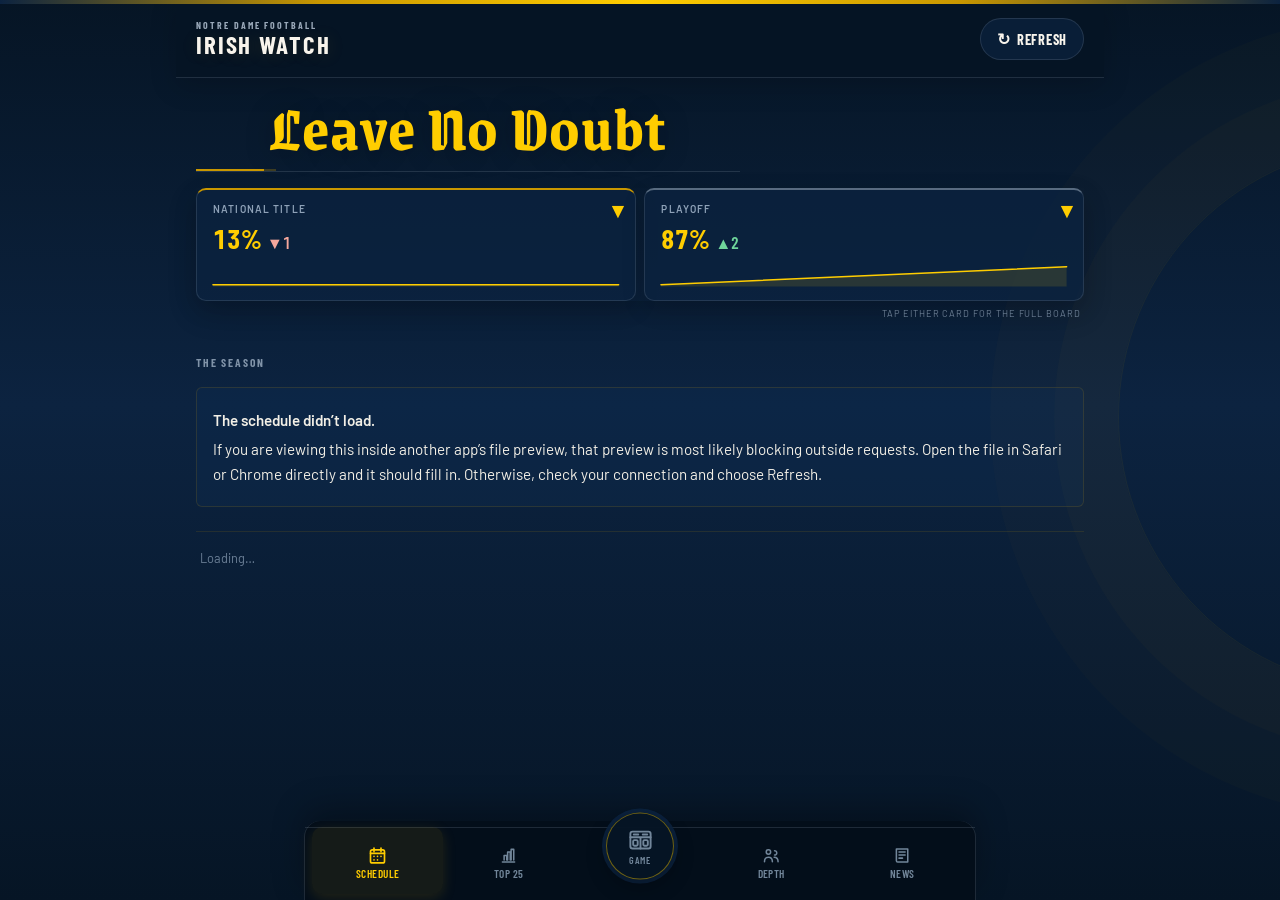
==== index.html @ 7088911b "Silent refresh on return, Top 25 tab, scoreboard icon - A tab left open refreshes itself: on coming " ====
<!DOCTYPE html>
<html lang="en">
<head>
<meta charset="utf-8">
<meta name="viewport" content="width=device-width, initial-scale=1, viewport-fit=cover">
<title>Irish Watch — Notre Dame football</title>
<link rel="preconnect" href="https://fonts.googleapis.com">
<link rel="preconnect" href="https://fonts.gstatic.com" crossorigin>
<link href="https://fonts.googleapis.com/css2?family=Barlow+Condensed:wght@500;600;700&family=Barlow:wght@400;500;600&family=Grenze+Gotisch:wght@600;700&display=swap" rel="stylesheet">
<link rel="stylesheet" href="app.css">
<meta name="description" content="Irish Watch — a Notre Dame football game-day dashboard.">

<meta name="theme-color" content="#0C2340">
<meta name="application-name" content="Irish Watch">

<link rel="manifest" href="manifest.json">
<meta name="mobile-web-app-capable" content="yes">
<meta name="apple-mobile-web-app-capable" content="yes">
<meta name="apple-mobile-web-app-status-bar-style" content="black-translucent">
<meta name="apple-mobile-web-app-title" content="Irish Watch">

<link rel="icon" type="image/svg+xml" href="favicon.svg">
<link rel="icon" type="image/png" sizes="32x32" href="irish-watch-favicon-32.png">
<link rel="icon" type="image/png" sizes="64x64" href="irish-watch-favicon-64.png">
<link rel="apple-touch-icon" sizes="180x180" href="irish-watch-icon-180.png">

<meta property="og:type" content="website">
<meta property="og:title" content="Irish Watch — Notre Dame Football">
<meta property="og:description" content="Game day. Every day.">
<meta property="og:image" content="irish-watch-og-1200x630.png">
<meta property="og:image:width" content="1200">
<meta property="og:image:height" content="630">
<meta name="twitter:card" content="summary_large_image">
<meta name="twitter:title" content="Irish Watch — Notre Dame Football">
<meta name="twitter:description" content="Game day. Every day.">
<meta name="twitter:image" content="irish-watch-og-1200x630.png">
</head>
<body>
<a class="skip" href="#tabpanel">Skip to the schedule</a>
<div class="page">
<div class="wrap">

  <header class="bar">
    <div class="brand-group">
      <div class="brand-lockup">
        <div class="brand-kicker">NOTRE DAME FOOTBALL</div>
        <h1>Irish Watch</h1>
      </div>
    </div>
    <span class="rank" id="rank" hidden></span>
    <span class="rec" id="rec"></span>
    <span class="spacer"></span>
    <button type="button" class="refresh" id="refresh"><span class="refresh-icon" aria-hidden="true">↻</span> Refresh</button>
  </header>

  <!-- 2026 team motto -->
  <p class="motto">Leave No Doubt</p>

  <!-- 4.1.3 — one polite region announces every load result -->
  <p class="sr-only" id="live" role="status" aria-live="polite"></p>

  <main>
    <section class="hero" id="hero" aria-labelledby="heroHead" hidden>
      <h2 class="sr-only" id="heroHead">Next Notre Dame game</h2>
      <p class="when" id="heroWhen">Next up</p>
      <p class="opp" id="heroOpp"></p>
      <p class="line" id="heroLine"></p>
      <p class="venue" id="heroVenue"></p>
      <p class="series" id="heroSeries" hidden></p>
      <p class="wx" id="heroWx" hidden></p>
      <p class="spread" id="heroSpread"></p>
      <!-- aria-live off: a countdown that announced itself every 30s would be unusable -->
      <p class="clock" id="heroClock" aria-live="off"></p>
    </section>

    <div class="strip">
      <button type="button" class="cell" id="btnTitle" aria-expanded="false" aria-controls="oddsboard">
        <span class="k">National title</span>
        <span class="v pending" id="mTitle">Loading…</span>
      </button>
      <button type="button" class="cell" id="btnPlayoff" aria-expanded="false" aria-controls="oddsboard">
        <span class="k">Playoff</span>
        <span class="v pending" id="mPlayoff">Loading…</span>
      </button>
    </div>
    <p class="hint" id="oddsHint">Tap either card for the full board</p>
    <div id="oddsboard" hidden></div>

    <h2 class="sr-only">Notre Dame and national football data</h2>

    <div id="tabpanel" tabindex="-1">
      <div role="tabpanel" id="panel-schedule" aria-labelledby="tab-schedule" tabindex="0">
        <p class="loading">Loading the schedule…</p>
      </div>
      <div role="tabpanel" id="panel-around" aria-labelledby="tab-around" tabindex="0" hidden></div>
      <div role="tabpanel" id="panel-game" aria-labelledby="tab-game" tabindex="0" hidden></div>
      <div role="tabpanel" id="panel-depth"  aria-labelledby="tab-depth"  tabindex="0" hidden></div>
      <div role="tabpanel" id="panel-news"   aria-labelledby="tab-news"   tabindex="0" hidden></div>
    </div>
  </main>

  <footer><p class="foot" id="foot">Loading…</p></footer>
</div>
</div>
<nav class="tabbar" role="tablist" aria-label="Sections">
  <button type="button" role="tab" id="tab-schedule" aria-controls="panel-schedule" aria-selected="true" tabindex="0"><svg viewBox="0 0 24 24" aria-hidden="true"><rect x="4" y="5.5" width="16" height="15" rx="2"/><path d="M8 3.5v4M16 3.5v4M4 9.5h16"/><path d="M8 13h.01M12 13h.01M16 13h.01M8 17h.01M12 17h.01"/></svg><span>Schedule</span></button>
  <button type="button" role="tab" id="tab-around" aria-controls="panel-around" aria-selected="false" tabindex="-1"><svg viewBox="0 0 24 24" aria-hidden="true"><path d="M5 19.5h14"/><path d="M7 17V12h3v5M11 17V8h3v9M15 17V5h3v12"/></svg><span>Top 25</span></button>
  <button type="button" role="tab" id="tab-game" aria-controls="panel-game" aria-selected="false" tabindex="-1"><svg viewBox="0 0 24 24" aria-hidden="true"><rect x="3" y="4.5" width="18" height="15" rx="2"/><path d="M3 9.5h18M12 9.5v10"/><path d="M6 7h4M14 7h4"/><rect x="5.5" y="12" width="4" height="5" rx="1"/><rect x="14.5" y="12" width="4" height="5" rx="1"/></svg><span>Game</span></button>
  <button type="button" role="tab" id="tab-depth" aria-controls="panel-depth" aria-selected="false" tabindex="-1"><svg viewBox="0 0 24 24" aria-hidden="true"><circle cx="8.5" cy="8" r="2.5"/><path d="M4 19c0-3 1.8-5 4.5-5s4.5 2 4.5 5M15.5 11.5a2.5 2.5 0 1 0 0-5M15 14c2.7 0 4.5 1.8 4.5 5"/></svg><span>Depth</span></button>
  <button type="button" role="tab" id="tab-news" aria-controls="panel-news" aria-selected="false" tabindex="-1"><svg viewBox="0 0 24 24" aria-hidden="true"><path d="M5 4.5h13v15H6.5A1.5 1.5 0 0 1 5 18Z"/><path d="M8 8h7M8 11.5h7M8 15h4"/></svg><span>News</span></button>
</nav>

<script src="app.js" defer></script>
</body>
</html>
---- app.css ----
/* Irish Watch - one stylesheet, one pass.

   Order matters and is deliberate: base rules first, then the @media blocks at
   the foot of the file from widest to narrowest, then the preference queries.
   A narrower breakpoint therefore always wins over a wider one, and a media
   rule always wins over the base rule it refines. Add new rules to the section
   they belong to - do not append a fresh override layer at the bottom. */

@keyframes reveal{from{opacity:0;transform:translateY(.4rem)}to{opacity:1;transform:none}}
@keyframes pulse{0%,100%{opacity:1}50%{opacity:.35}}

/* ====================================================================
   PALETTE
   ==================================================================== */
/* Notre Dame Athletics navy #0C2340 and gold #C99700, plus the semantic tones
   the data views need. Two of these are deliberately not the official colours:
   --inplay is ND's #0A843D lifted to 5.8:1 on the page navy (the original is
   only 3.3:1), and --dim is tuned to 7.3:1 so secondary text still passes. */
:root{
  /* Page side padding. .wrap consumes it and the sticky header mirrors it with
     negative margins, so they must agree or the header leaves transparent
     strips at the screen edges. Steps up on desktop and down on phones in the
     @media blocks at the foot of the file. */
  --gutter:1rem;
  --ink-2:#102844;--ink-3:#294A6E;--leaf:#C5A24A;--parch:#F2EFE6;--dim:#9DAABC;--win:#6FD69B;--loss:#F5A79C;--live-fg:#FFFFFF;--live-fg-2:#FFD9D3;--neutral:#7FC8E8;--live:#FF5A4E;--inplay:#4FAE78;--focus:#FFD966;color-scheme:dark;--navy:#0C2340;--navy-deep:#07192F;--gold:#C99700;--gold-bright:#FFCD00;--paper:#F8F4EC;--muted:#9AA9BA;--line:rgba(154,169,186,.18);--gold-line:rgba(201,151,0,.30)}

/* ====================================================================
   BASE
   ==================================================================== */
*{box-sizing:border-box}
/* Some embedded webviews force a light canvas. Declare the scheme, then paint
   the background on html, body AND .page so at least one of them wins. */
html,body{margin:0;padding:0;background:radial-gradient(circle at 50% -10%, rgba(20,56,101,.55), transparent 38rem),
      var(--navy-deep) !important}
body{font-family:'Barlow',system-ui,-apple-system,sans-serif;font-size:1rem;line-height:1.5;-webkit-font-smoothing:antialiased;color:var(--paper);background:linear-gradient(180deg,#061525 0%,#0C2340 45%,#061525 100%) !important}
/* .page once used overflow:hidden to clip its decorative circle, but that makes
   it a scroll container and position:sticky then has nothing to stick to.
   overflow:clip clips without creating one. */
.page{position:relative;isolation:isolate;min-height:100dvh;padding-top:0;padding-bottom:calc(5.2rem + env(safe-area-inset-bottom, 0px));overflow:visible;overflow-x:clip;background:transparent !important}
/* Gutters carry the responsive step AND the iOS notch inset together, in one
   calc(), so no later rule can drop one without the other. */
.wrap{
  margin:0 auto;
  max-width:54rem;
  padding:0 0 3rem;
  padding-left:calc(var(--gutter) + env(safe-area-inset-left, 0px));
  padding-right:calc(var(--gutter) + env(safe-area-inset-right, 0px));
}

/* ====================================================================
   ACCESSIBILITY PRIMITIVES
   ==================================================================== */
/* 2.4.7 - one visible focus style everywhere, never removed. */
:focus-visible{outline:3px solid var(--focus);outline-offset:2px;border-radius:2px}
.sr-only{position:absolute;width:1px;height:1px;padding:0;margin:-1px;overflow:hidden;clip:rect(0 0 0 0);white-space:nowrap;border:0}
.skip{position:absolute;left:1rem;top:-4rem;z-index:10;background:var(--leaf);color:#231A03;font-weight:600;padding:.75rem 1rem;border-radius:3px;text-decoration:none}
.skip:focus{top:.75rem}
/* One disclosure indicator everywhere something expands: schedule rows,
   folds, and the two market cards. Same glyph family, size and colour, so
   "this opens" reads the same on every tab. */
.row.tappable::after,
details.fold > summary::after,
.strip .cell::after{
  font-family:'Barlow Condensed',sans-serif;
  font-size:1.35rem;line-height:1;font-weight:700;
  color:var(--gold-bright);
}

/* ====================================================================
   HEADER
   ==================================================================== */
/* Sticky so Refresh is always a thumb away. Promoted to its own layer up front
   so Safari does not re-composite it at the moment it becomes stuck, and opaque
   enough that nothing ghosts through as content scrolls underneath. */
.bar{
  display:flex;align-items:center;flex-wrap:wrap;gap:.7rem;
  min-height:4.6rem;
  position:sticky;top:0;z-index:60;
  background:rgba(6,21,37,.97);
  -webkit-backdrop-filter:blur(14px);
  backdrop-filter:blur(14px);
  border-bottom:1px solid var(--line);
  box-shadow:0 8px 28px rgba(0,0,0,.16);
  transform:translateZ(0);
  -webkit-transform:translateZ(0);
  will-change:transform;
  /* the status-bar inset lives here, not on .page, so the header paints
     behind the clock instead of leaving a transparent strip */
  padding-top:calc(.75rem + env(safe-area-inset-top, 0px));
  padding-bottom:.7rem;
  margin-left:calc(-1 * (var(--gutter) + env(safe-area-inset-left, 0px)));
  margin-right:calc(-1 * (var(--gutter) + env(safe-area-inset-right, 0px)));
  padding-left:calc(var(--gutter) + env(safe-area-inset-left, 0px));
  padding-right:calc(var(--gutter) + env(safe-area-inset-right, 0px));
}
.bar h1{font-weight:700;margin:0;font-family:'Barlow Condensed',sans-serif;text-transform:uppercase;text-shadow:0 1px 18px rgba(201,151,0,.16);font-size:1.55rem;letter-spacing:.075em;color:var(--paper);line-height:1.05}
.bar .rank{font-family:'Barlow Condensed',sans-serif;font-weight:600;font-size:.72rem;letter-spacing:.06em;background:var(--gold-bright);color:#07192F;border-radius:999px;padding:.16rem .5rem}
.bar .rec{font-variant-numeric:tabular-nums;color:#BAC6D5;font-family:'Barlow Condensed',sans-serif;font-size:.86rem;letter-spacing:.04em}
.bar .spacer{flex:1}
/* 2026 team motto. One line to change next season. Grenze Gotisch keeps the
   gothic character but with open counters, so it reads at a glance - mixed case
   on purpose, uppercase gothic is much harder to parse. */
.motto{text-align:center;font-weight:700;text-wrap:balance;position:relative;font-family:'Grenze Gotisch','Barlow Condensed',serif;line-height:.92;text-shadow:0 2px 28px rgba(0,0,0,.28);max-width:17ch;margin:.95rem 0 1rem;padding:.2rem 0 .9rem;border-bottom:1px solid var(--line);color:var(--gold-bright);font-size:clamp(2.1rem,8vw,4rem);letter-spacing:.015em}
.refresh{min-width:5.5rem;font-size:.9rem;cursor:pointer;display:inline-flex;align-items:center;justify-content:center;gap:.4rem;border:1px solid rgba(201,151,0,.45);background:rgba(12,35,64,.7);color:var(--paper);min-height:2.65rem;padding:0 1rem;font-family:'Barlow Condensed',sans-serif;font-weight:700;letter-spacing:.05em;text-transform:uppercase;transition:all .18s ease;border-color:var(--line);border-radius:999px}
.refresh:hover{border-color:var(--gold-bright);color:var(--gold-bright);background:rgba(201,151,0,.08);transform:translateY(-1px)}

/* ====================================================================
   NEXT GAME / LIVE HERO
   ==================================================================== */
/* The broadcast card. Two columns on a desktop; the phone block at the foot of
   this file collapses it to a single flow. */
.hero{position:relative;overflow:hidden;opacity:0;animation:reveal .7s cubic-bezier(.2,.7,.3,1) forwards;margin:0;color:var(--paper);display:grid;grid-template-columns:minmax(0,1fr) auto;grid-template-rows:auto auto auto 1fr auto;column-gap:1.25rem;border:1px solid var(--gold-line);border-radius:12px;min-height:13rem;margin-top:.85rem;padding:1.35rem 1.4rem 1.25rem;background:radial-gradient(circle at 86% 18%,rgba(255,205,0,.13),transparent 14rem),
      linear-gradient(135deg,#12345A 0%,#0C2340 50%,#061525 100%);box-shadow:0 18px 45px rgba(0,0,0,.22)}
.hero .when,.hero .opp{padding-right:5.5rem}
.hero .when{font-weight:600;grid-column:1;grid-row:1;color:#D8B84F;text-transform:uppercase;letter-spacing:.13em;font-size:.68rem}
.hero .opp{font-family:'Barlow Condensed',sans-serif;font-weight:700;line-height:1.03;text-transform:uppercase;text-shadow:0 2px 16px rgba(0,0,0,.24);grid-column:1;grid-row:2;margin:.3rem 0 .45rem;font-size:clamp(2rem,7vw,3.15rem);letter-spacing:-.025em}
.hero .opp .vs{font-weight:500;font-size:.62em;margin-right:.35rem;opacity:1;color:var(--gold-bright)}
.hero .line{font-weight:500;grid-column:1;grid-row:3;color:#E8EEF5;font-size:1rem}
.hero .line b{font-weight:600}
.hero .venue{font-size:.85rem;margin-top:.1rem;grid-column:1;grid-row:4;align-self:end;color:#9FB0C4}
.hero .series{font-size:.9rem;font-weight:600;margin:.4rem 0 0;padding-right:5.5rem;color:var(--gold-bright);letter-spacing:.02em;grid-column:1;grid-row:4;align-self:end;margin-left:0;margin-top:0}
/* Kickoff forecast, full width under everything. Only painted for a game
   inside Open-Meteo's 16-day window. */
.hero .wx{grid-column:1 / -1;grid-row:5;margin:.8rem 0 0;padding-top:.6rem;
  border-top:1px solid rgba(201,151,0,.24);font-size:.88rem;color:#DDE5EE}
.hero .wx .k{font-family:'Barlow Condensed',sans-serif;font-weight:700;font-size:.7rem;
  letter-spacing:.14em;text-transform:uppercase;color:#D8B84F;margin-right:.5rem}
.hero .wx .glyph{font-size:1.15rem;line-height:1;vertical-align:-.1em;margin-right:.15rem}
.hero .clock{font-family:'Barlow Condensed',sans-serif;font-weight:600;font-variant-numeric:tabular-nums;letter-spacing:.02em;grid-column:2;grid-row:3 / span 2;align-self:end;margin:0;padding:.7rem 0 0 .9rem;border-top:0;border-left:1px solid rgba(201,151,0,.24);font-size:1.9rem;color:var(--paper)}
.hero .clock small{font-size:.5em;font-weight:600;margin-left:.1rem;margin-right:.55rem}
.hero .spread{margin:0;font-weight:600;line-height:1.35;text-align:right;font-variant-numeric:tabular-nums;top:1.35rem;right:1.35rem;grid-column:2;grid-row:1 / span 2;position:static;min-width:6rem;padding:.35rem 0 0 .9rem;border-left:1px solid rgba(201,151,0,.24);font-family:'Barlow Condensed',sans-serif;font-size:1rem;color:#E8EEF5}
.hero.live{color:var(--live-fg);box-shadow:none;background:radial-gradient(circle at 86% 18%,rgba(255,110,100,.13),transparent 14rem),
    linear-gradient(135deg,#7E2925 0%,#471817 62%,#241214 100%);border-color:rgba(255,122,112,.38)}
.hero.live .when,.hero.live .venue{color:var(--live-fg-2)}
.hero.live .clock{border-top-color:rgba(255,255,255,.4)}

/* ====================================================================
   MARKET STRIP AND ODDS BOARD
   ==================================================================== */
.strip{display:flex;border-radius:0 0 8px 8px;box-shadow:0 12px 30px rgba(0,0,0,.16);align-items:stretch;gap:.55rem;background:transparent;border:0;margin:.7rem 0 0}
.up{color:var(--win)}
.down{color:var(--loss)}

/* ====================================================================
   TAB PANELS
   ==================================================================== */
/* The tablist itself is the fixed bottom bar; see the NAVIGATION section. */
[role="tablist"]{display:flex;overflow-x:auto;-webkit-overflow-scrolling:touch;scrollbar-width:none;gap:.3rem;padding:.3rem;border:1px solid rgba(201,151,0,.16);border-radius:8px;background:rgba(5,19,36,.7);box-shadow:inset 0 1px 0 rgba(255,255,255,.025)}
[role="tablist"]::-webkit-scrollbar{display:none}
[role="tab"]{flex:1 0 auto;min-width:4.2rem;background:none;font-family:'Barlow Condensed',sans-serif;font-weight:600;padding:.5rem .15rem;cursor:pointer;white-space:nowrap;min-height:2.6rem;border:0;border-radius:5px;color:#8295AA;font-size:.82rem;letter-spacing:.08em;text-transform:uppercase;transition:all .18s ease}
[role="tab"][aria-selected="false"]{color:var(--dim)}
[role="tab"][aria-selected="true"]{color:#101C2B;background:var(--gold);border-bottom-color:transparent;box-shadow:0 4px 14px rgba(201,151,0,.16)}
[role="tabpanel"]{padding-top:.15rem}
[role="tabpanel"]:focus:not(:focus-visible){outline:none}

/* ====================================================================
   SHARED LIST PRIMITIVES
   ==================================================================== */
ul.plain,ol.plain{list-style:none;margin:0;padding:0}
.row{display:flex;align-items:center;gap:.75rem;margin:.22rem 0;border:1px solid transparent;border-bottom-color:rgba(169,183,201,.10);border-radius:5px;transition:background .16s ease,border-color .16s ease,transform .16s ease;min-height:4.5rem;padding:.85rem .6rem;border-bottom:1px solid var(--line)}
.row .date{flex:none;text-align:center;font-family:'Barlow Condensed',sans-serif;line-height:1.05;width:3.8rem}
.row .date .m,.row .date .d{display:block}
.row .date .m{font-size:.72rem;font-weight:600;letter-spacing:.06em;text-transform:uppercase;color:#879AB0}
.row .date .d{font-weight:700;color:var(--paper);font-size:1.5rem}
.row .mid{flex:1;min-width:0}
.row .team,.row .sub,.row .score,.row .wl,.row .status{display:block}
.row .team{font-size:1.03rem;font-weight:600}
.row .team .pre,.row .team .rk{display:inline}
.row .team .pre{color:var(--dim);font-weight:400;margin-right:.3rem}
.row .sub{font-size:.82rem;margin-top:.1rem;color:#8295A9}
.row .right{flex:none;text-align:right;font-family:'Barlow Condensed',sans-serif}
.row .score{font-size:1.2rem;font-weight:700;font-variant-numeric:tabular-nums}
.row .wl{font-size:.78rem;font-weight:600;letter-spacing:.04em}
.row .wl.w{color:var(--win)}
.row .wl.l{color:var(--loss)}
.row .status{font-size:.78rem;font-weight:600;color:var(--dim)}
.row .net{display:inline-block;font-size:.78rem;font-weight:600;border:1px solid var(--leaf);padding:.15rem .4rem;white-space:nowrap;background:rgba(201,151,0,.06);border-radius:999px;color:var(--gold-bright);border-color:rgba(255,205,0,.5)}
.row .net.tbd{color:var(--dim);border-color:var(--dim)}
.row.past{opacity:.85}
/* Every schedule row expands in place to show that game. */
.row.tappable{cursor:pointer}
.row.tappable:hover{background:rgba(201,151,0,.07)}
.row.tappable:focus-visible{outline:3px solid var(--focus);outline-offset:-3px}
/* The chevron is a flex child of the row itself, so it sits in the same
   column on every row regardless of what the score/network cell is showing.
   Shares its look with the fold and market-card indicators (see .disclose). */
.row.tappable::after{
  content:"\25B8";flex:none;width:1.4rem;text-align:center;
  transition:transform .15s ease;
}
.row.tappable[aria-expanded="true"]::after{transform:rotate(90deg)}
li.gamedetail{
  list-style:none;
  margin:0 -.55rem .4rem;
  padding:.6rem .7rem .8rem;
  background:rgba(255,255,255,.025);
  border-left:3px solid var(--leaf);
  border-bottom:1px solid var(--ink-3);
  border-radius:0 4px 4px 0;
}
li.gamedetail .sec{margin-top:.7rem}
li.gamedetail .gscore{padding:.5rem .1rem}
li.gamedetail .gscore .pts{font-size:1.6rem}
.row.nd{margin:.35rem 0;padding-left:.72rem;padding-right:.72rem;border:1px solid rgba(201,151,0,.28);border-left:3px solid var(--gold);background:linear-gradient(90deg,rgba(201,151,0,.14),rgba(201,151,0,.035));box-shadow:0 6px 18px rgba(0,0,0,.10)}
.rk{color:var(--leaf);font-weight:600;font-size:.88em;margin-right:.15rem}
.tag{display:inline-block;font-family:'Barlow Condensed',sans-serif;font-weight:700;font-size:.7rem;letter-spacing:.07em;line-height:1;padding:.22rem .34rem;border-radius:2px;border:1px solid;vertical-align:.08em;margin-right:.4rem}
.tag.h{background:var(--gold-bright);border-color:var(--gold-bright);color:#101A28}
.tag.a{background:none;border-color:#657990;color:#A8B7C9}
.tag.n{background:none;color:#5BC48A;border-color:#338B60}
.trophy{display:block;font-size:.78rem;font-weight:600;margin-top:.12rem;color:#D9B94F}
.obar{display:flex;align-items:center;gap:.65rem;margin:.22rem 0;padding:.72rem .7rem;border:1px solid transparent;border-bottom-color:rgba(169,183,201,.10);border-radius:5px;min-height:3.2rem;border-bottom:1px solid var(--line)}
.obar .orank{width:1.4rem;flex:none;text-align:right;font-family:'Barlow Condensed',sans-serif;font-weight:700;color:var(--dim);font-variant-numeric:tabular-nums;font-size:.9rem}
.obar .nm{flex:1;font-weight:500}
.obar .track{width:6rem;flex:none;border:1px solid var(--ink-3);border-radius:3px;overflow:hidden;background:#081A30;border-color:rgba(169,183,201,.12);height:.42rem}
.obar .fill{display:block;height:100%;background:var(--gold-bright)}
.obar .pc{width:3rem;flex:none;text-align:right;font-family:'Barlow Condensed',sans-serif;font-weight:700;font-size:1.2rem;font-variant-numeric:tabular-nums;color:var(--gold-bright)}
.obar.nd{margin:0 -.5rem;padding-left:.65rem;padding-right:.65rem;border:1px solid rgba(201,151,0,.28);border-left:4px solid var(--gold-bright);border-radius:8px;background:rgba(201,151,0,.13)}
.obar.nd .nm{font-weight:600;color:#FFE38A}

/* ====================================================================
   DEPTH CHART
   ==================================================================== */
.depth-pos{display:flex;align-items:baseline;gap:.5rem;padding:.35rem .55rem;border-left:3px solid var(--gold);background:rgba(201,151,0,.055);margin:1rem 0 .25rem;padding-bottom:.3rem;border-bottom:1px solid var(--gold-line)}
.depth-pos b{font-family:'Barlow Condensed',sans-serif;font-weight:700;font-size:1rem;color:var(--gold-bright);letter-spacing:.08em}
.depth-pos .battle{font-family:'Barlow Condensed',sans-serif;font-weight:700;font-size:.7rem;letter-spacing:.07em;padding:.12rem .35rem;border-radius:2px;background:var(--gold);color:#111A26}
ul.ladder{list-style:none;margin:0;padding:0}
ul.ladder li{display:flex;align-items:baseline;gap:.5rem;border-bottom:1px solid var(--ink-3);padding:.42rem .25rem}
ul.ladder li.d1{font-weight:600;color:var(--paper);background:rgba(12,35,64,.4);border-radius:5px}
ul.ladder li.d2,ul.ladder li.d3,ul.ladder li.d4{color:var(--dim);padding-left:1rem}
ul.ladder .jersey{width:2rem;flex:none;text-align:right;font-family:'Barlow Condensed',sans-serif;font-weight:700;font-variant-numeric:tabular-nums;color:#71859A}
ul.ladder .nm{flex:1}
ul.ladder .cl{flex:none;font-size:.8rem;color:var(--dim)}
ul.ladder .ortag{font-family:'Barlow Condensed',sans-serif;font-weight:700;font-size:.68rem;letter-spacing:.06em;border:1px solid var(--leaf);border-radius:2px;padding:.05rem .25rem;color:var(--gold-bright);border-color:rgba(201,151,0,.55)}
.avail li{display:flex;gap:.55rem;border-bottom:1px solid var(--ink-3);flex-wrap:wrap;padding:.55rem .25rem}
.avail .who{flex:1}
.avail .part{flex:none;color:var(--dim);font-size:.85rem}
.avail .pos{color:var(--dim);font-size:.85rem;margin-right:.3rem}
.chg{margin:0;padding:0 0 0 1.05rem}
.chg li{padding:.22rem 0;font-size:.92rem}
.avail .weeks{flex:none;font-size:.78rem;color:var(--leaf);font-weight:600}
.newer{flex-basis:100%;margin:.3rem 0 .1rem;padding:.4rem .5rem;border-left:2px solid var(--neutral);border-radius:0 2px 2px 0;font-size:.82rem;line-height:1.4;background:rgba(20,56,101,.34);border-left-color:#5AAFD1}
.newer b{font-weight:600;color:#78C6E6}
.newer a{color:var(--parch)}
.asof{font-size:.82rem;color:var(--dim);padding:.1rem .15rem .5rem}
details.week{border-bottom:1px solid var(--ink-3);border-bottom-color:rgba(169,183,201,.10)}
details.week summary{padding:.6rem .15rem;cursor:pointer;display:flex;gap:.6rem;align-items:baseline}
details.week summary::-webkit-details-marker{display:none}
details.week summary .wd{font-family:'Barlow Condensed',sans-serif;font-weight:700;width:4.2rem;flex:none;color:var(--gold-bright)}
details.week summary .ws{flex:1;color:var(--dim);font-size:.88rem}
details.week[open] summary .ws{color:var(--parch)}
details.week .chg{padding:0 0 .6rem 1.6rem}
details.fold{border:1px solid var(--line);border-radius:9px;overflow:hidden;margin:.5rem 0}
details.fold > summary{display:flex;align-items:baseline;gap:.5rem;cursor:pointer;padding:.7rem .15rem;min-height:2.75rem;box-sizing:border-box;font-family:'Barlow Condensed',sans-serif;font-weight:600;font-size:1rem;letter-spacing:.04em;color:var(--parch)}
details.fold > summary::-webkit-details-marker{display:none}
details.fold > summary::after{content:"\25BE";margin-left:auto;transition:transform .15s ease}
details.fold[open] > summary::after{transform:rotate(180deg)}
details.fold > summary .count{font-weight:500;color:var(--dim);font-size:.85rem;letter-spacing:0}
details.fold > summary:focus-visible{outline:3px solid var(--focus);outline-offset:-3px}
details.fold .foldbody{padding-bottom:.5rem}
.more{display:block;width:100%;min-height:2.75rem;margin:.6rem 0 0;background:none;border:1px solid var(--ink-3);border-radius:3px;color:var(--parch);font-family:'Barlow Condensed',sans-serif;font-weight:600;font-size:.95rem;letter-spacing:.04em;cursor:pointer}
.more:hover{border-color:var(--leaf);color:var(--leaf)}
.pollnote{font-size:.82rem;color:var(--dim);padding:.55rem .15rem}

/* ====================================================================
   GAME CENTER
   ==================================================================== */
.gscore{display:flex;align-items:center;gap:.6rem;border-radius:7px 7px 0 0;background:linear-gradient(135deg,rgba(20,56,101,.45),rgba(6,21,37,.3));min-height:5rem;padding:1rem 1.1rem;border:1px solid var(--gold-line)}
.gscore .side{flex:1;min-width:0}
.gscore .side .nm{font-weight:600;font-size:1.15rem}
.gscore .side .rec{font-size:.8rem;color:var(--dim)}
.gscore .pts{font-family:'Barlow Condensed',sans-serif;font-weight:700;font-variant-numeric:tabular-nums;font-size:2.8rem;line-height:1}
.gscore.lead .pts{color:var(--gold-bright)}
.gstatus{display:flex;align-items:baseline;gap:.5rem;font-size:.9rem;padding:.65rem .9rem;min-height:2.7rem;background:rgba(12,35,64,.58);border:1px solid var(--line);border-top:0}
.gstatus .dot{width:.5rem;height:.5rem;border-radius:50%;flex:none;animation:pulse 1.6s ease-in-out infinite;background:#55C98A;box-shadow:0 0 0 .28rem rgba(85,201,138,.12)}
.lastplay{margin:.65rem 0;padding:.8rem .9rem;border:1px solid var(--line);border-left:4px solid #55C98A;border-radius:8px;background:rgba(12,35,64,.62)}
.lastplay .k{font-family:'Barlow Condensed',sans-serif;font-weight:700;font-size:.72rem;color:var(--gold-bright);letter-spacing:.1em}
.lastplay .t{font-size:.95rem;line-height:1.45;margin-top:.2rem}
.lastplay .dd{font-size:.82rem;color:var(--dim);margin-top:.3rem}
.statrow{display:flex;align-items:center;gap:.6rem;font-variant-numeric:tabular-nums;padding:.5rem .25rem;min-height:2.7rem;border-bottom:1px solid var(--line)}
.statrow .lbl{flex:1;text-align:center;font-size:.82rem;color:var(--dim)}
.statrow .v{width:4.2rem;font-family:'Barlow Condensed',sans-serif;font-weight:700;font-size:1rem}
.statrow .v.r{text-align:right}
.statrow .v.win{color:var(--leaf)}
.statrow.head{margin-top:.1rem;padding:.5rem .25rem;border-top:1px solid var(--line);border-bottom:2px solid var(--gold)}
.statrow.head .v{font-size:1rem;letter-spacing:.05em;color:var(--parch)}
.statrow.head .v.nd{color:var(--leaf)}
.statrow.head .lbl{font-family:'Barlow Condensed',sans-serif;font-size:.72rem;letter-spacing:.09em;color:var(--dim)}
.linescore{width:100%;border-collapse:collapse;margin:.3rem 0 .2rem;font-variant-numeric:tabular-nums;border:1px solid var(--line);border-radius:8px;overflow:hidden;background:rgba(12,35,64,.4)}
.linescore th,.linescore td{text-align:center;font-size:.9rem;padding:.55rem .4rem;border-bottom:1px solid var(--line)}
.linescore th{font-family:'Barlow Condensed',sans-serif;font-weight:600;color:#899BAD;font-size:.7rem;letter-spacing:.08em}
.linescore td:first-child,.linescore th:first-child{text-align:left;font-weight:600}
.linescore td.tot{font-weight:700;color:var(--leaf)}
.ldr{display:flex;gap:.7rem;font-size:.95rem;border-bottom:1px solid var(--line);padding:.75rem .25rem}
.ldr .cat{width:5.2rem;flex:none;font-family:'Barlow Condensed',sans-serif;font-weight:600;color:var(--dim);font-size:.8rem;letter-spacing:.05em;padding-top:.12rem}
.ldr .who{flex:1;min-width:0}
.ldr .nm{display:block;font-weight:600}
.ldr .line{display:block;color:var(--dim);font-size:.85rem;margin-top:.1rem}
/* Full box score. Wide, so it scrolls inside its own box rather than pushing
   the page sideways; the player column and header row stay pinned. */
.boxcat{
  font-family:'Barlow Condensed',sans-serif;font-weight:700;font-size:.9rem;
  letter-spacing:.06em;color:var(--leaf);margin:.9rem 0 .3rem;
}
.boxwrap{overflow-x:auto;-webkit-overflow-scrolling:touch;
  border:1px solid var(--ink-3);border-radius:4px}
.boxtable{border-collapse:collapse;width:100%;font-variant-numeric:tabular-nums;
  font-size:.84rem;white-space:nowrap}
.boxtable th,.boxtable td{padding:.4rem .55rem;text-align:right;
  border-bottom:1px solid var(--ink-3)}
.boxtable thead th{
  font-family:'Barlow Condensed',sans-serif;font-weight:600;font-size:.74rem;
  letter-spacing:.05em;color:var(--dim);text-align:right;
  position:sticky;top:0;background:var(--ink-2);
}
.boxtable tbody th[scope="row"]{
  text-align:left;font-weight:500;position:sticky;left:0;
  background:var(--ink-2);min-width:8.5rem;
}
.boxtable thead th:first-child{left:0;z-index:2;text-align:left}
.boxtable .jn{color:var(--dim);font-family:'Barlow Condensed',sans-serif;font-weight:700}
.boxtable tbody tr:last-child th,.boxtable tbody tr:last-child td{border-bottom:none}
/* Matchup preview (pre-game only): the in-game team-stats grid, with the
   national rank tucked under each value. */
.statrow.prev{align-items:flex-start;padding:.5rem .15rem}
.statrow.prev .v{line-height:1.15}
.statrow .rk2{
  display:block;font-family:'Barlow',system-ui,-apple-system,sans-serif;
  font-weight:600;font-size:.7rem;letter-spacing:.03em;color:var(--dim);
  margin-top:.1rem;
}
.statrow.prev .v.win .rk2{color:var(--leaf)}

/* ====================================================================
   SEGMENTED CONTROLS
   ==================================================================== */
.seg{display:flex;gap:0;margin:.1rem 0 .2rem;overflow:hidden;border-radius:999px;border:1px solid rgba(201,151,0,.16);background:rgba(12,35,64,.5)}
.seg button{flex:1;background:none;border:none;cursor:pointer;font-family:'Barlow Condensed',sans-serif;font-weight:700;font-size:.95rem;letter-spacing:.06em;padding:.4rem .5rem;min-height:2.55rem;color:#AAB8C7}
.seg button+button{border-left:1px solid var(--ink-3)}
.seg button:focus-visible{outline:3px solid var(--focus);outline-offset:-3px}
.seg .sub{display:block;font-family:'Barlow',system-ui,-apple-system,sans-serif;font-weight:500;font-size:.68rem;letter-spacing:.04em;opacity:.75}
.seg.pills{margin:.7rem 0 .3rem}
.seg.pills button{min-height:2.5rem;font-size:.92rem;letter-spacing:.05em}
.seg.pills .n{font-weight:600;opacity:.7;margin-left:.35rem;font-size:.85em}
.seg.pills.polls{margin:.15rem 0 .2rem}
.seg.pills.roster{margin:.2rem 0 .35rem}
.seg.pills.roster button{font-size:.85rem;min-width:0;padding:.4rem .25rem;white-space:nowrap;overflow:hidden;text-overflow:ellipsis}
.seg.pills.roster .n{margin-left:.25rem}
.seg.pills.polls button{font-size:.88rem;letter-spacing:.04em}
.seg.pills.polls .n{margin-left:.3rem;opacity:.85}
.scorply{display:flex;gap:.55rem;padding:.5rem .15rem .5rem .55rem;border-bottom:1px solid var(--ink-3);font-size:.88rem;border-left:3px solid transparent}
.scorply.byus{border-left-color:var(--leaf);background:rgba(201,151,0,.07)}
.scorply.bythem{border-left-color:var(--ink-3)}
.scorply .qc{width:3.2rem;flex:none;color:var(--dim);font-size:.78rem;padding-top:.1rem}
.scorply .tm{flex:none;width:2.6rem;font-family:'Barlow Condensed',sans-serif;font-weight:700;font-size:.82rem;letter-spacing:.04em;color:var(--dim);padding-top:.1rem}
.scorply.byus .tm{color:var(--leaf)}
.scorply .tx{flex:1;min-width:0;line-height:1.35}
.scorply .sc{flex:none;font-family:'Barlow Condensed',sans-serif;font-weight:700;font-variant-numeric:tabular-nums;color:var(--dim);white-space:nowrap;padding-top:.05rem}
.scorply .sc .ahead{color:var(--gold-bright,var(--leaf))}
.scorply .sc .tie{color:var(--parch)}
.row .live{display:block;font-size:.82rem;color:var(--inplay);margin-top:.15rem}
.row .live .lbl{font-family:'Barlow Condensed',sans-serif;font-weight:700;font-size:.78rem;letter-spacing:.09em;color:var(--live);margin-right:.35rem}
.row .live .lbl::before{content:"";display:inline-block;width:.42rem;height:.42rem;border-radius:50%;background:var(--live);margin-right:.3rem;vertical-align:.06em;animation:pulse 1.6s ease-in-out infinite}

/* ====================================================================
   ROSTER
   ==================================================================== */
.plr{display:flex;align-items:baseline;gap:.6rem;padding:.42rem .15rem;border-bottom:1px solid var(--ink-3);font-size:.92rem}
.plr .no{width:2.1rem;flex:none;text-align:right;font-family:'Barlow Condensed',sans-serif;font-weight:700;color:var(--dim);font-variant-numeric:tabular-nums}
.plr .pos{width:2.6rem;flex:none;font-family:'Barlow Condensed',sans-serif;font-weight:600;font-size:.8rem;letter-spacing:.04em;color:var(--leaf)}
.plr .who{flex:1;min-width:0}
.plr .meta{display:block;font-size:.78rem;color:var(--dim);margin-top:.05rem}
.plr .cl{flex:none;font-size:.78rem;color:var(--dim);width:2.2rem;text-align:right}
.filter{display:block;margin:.35rem 0 .5rem}
.filter input{
  width:100%;min-height:2.6rem;padding:.45rem .9rem;
  font:inherit;font-size:.95rem;color:var(--paper);
  background:rgba(12,35,64,.5);border:1px solid var(--line);border-radius:999px;
}
.filter input::placeholder{color:var(--dim)}
.filter input:focus-visible{outline:3px solid var(--focus);outline-offset:1px;border-color:transparent}
.stamp{font-size:.78rem;color:var(--dim);padding:.5rem .15rem 0}
.stamp a{color:var(--leaf)}

/* ====================================================================
   SECTION HEADINGS, NEWS, MESSAGES, FOOTER
   ==================================================================== */
h2.sec{font-family:'Barlow Condensed',sans-serif;font-weight:600;margin:1.6rem 0 .35rem;padding:.7rem .7rem .55rem;border-bottom:1px solid rgba(201,151,0,.23);border-left:3px solid var(--gold);color:var(--paper);background:linear-gradient(90deg,rgba(201,151,0,.07),transparent 70%);font-size:.92rem;letter-spacing:.1em;text-transform:uppercase}
a.art{text-decoration:none;color:inherit;margin:.2rem 0;display:flex;gap:.9rem;align-items:center;padding:.8rem .75rem;border:1px solid var(--line);border-radius:9px;background:rgba(12,35,64,.5);transition:background .16s,border-color .16s,transform .16s}
a.art:hover .hl{text-decoration:underline;color:var(--gold-bright)}
a.art img{background:var(--ink-2);border:1px solid rgba(201,151,0,.12);width:5.4rem;height:3.7rem;object-fit:cover;border-radius:6px;flex:none}
a.art .hl,a.art .meta{display:block}
a.art .hl{font-weight:600;display:block;font-size:.98rem;line-height:1.3;color:#F2F5F8}
a.art .meta{display:block;margin-top:.3rem;color:#7F92A6;font-size:.67rem;letter-spacing:.07em;text-transform:uppercase}
a.art .src{color:var(--leaf);font-weight:600}
a.art.beat{padding-left:.55rem;border-left:3px solid rgba(201,151,0,.65)}
.msg{color:var(--parch);font-size:.95rem;line-height:1.6;margin-top:1rem;padding:1.25rem 1rem;border:1px solid rgba(201,151,0,.16);border-radius:6px;background:rgba(20,56,101,.18)}
.msg strong{display:block;font-weight:600;margin-bottom:.3rem}
.msg a{color:var(--leaf)}
.loading{font-size:.95rem;padding:1.35rem .7rem;color:#8FA2B8}
.foot{padding:1.4rem .25rem 0;font-size:.8rem;line-height:1.6;margin-top:1.5rem;padding-top:1rem;border-top:1px solid rgba(201,151,0,.14);color:#73879E}
[hidden]{display:none !important}

/* ====================================================================
   PAGE CHROME
   ==================================================================== */
/* The 4px gold rule is pinned to the viewport rather than the page: the sticky
   header sits over it, and letting it scroll away read as the header shifting. */
.page::before{content:"";inset:0 0 auto;height:4px;background:linear-gradient(90deg,var(--navy),var(--gold),var(--gold-bright),var(--gold),var(--navy));position:fixed;z-index:70}
.page::after{content:"";position:absolute;width:34rem;height:34rem;right:-24rem;top:9rem;border:1px solid rgba(201,151,0,.08);border-radius:50%;box-shadow:0 0 0 4rem rgba(201,151,0,.025),0 0 0 8rem rgba(201,151,0,.018);pointer-events:none;z-index:-1}
.brand-lockup{display:flex;flex-direction:column;gap:.05rem}
.brand-kicker{font-family:'Barlow Condensed',sans-serif;font-weight:700;font-size:.61rem;line-height:1;letter-spacing:.2em;color:#9AA9BA}
.refresh-icon{font-size:1rem;line-height:1}
.motto::after{content:"";position:absolute;left:0;bottom:0;background:var(--gold);box-shadow:12px 0 0 rgba(201,151,0,.28);width:4.25rem;height:2px}
.hero::before{content:"GAME DAY";position:absolute;right:1.2rem;bottom:1rem;font-family:'Barlow Condensed',sans-serif;font-size:.62rem;font-weight:700;letter-spacing:.22em;color:rgba(201,151,0,.42);transform:rotate(-90deg) translateX(100%);transform-origin:right bottom;pointer-events:none}
.hero.live .when{color:#FFD9D3}
[role="tab"]:hover:not([aria-selected="true"]){color:var(--paper);background:rgba(201,151,0,.08)}
.row:hover{border-color:rgba(201,151,0,.12);background:rgba(255,255,255,.025)}
.row .rk,.row .net,.row .trophy{color:var(--gold-bright)}
ul.ladder li,.avail li{border-bottom-color:rgba(169,183,201,.10)}
.stamp a,a.art .src,.msg a,.foot a{color:var(--gold-bright)}
details.week summary:hover{background:rgba(20,56,101,.22)}
a.art:hover{background:rgba(18,52,90,.72);border-color:var(--gold-line);transform:translateY(-1px)}

/* ====================================================================
   BOTTOM NAVIGATION
   ==================================================================== */
/* Five destinations, GAME the raised centre action. The top edge is drawn by
   ::before a few pixels down rather than by a border, so roughly the top third
   of the Game circle clears the rule. */
.tabbar{border-bottom:none;overflow:visible;position:fixed;left:0;right:0;bottom:0;z-index:80;display:grid;grid-template-columns:repeat(5,1fr);gap:0;padding:.35rem max(.45rem,env(safe-area-inset-left)) max(.35rem,env(safe-area-inset-bottom));background:rgba(4,15,27,.96);backdrop-filter:blur(18px);-webkit-backdrop-filter:blur(18px);box-shadow:0 -12px 32px rgba(0,0,0,.28);padding-top:.42rem;border-top:0}
.tabbar:before{content:"";position:absolute;top:.42rem;left:0;right:0;height:1px;background:rgba(154,169,186,.18);pointer-events:none}
#refresh.polling::before{content:"";display:inline-block;width:.42rem;height:.42rem;border-radius:50%;background:var(--live);margin-right:.4rem;vertical-align:.06em;animation:pulse 1.6s ease-in-out infinite}
.tabbar button[role="tab"]{flex:1 1 0;background:none;cursor:pointer;position:relative;min-width:0;min-height:3.55rem;border:0;border-radius:10px;color:#72869A;padding:.4rem .2rem .25rem;display:flex;flex-direction:column;align-items:center;justify-content:center;gap:.13rem;font-family:'Barlow',system-ui,-apple-system,sans-serif;font-size:.62rem;font-weight:600;letter-spacing:.02em}
.tabbar button[role="tab"] svg{flex:none;width:21px;height:21px;stroke:currentColor;fill:none;stroke-width:1.75;stroke-linecap:round;stroke-linejoin:round;filter:none;transition:none}
.tabbar button[role="tab"] span{font-family:'Barlow Condensed',sans-serif;font-weight:600;font-size:.7rem;letter-spacing:.04em;line-height:1;white-space:nowrap}
.tabbar button[role="tab"][aria-selected="true"]{color:var(--gold-bright);background:rgba(201,151,0,.09)}
.tabbar button[role="tab"][aria-selected="true"] svg{stroke-width:1.9}
.tabbar button[role="tab"]:focus-visible{outline:3px solid var(--focus);outline-offset:-3px}
/* The two market cards are buttons - each expands the shared odds board. */
.strip .cell{flex:1;min-width:0;display:flex;flex-direction:column;justify-content:space-between;gap:.3rem;position:relative;cursor:pointer;font:inherit;min-height:5rem;padding:.8rem 1rem;text-align:left;color:var(--paper);background:rgba(12,35,64,.72);border:1px solid var(--line);border-radius:10px;box-shadow:0 8px 24px rgba(0,0,0,.12)}
.strip .cell:last-child{border-right:1px solid var(--line);border-top:2px solid rgba(154,169,186,.55)}
.strip .cell:focus-visible{outline:3px solid var(--focus);outline-offset:-3px}
.strip .cell .k{display:block;font-family:'Barlow',system-ui,-apple-system,sans-serif;font-size:.64rem;font-weight:600;line-height:1.25;letter-spacing:.11em;text-transform:uppercase;color:#8FA2B8;padding-right:.9rem}
.strip .cell .v{display:block;margin-top:.25rem;font-family:'Barlow Condensed',sans-serif;font-weight:700;font-size:1.7rem;line-height:1.1;font-variant-numeric:tabular-nums;color:var(--gold-bright)}
.strip .cell .v em{font-style:normal;font-size:.6em;font-weight:600;margin-left:.3rem}
.strip .cell .v.pending{font-size:.95rem;font-weight:500;color:var(--dim);font-family:'Barlow',system-ui,-apple-system,sans-serif}
/* season sparkline under the number, drawn once odds-history.json has two points */
.strip .cell .spark{display:block;width:100%;height:1.35rem;margin-top:.4rem;overflow:visible}
.strip .cell .spark path{fill:rgba(255,205,0,.12)}
.strip .cell .spark polyline{fill:none;stroke:var(--gold-bright);stroke-width:1.6;
  stroke-linejoin:round;stroke-linecap:round;vector-effect:non-scaling-stroke}
.strip .cell::after{content:"\25BE";position:absolute;top:.6rem;right:.7rem;transition:transform .15s ease}
.strip .cell[aria-expanded="true"]::after{transform:rotate(180deg)}
.hint{text-transform:uppercase;letter-spacing:.1em;font-size:.58rem;color:#71849A;text-align:right;margin:.4rem .2rem .8rem}
#oddsboard{margin-top:.4rem}
main{position:relative}
.hero.live .when::before{content:"";display:inline-block;width:.42rem;height:.42rem;margin-right:.42rem;vertical-align:.08em;border-radius:50%;background:#FF7A70;box-shadow:0 0 0 .22rem rgba(255,122,112,.12)}
.tabbar button#tab-game{position:relative;z-index:2;justify-self:center;align-self:end;width:4.2rem;height:4.2rem;min-height:4.2rem;padding:0;border-radius:50%;background:rgba(6,21,37,.96);border:1px solid rgba(255,205,0,.42);box-shadow:0 8px 20px rgba(0,0,0,.28),0 0 0 4px rgba(12,35,64,.9);transform:translateY(-.9rem)}
.tabbar button#tab-game svg{width:27px;height:27px;stroke-width:1.7}
.seg button:hover:not([aria-selected="true"]){background:rgba(201,151,0,.08)}
footer{opacity:.92}
.hero:after{content:"";position:absolute;inset:auto 0 0 0;height:3px;background:linear-gradient(90deg,transparent,var(--gold),transparent)}
.hero .spread b{color:var(--gold-bright)}
.strip .cell:first-child{border-top:2px solid var(--gold)}
#panel-schedule:before,#panel-around:before,#panel-game:before,#panel-depth:before,#panel-news:before{display:block;margin:.9rem 0 .35rem;font-family:'Barlow Condensed',sans-serif;font-size:.72rem;font-weight:700;letter-spacing:.16em;text-transform:uppercase;color:#8093A8}
#panel-schedule:before{content:"THE SEASON"}
#panel-around:before{content:"TOP 25 THIS WEEK"}
#panel-game:before{content:"GAME CENTER"}
#panel-depth:before{content:"DEPTH CHART"}
#panel-news:before{content:"LATEST FROM SOUTH BEND"}
.row.next{margin:0;padding-left:.72rem;padding-right:.72rem;border:1px solid rgba(201,151,0,.28);border-left:4px solid var(--gold-bright);border-radius:9px;background:linear-gradient(90deg,rgba(201,151,0,.14),rgba(201,151,0,.035));box-shadow:inset 0 0 0 1px rgba(201,151,0,.1)}
.row.next .team{color:#FFF7D6}
details.fold>summary{padding:.75rem .9rem;background:rgba(12,35,64,.5);font-weight:600}
/* !important is load-bearing here: .seg button:hover:not(...) is more specific,
   and without it a hovered active pill would lose its gold fill. */
.seg button[aria-pressed="true"],.seg button[aria-selected="true"]{background:var(--gold-bright) !important;color:#07192F !important}
#gWinProb{margin:.7rem 0;border:1px solid var(--line);border-radius:8px;padding:.8rem 1rem;background:rgba(12,35,64,.5)}
#panel-news>ul.plain{display:grid;grid-template-columns:1fr;gap:.45rem}
.tabbar button#tab-game span{font-size:.62rem;letter-spacing:.06em;text-transform:uppercase}
.tabbar button#tab-game[aria-selected="true"]{color:#07192F;background:var(--gold-bright);border-color:var(--gold-bright);box-shadow:0 8px 20px rgba(0,0,0,.28),0 0 0 4px rgba(12,35,64,.92)}
.tabbar button#tab-game:after{content:"";position:absolute;left:50%;width:.45rem;height:.45rem;border-radius:50%;transform:translateX(-50%);background:#55C98A;box-shadow:0 0 0 .2rem rgba(85,201,138,.12);opacity:0;top:-.48rem}
.tabbar button#tab-game.live:after{opacity:1}
.brand-group{display:flex;align-items:center;gap:.65rem;min-width:0}
.brand-group .brand-kicker,.brand-group h1{white-space:nowrap}
.tabbar button[role="tab"]:not(#tab-game):hover svg{transform:none}
.tabbar button#tab-game[aria-selected="true"] svg{stroke-width:1.8}

/* ====================================================================
   RESPONSIVE - widest first, so a narrower block always wins
   ==================================================================== */
@media (min-width:48rem){
  :root{--gutter:1.25rem}
  .wrap{max-width:58rem}
  .bar{min-height:4.9rem}
  .motto{margin-top:1rem}
  [role="tabpanel"]{padding-top:.35rem}
  .row,.obar,a.art{padding-left:.9rem;padding-right:.9rem}
  h2.sec{margin-top:1.9rem}
  .tabbar{left:50%;right:auto;width:min(42rem,calc(100% - 2rem));transform:translateX(-50%);border:0;border-left:1px solid var(--line);border-right:1px solid var(--line);border-radius:16px 16px 0 0}
  .hero{padding:1.55rem 1.6rem 1.35rem}
  #panel-news>ul.plain{grid-template-columns:repeat(2,minmax(0,1fr))}
}
@media (max-width:760px){
  .tabbar button#tab-game{width:4rem;height:4rem;min-height:4rem;border-radius:50%;transform:translateY(-.72rem)}
  .tabbar button#tab-game svg{width:26px;height:26px}
}
@media (max-width:32rem){
  :root{--gutter:.8rem}
  .bar{min-height:4.15rem}
  .brand-kicker{font-size:.57rem;letter-spacing:.14em}
  .bar h1{font-size:1.5rem}
  .refresh{padding:0 .75rem;font-size:.78rem}
  .refresh-icon{font-size:.9rem}
  .hero{min-height:0;display:block;border-radius:10px;padding:1.2rem 1rem 1.05rem}
  .hero .spread{position:absolute;top:1.1rem;right:1rem;min-width:0;padding:0;border-left:0;font-family:'Barlow',system-ui,-apple-system,sans-serif;font-size:.82rem}
  .motto{max-width:14ch;font-size:clamp(2rem,10vw,2.8rem)}
  .hero .clock{margin-top:.8rem;padding:.7rem 0 0;border-top:1px solid rgba(201,151,0,.28);border-left:0}
  .strip .cell{padding:.7rem .65rem;min-height:4.6rem}
  .strip .cell .k{font-size:.58rem}
  .strip .cell .v{font-size:1.45rem}
  .hero .opp{font-size:2rem}
  .strip{gap:.4rem}
  a.art img{width:4.6rem;height:3.25rem}
  .brand-group{gap:.55rem}
  .tabbar button#tab-game{width:4rem;height:4rem;min-height:4rem;border-radius:50%;transform:translateY(-.42rem)}
  .tabbar button#tab-game svg{width:27px;height:27px}
}
@media (max-width:22rem){
  .motto{font-size:2.6rem;line-height:1.05}
}

/* Motion and preference queries last, so they override everything above. */
@media (prefers-reduced-motion:reduce){
  .hero{animation:none;opacity:1}
  details.fold > summary::after{transition:none}
  .gstatus .dot{animation:none}
  .row .live .lbl::before{animation:none}
  .refresh,.row,[role="tab"],a.art{transition:none}
  #refresh.polling::before{animation:none}
  .strip .cell::after{transition:none}
  a.art{transition:none}
  .tabbar button#tab-game{transform:translateY(-.2rem)}
  .tabbar button[role="tab"] svg{transition:none}
  .row.tappable::after{transition:none}
}
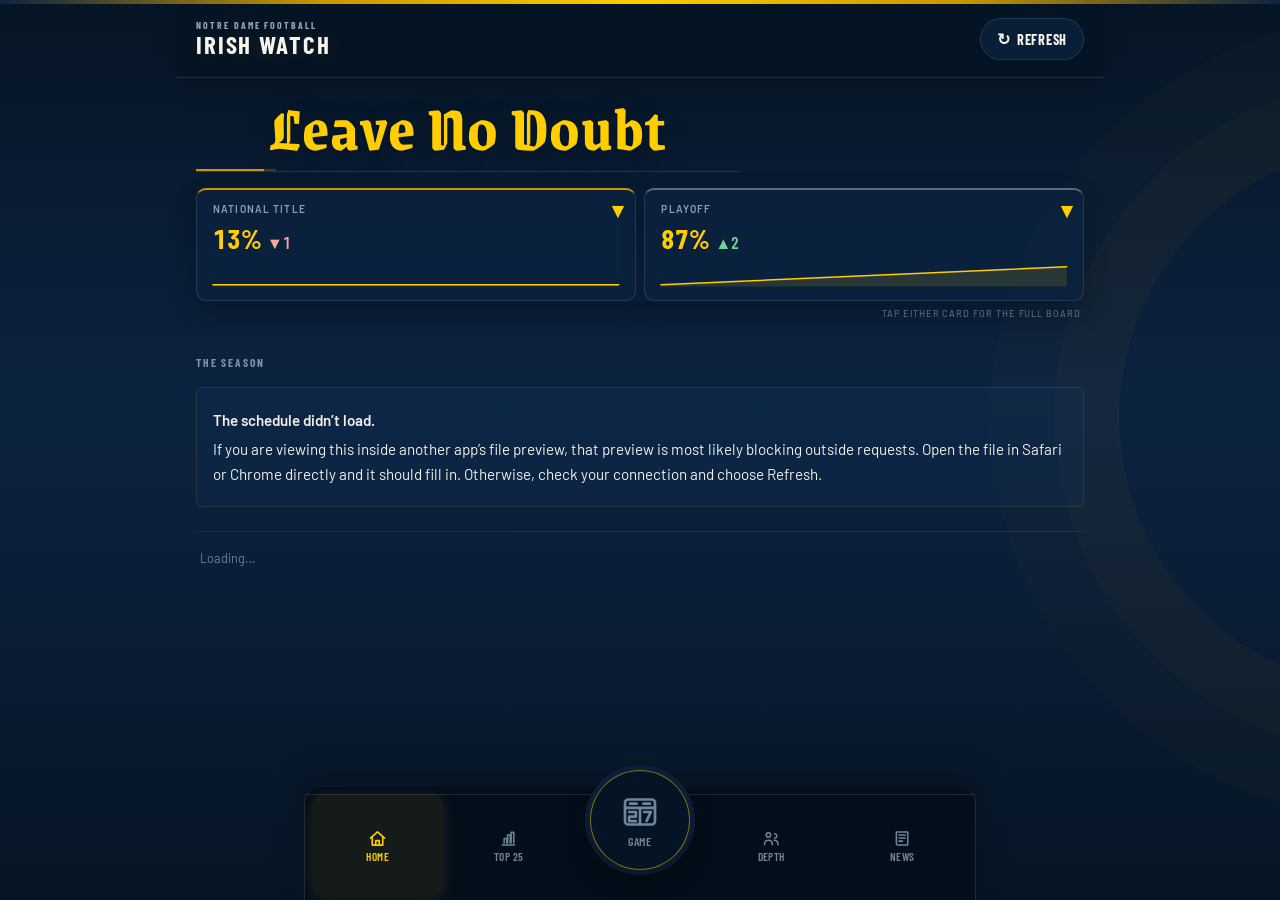
==== commit fc0e0103: "Home tab, real digits on the scoreboard, Game circle half again as big - The first tab is the landin" ====
--- a/index.html
+++ b/index.html
@@ -36,7 +36,7 @@
 <meta name="twitter:image" content="irish-watch-og-1200x630.png">
 </head>
 <body>
-<a class="skip" href="#tabpanel">Skip to the schedule</a>
+<a class="skip" href="#tabpanel">Skip to the season</a>
 <div class="page">
 <div class="wrap">
 
@@ -103,9 +103,9 @@
 </div>
 </div>
 <nav class="tabbar" role="tablist" aria-label="Sections">
-  <button type="button" role="tab" id="tab-schedule" aria-controls="panel-schedule" aria-selected="true" tabindex="0"><svg viewBox="0 0 24 24" aria-hidden="true"><rect x="4" y="5.5" width="16" height="15" rx="2"/><path d="M8 3.5v4M16 3.5v4M4 9.5h16"/><path d="M8 13h.01M12 13h.01M16 13h.01M8 17h.01M12 17h.01"/></svg><span>Schedule</span></button>
+  <button type="button" role="tab" id="tab-schedule" aria-controls="panel-schedule" aria-selected="true" tabindex="0"><svg viewBox="0 0 24 24" aria-hidden="true"><path d="M4 11.5 12 4.5l8 7"/><path d="M6 10v9.5h12V10"/><path d="M10 19.5v-5h4v5"/></svg><span>Home</span></button>
   <button type="button" role="tab" id="tab-around" aria-controls="panel-around" aria-selected="false" tabindex="-1"><svg viewBox="0 0 24 24" aria-hidden="true"><path d="M5 19.5h14"/><path d="M7 17V12h3v5M11 17V8h3v9M15 17V5h3v12"/></svg><span>Top 25</span></button>
-  <button type="button" role="tab" id="tab-game" aria-controls="panel-game" aria-selected="false" tabindex="-1"><svg viewBox="0 0 24 24" aria-hidden="true"><rect x="3" y="4.5" width="18" height="15" rx="2"/><path d="M3 9.5h18M12 9.5v10"/><path d="M6 7h4M14 7h4"/><rect x="5.5" y="12" width="4" height="5" rx="1"/><rect x="14.5" y="12" width="4" height="5" rx="1"/></svg><span>Game</span></button>
+  <button type="button" role="tab" id="tab-game" aria-controls="panel-game" aria-selected="false" tabindex="-1"><svg viewBox="0 0 24 24" aria-hidden="true"><rect x="3" y="4.5" width="18" height="15" rx="2"/><path d="M3 9.5h18M12 9.5v10"/><path d="M6 7h4M14 7h4"/><path d="M5.5 12h4v2.75h-4v2.75h4"/><path d="M14.5 12h4l-2.6 5.5"/></svg><span>Game</span></button>
   <button type="button" role="tab" id="tab-depth" aria-controls="panel-depth" aria-selected="false" tabindex="-1"><svg viewBox="0 0 24 24" aria-hidden="true"><circle cx="8.5" cy="8" r="2.5"/><path d="M4 19c0-3 1.8-5 4.5-5s4.5 2 4.5 5M15.5 11.5a2.5 2.5 0 1 0 0-5M15 14c2.7 0 4.5 1.8 4.5 5"/></svg><span>Depth</span></button>
   <button type="button" role="tab" id="tab-news" aria-controls="panel-news" aria-selected="false" tabindex="-1"><svg viewBox="0 0 24 24" aria-hidden="true"><path d="M5 4.5h13v15H6.5A1.5 1.5 0 0 1 5 18Z"/><path d="M8 8h7M8 11.5h7M8 15h4"/></svg><span>News</span></button>
 </nav>
--- a/app.css
+++ b/app.css
@@ -36,7 +36,7 @@
 /* .page once used overflow:hidden to clip its decorative circle, but that makes
    it a scroll container and position:sticky then has nothing to stick to.
    overflow:clip clips without creating one. */
-.page{position:relative;isolation:isolate;min-height:100dvh;padding-top:0;padding-bottom:calc(5.2rem + env(safe-area-inset-bottom, 0px));overflow:visible;overflow-x:clip;background:transparent !important}
+.page{position:relative;isolation:isolate;min-height:100dvh;padding-top:0;padding-bottom:calc(8rem + env(safe-area-inset-bottom, 0px));overflow:visible;overflow-x:clip;background:transparent !important}
 /* Gutters carry the responsive step AND the iOS notch inset together, in one
    calc(), so no later rule can drop one without the other. */
 .wrap{
@@ -455,8 +455,10 @@
 #oddsboard{margin-top:.4rem}
 main{position:relative}
 .hero.live .when::before{content:"";display:inline-block;width:.42rem;height:.42rem;margin-right:.42rem;vertical-align:.08em;border-radius:50%;background:#FF7A70;box-shadow:0 0 0 .22rem rgba(255,122,112,.12)}
-.tabbar button#tab-game{position:relative;z-index:2;justify-self:center;align-self:end;width:4.2rem;height:4.2rem;min-height:4.2rem;padding:0;border-radius:50%;background:rgba(6,21,37,.96);border:1px solid rgba(255,205,0,.42);box-shadow:0 8px 20px rgba(0,0,0,.28),0 0 0 4px rgba(12,35,64,.9);transform:translateY(-.9rem)}
-.tabbar button#tab-game svg{width:27px;height:27px;stroke-width:1.7}
+/* The Game circle is the focal point of the whole app: half again the size of
+   a normal tab, rising well clear of the bar. .page reserves room for it. */
+.tabbar button#tab-game{position:relative;z-index:2;justify-self:center;align-self:end;width:6.3rem;height:6.3rem;min-height:6.3rem;padding:0;border-radius:50%;background:rgba(6,21,37,.96);border:1.5px solid rgba(255,205,0,.5);box-shadow:0 10px 26px rgba(0,0,0,.34),0 0 0 5px rgba(12,35,64,.92);transform:translateY(-1.5rem)}
+.tabbar button#tab-game svg{width:40px;height:40px;stroke-width:1.6}
 .seg button:hover:not([aria-selected="true"]){background:rgba(201,151,0,.08)}
 footer{opacity:.92}
 .hero:after{content:"";position:absolute;inset:auto 0 0 0;height:3px;background:linear-gradient(90deg,transparent,var(--gold),transparent)}
@@ -476,14 +478,14 @@
 .seg button[aria-pressed="true"],.seg button[aria-selected="true"]{background:var(--gold-bright) !important;color:#07192F !important}
 #gWinProb{margin:.7rem 0;border:1px solid var(--line);border-radius:8px;padding:.8rem 1rem;background:rgba(12,35,64,.5)}
 #panel-news>ul.plain{display:grid;grid-template-columns:1fr;gap:.45rem}
-.tabbar button#tab-game span{font-size:.62rem;letter-spacing:.06em;text-transform:uppercase}
-.tabbar button#tab-game[aria-selected="true"]{color:#07192F;background:var(--gold-bright);border-color:var(--gold-bright);box-shadow:0 8px 20px rgba(0,0,0,.28),0 0 0 4px rgba(12,35,64,.92)}
-.tabbar button#tab-game:after{content:"";position:absolute;left:50%;width:.45rem;height:.45rem;border-radius:50%;transform:translateX(-50%);background:#55C98A;box-shadow:0 0 0 .2rem rgba(85,201,138,.12);opacity:0;top:-.48rem}
+.tabbar button#tab-game span{font-size:.74rem;letter-spacing:.08em;text-transform:uppercase;margin-top:.1rem}
+.tabbar button#tab-game[aria-selected="true"]{color:#07192F;background:var(--gold-bright);border-color:var(--gold-bright);box-shadow:0 10px 26px rgba(0,0,0,.34),0 0 0 5px rgba(12,35,64,.92)}
+.tabbar button#tab-game:after{content:"";position:absolute;left:50%;width:.45rem;height:.45rem;border-radius:50%;transform:translateX(-50%);background:#55C98A;box-shadow:0 0 0 .2rem rgba(85,201,138,.12);opacity:0;top:-.55rem}
 .tabbar button#tab-game.live:after{opacity:1}
 .brand-group{display:flex;align-items:center;gap:.65rem;min-width:0}
 .brand-group .brand-kicker,.brand-group h1{white-space:nowrap}
 .tabbar button[role="tab"]:not(#tab-game):hover svg{transform:none}
-.tabbar button#tab-game[aria-selected="true"] svg{stroke-width:1.8}
+.tabbar button#tab-game[aria-selected="true"] svg{stroke-width:1.75}
 
 /* ====================================================================
    RESPONSIVE - widest first, so a narrower block always wins
@@ -501,8 +503,8 @@
   #panel-news>ul.plain{grid-template-columns:repeat(2,minmax(0,1fr))}
 }
 @media (max-width:760px){
-  .tabbar button#tab-game{width:4rem;height:4rem;min-height:4rem;border-radius:50%;transform:translateY(-.72rem)}
-  .tabbar button#tab-game svg{width:26px;height:26px}
+  .tabbar button#tab-game{width:5.9rem;height:5.9rem;min-height:5.9rem;border-radius:50%;transform:translateY(-1.3rem)}
+  .tabbar button#tab-game svg{width:37px;height:37px}
 }
 @media (max-width:32rem){
   :root{--gutter:.8rem}
@@ -522,8 +524,8 @@
   .strip{gap:.4rem}
   a.art img{width:4.6rem;height:3.25rem}
   .brand-group{gap:.55rem}
-  .tabbar button#tab-game{width:4rem;height:4rem;min-height:4rem;border-radius:50%;transform:translateY(-.42rem)}
-  .tabbar button#tab-game svg{width:27px;height:27px}
+  .tabbar button#tab-game{width:5.9rem;height:5.9rem;min-height:5.9rem;border-radius:50%;transform:translateY(-1.2rem)}
+  .tabbar button#tab-game svg{width:37px;height:37px}
 }
 @media (max-width:22rem){
   .motto{font-size:2.6rem;line-height:1.05}
@@ -539,7 +541,7 @@
   #refresh.polling::before{animation:none}
   .strip .cell::after{transition:none}
   a.art{transition:none}
-  .tabbar button#tab-game{transform:translateY(-.2rem)}
+  .tabbar button#tab-game{transform:translateY(-.9rem)}
   .tabbar button[role="tab"] svg{transition:none}
   .row.tappable::after{transition:none}
 }
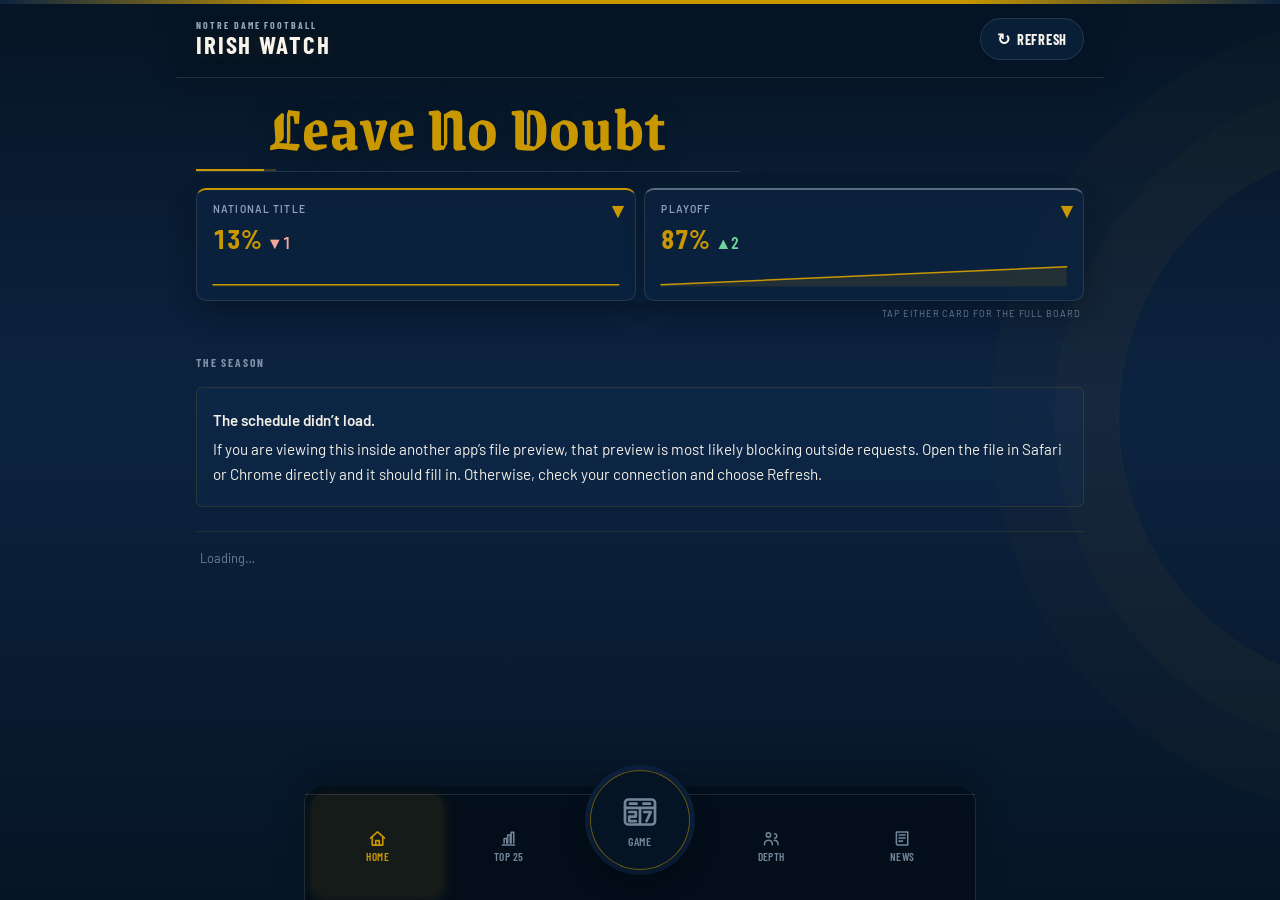
==== commit 03787678: "The game-day header only where it earns its place Home keeps the motto, hero and market cards. Game " ====
--- a/index.html
+++ b/index.html
@@ -54,7 +54,7 @@
   </header>
 
   <!-- 2026 team motto -->
-  <p class="motto">Leave No Doubt</p>
+  <p class="motto" id="motto">Leave No Doubt</p>
 
   <!-- 4.1.3 — one polite region announces every load result -->
   <p class="sr-only" id="live" role="status" aria-live="polite"></p>
@@ -72,8 +72,10 @@
       <!-- aria-live off: a countdown that announced itself every 30s would be unusable -->
       <p class="clock" id="heroClock" aria-live="off"></p>
     </section>
+    <!-- the hero, folded to one line, on tabs where the full card is in the way -->
+    <button type="button" class="heromini" id="heroMini" hidden></button>
 
-    <div class="strip">
+    <div class="strip" id="strip">
       <button type="button" class="cell" id="btnTitle" aria-expanded="false" aria-controls="oddsboard">
         <span class="k">National title</span>
         <span class="v pending" id="mTitle">Loading…</span>
--- a/app.css
+++ b/app.css
@@ -12,17 +12,19 @@
 /* ====================================================================
    PALETTE
    ==================================================================== */
-/* Notre Dame Athletics navy #0C2340 and gold #C99700, plus the semantic tones
-   the data views need. Two of these are deliberately not the official colours:
-   --inplay is ND's #0A843D lifted to 5.8:1 on the page navy (the original is
-   only 3.3:1), and --dim is tuned to 7.3:1 so secondary text still passes. */
+/* Notre Dame Athletics navy #0C2340 and gold #C99700 - the same values
+   fightingirish.com uses - plus the semantic tones the data views need. One
+   gold everywhere, 6:1 on the page navy. Two tones are deliberately not the
+   official colours: --inplay is ND's #0A843D lifted to 5.8:1 on the page navy
+   (the original is only 3.3:1), and --dim is tuned to 7.3:1 so secondary
+   text still passes. */
 :root{
   /* Page side padding. .wrap consumes it and the sticky header mirrors it with
      negative margins, so they must agree or the header leaves transparent
      strips at the screen edges. Steps up on desktop and down on phones in the
      @media blocks at the foot of the file. */
   --gutter:1rem;
-  --ink-2:#102844;--ink-3:#294A6E;--leaf:#C5A24A;--parch:#F2EFE6;--dim:#9DAABC;--win:#6FD69B;--loss:#F5A79C;--live-fg:#FFFFFF;--live-fg-2:#FFD9D3;--neutral:#7FC8E8;--live:#FF5A4E;--inplay:#4FAE78;--focus:#FFD966;color-scheme:dark;--navy:#0C2340;--navy-deep:#07192F;--gold:#C99700;--gold-bright:#FFCD00;--paper:#F8F4EC;--muted:#9AA9BA;--line:rgba(154,169,186,.18);--gold-line:rgba(201,151,0,.30)}
+  --ink-2:#102844;--ink-3:#294A6E;--parch:#F2EFE6;--dim:#9DAABC;--win:#6FD69B;--loss:#F5A79C;--live-fg:#FFFFFF;--live-fg-2:#FFD9D3;--neutral:#7FC8E8;--live:#FF5A4E;--inplay:#4FAE78;--focus:#FFD966;color-scheme:dark;--navy:#0C2340;--navy-deep:#07192F;--gold:#C99700;--paper:#F8F4EC;--muted:#9AA9BA;--line:rgba(154,169,186,.18);--gold-line:rgba(201,151,0,.30)}
 
 /* ====================================================================
    BASE
@@ -53,7 +55,7 @@
 /* 2.4.7 - one visible focus style everywhere, never removed. */
 :focus-visible{outline:3px solid var(--focus);outline-offset:2px;border-radius:2px}
 .sr-only{position:absolute;width:1px;height:1px;padding:0;margin:-1px;overflow:hidden;clip:rect(0 0 0 0);white-space:nowrap;border:0}
-.skip{position:absolute;left:1rem;top:-4rem;z-index:10;background:var(--leaf);color:#231A03;font-weight:600;padding:.75rem 1rem;border-radius:3px;text-decoration:none}
+.skip{position:absolute;left:1rem;top:-4rem;z-index:10;background:var(--gold);color:#231A03;font-weight:600;padding:.75rem 1rem;border-radius:3px;text-decoration:none}
 .skip:focus{top:.75rem}
 /* One disclosure indicator everywhere something expands: schedule rows,
    folds, and the two market cards. Same glyph family, size and colour, so
@@ -63,7 +65,7 @@
 .strip .cell::after{
   font-family:'Barlow Condensed',sans-serif;
   font-size:1.35rem;line-height:1;font-weight:700;
-  color:var(--gold-bright);
+  color:var(--gold);
 }
 
 /* ====================================================================
@@ -94,31 +96,31 @@
   padding-right:calc(var(--gutter) + env(safe-area-inset-right, 0px));
 }
 .bar h1{font-weight:700;margin:0;font-family:'Barlow Condensed',sans-serif;text-transform:uppercase;text-shadow:0 1px 18px rgba(201,151,0,.16);font-size:1.55rem;letter-spacing:.075em;color:var(--paper);line-height:1.05}
-.bar .rank{font-family:'Barlow Condensed',sans-serif;font-weight:600;font-size:.72rem;letter-spacing:.06em;background:var(--gold-bright);color:#07192F;border-radius:999px;padding:.16rem .5rem}
+.bar .rank{font-family:'Barlow Condensed',sans-serif;font-weight:600;font-size:.72rem;letter-spacing:.06em;background:var(--gold);color:#07192F;border-radius:999px;padding:.16rem .5rem}
 .bar .rec{font-variant-numeric:tabular-nums;color:#BAC6D5;font-family:'Barlow Condensed',sans-serif;font-size:.86rem;letter-spacing:.04em}
 .bar .spacer{flex:1}
 /* 2026 team motto. One line to change next season. Grenze Gotisch keeps the
    gothic character but with open counters, so it reads at a glance - mixed case
    on purpose, uppercase gothic is much harder to parse. */
-.motto{text-align:center;font-weight:700;text-wrap:balance;position:relative;font-family:'Grenze Gotisch','Barlow Condensed',serif;line-height:.92;text-shadow:0 2px 28px rgba(0,0,0,.28);max-width:17ch;margin:.95rem 0 1rem;padding:.2rem 0 .9rem;border-bottom:1px solid var(--line);color:var(--gold-bright);font-size:clamp(2.1rem,8vw,4rem);letter-spacing:.015em}
+.motto{text-align:center;font-weight:700;text-wrap:balance;position:relative;font-family:'Grenze Gotisch','Barlow Condensed',serif;line-height:.92;text-shadow:0 2px 28px rgba(0,0,0,.28);max-width:17ch;margin:.95rem 0 1rem;padding:.2rem 0 .9rem;border-bottom:1px solid var(--line);color:var(--gold);font-size:clamp(2.1rem,8vw,4rem);letter-spacing:.015em}
 .refresh{min-width:5.5rem;font-size:.9rem;cursor:pointer;display:inline-flex;align-items:center;justify-content:center;gap:.4rem;border:1px solid rgba(201,151,0,.45);background:rgba(12,35,64,.7);color:var(--paper);min-height:2.65rem;padding:0 1rem;font-family:'Barlow Condensed',sans-serif;font-weight:700;letter-spacing:.05em;text-transform:uppercase;transition:all .18s ease;border-color:var(--line);border-radius:999px}
-.refresh:hover{border-color:var(--gold-bright);color:var(--gold-bright);background:rgba(201,151,0,.08);transform:translateY(-1px)}
+.refresh:hover{border-color:var(--gold);color:var(--gold);background:rgba(201,151,0,.08);transform:translateY(-1px)}
 
 /* ====================================================================
    NEXT GAME / LIVE HERO
    ==================================================================== */
 /* The broadcast card. Two columns on a desktop; the phone block at the foot of
    this file collapses it to a single flow. */
-.hero{position:relative;overflow:hidden;opacity:0;animation:reveal .7s cubic-bezier(.2,.7,.3,1) forwards;margin:0;color:var(--paper);display:grid;grid-template-columns:minmax(0,1fr) auto;grid-template-rows:auto auto auto 1fr auto;column-gap:1.25rem;border:1px solid var(--gold-line);border-radius:12px;min-height:13rem;margin-top:.85rem;padding:1.35rem 1.4rem 1.25rem;background:radial-gradient(circle at 86% 18%,rgba(255,205,0,.13),transparent 14rem),
+.hero{position:relative;overflow:hidden;opacity:0;animation:reveal .7s cubic-bezier(.2,.7,.3,1) forwards;margin:0;color:var(--paper);display:grid;grid-template-columns:minmax(0,1fr) auto;grid-template-rows:auto auto auto 1fr auto;column-gap:1.25rem;border:1px solid var(--gold-line);border-radius:12px;min-height:13rem;margin-top:.85rem;padding:1.35rem 1.4rem 1.25rem;background:radial-gradient(circle at 86% 18%,rgba(201,151,0,.13),transparent 14rem),
       linear-gradient(135deg,#12345A 0%,#0C2340 50%,#061525 100%);box-shadow:0 18px 45px rgba(0,0,0,.22)}
 .hero .when,.hero .opp{padding-right:5.5rem}
 .hero .when{font-weight:600;grid-column:1;grid-row:1;color:#D8B84F;text-transform:uppercase;letter-spacing:.13em;font-size:.68rem}
 .hero .opp{font-family:'Barlow Condensed',sans-serif;font-weight:700;line-height:1.03;text-transform:uppercase;text-shadow:0 2px 16px rgba(0,0,0,.24);grid-column:1;grid-row:2;margin:.3rem 0 .45rem;font-size:clamp(2rem,7vw,3.15rem);letter-spacing:-.025em}
-.hero .opp .vs{font-weight:500;font-size:.62em;margin-right:.35rem;opacity:1;color:var(--gold-bright)}
+.hero .opp .vs{font-weight:500;font-size:.62em;margin-right:.35rem;opacity:1;color:var(--gold)}
 .hero .line{font-weight:500;grid-column:1;grid-row:3;color:#E8EEF5;font-size:1rem}
 .hero .line b{font-weight:600}
 .hero .venue{font-size:.85rem;margin-top:.1rem;grid-column:1;grid-row:4;align-self:end;color:#9FB0C4}
-.hero .series{font-size:.9rem;font-weight:600;margin:.4rem 0 0;padding-right:5.5rem;color:var(--gold-bright);letter-spacing:.02em;grid-column:1;grid-row:4;align-self:end;margin-left:0;margin-top:0}
+.hero .series{font-size:.9rem;font-weight:600;margin:.4rem 0 0;padding-right:5.5rem;color:var(--gold);letter-spacing:.02em;grid-column:1;grid-row:4;align-self:end;margin-left:0;margin-top:0}
 /* Kickoff forecast, full width under everything. Only painted for a game
    inside Open-Meteo's 16-day window. */
 .hero .wx{grid-column:1 / -1;grid-row:5;margin:.8rem 0 0;padding-top:.6rem;
@@ -133,6 +135,27 @@
     linear-gradient(135deg,#7E2925 0%,#471817 62%,#241214 100%);border-color:rgba(255,122,112,.38)}
 .hero.live .when,.hero.live .venue{color:var(--live-fg-2)}
 .hero.live .clock{border-top-color:rgba(255,255,255,.4)}
+/* The hero folded to one line, for tabs where the full card is in the way.
+   A button: it opens the Game tab. */
+.heromini{
+  display:flex;align-items:center;gap:.7rem;width:100%;min-height:2.9rem;
+  margin:.85rem 0 .2rem;padding:.55rem .9rem;
+  font:inherit;color:var(--paper);text-align:left;cursor:pointer;
+  background:rgba(12,35,64,.6);border:1px solid var(--gold-line);border-radius:8px;
+  transition:border-color .16s ease,background .16s ease;
+}
+.heromini:hover{border-color:var(--gold);background:rgba(20,56,101,.5)}
+.heromini::after{content:"\25B8";flex:none;color:var(--gold);
+  font-family:'Barlow Condensed',sans-serif;font-weight:700;font-size:1.25rem;line-height:1}
+.heromini .mopp{font-family:'Barlow Condensed',sans-serif;font-weight:700;font-size:1.1rem;
+  letter-spacing:.02em;text-transform:uppercase;white-space:nowrap}
+.heromini .mopp .vs{color:var(--gold);font-weight:600;font-size:.85em}
+.heromini .mwhen{flex:1;min-width:0;font-size:.86rem;color:#9FB0C4;
+  white-space:nowrap;overflow:hidden;text-overflow:ellipsis}
+.heromini .mwhen .live-lbl{font-family:'Barlow Condensed',sans-serif;font-weight:700;
+  font-size:.74rem;letter-spacing:.09em;color:var(--live)}
+.heromini .mclock{flex:none;font-family:'Barlow Condensed',sans-serif;font-weight:700;
+  font-size:1.05rem;font-variant-numeric:tabular-nums;color:var(--gold)}
 
 /* ====================================================================
    MARKET STRIP AND ODDS BOARD
@@ -174,7 +197,7 @@
 .row .wl.w{color:var(--win)}
 .row .wl.l{color:var(--loss)}
 .row .status{font-size:.78rem;font-weight:600;color:var(--dim)}
-.row .net{display:inline-block;font-size:.78rem;font-weight:600;border:1px solid var(--leaf);padding:.15rem .4rem;white-space:nowrap;background:rgba(201,151,0,.06);border-radius:999px;color:var(--gold-bright);border-color:rgba(255,205,0,.5)}
+.row .net{display:inline-block;font-size:.78rem;font-weight:600;border:1px solid var(--gold);padding:.15rem .4rem;white-space:nowrap;background:rgba(201,151,0,.06);border-radius:999px;color:var(--gold);border-color:rgba(201,151,0,.5)}
 .row .net.tbd{color:var(--dim);border-color:var(--dim)}
 .row.past{opacity:.85}
 /* Every schedule row expands in place to show that game. */
@@ -194,7 +217,7 @@
   margin:0 -.55rem .4rem;
   padding:.6rem .7rem .8rem;
   background:rgba(255,255,255,.025);
-  border-left:3px solid var(--leaf);
+  border-left:3px solid var(--gold);
   border-bottom:1px solid var(--ink-3);
   border-radius:0 4px 4px 0;
 }
@@ -202,9 +225,9 @@
 li.gamedetail .gscore{padding:.5rem .1rem}
 li.gamedetail .gscore .pts{font-size:1.6rem}
 .row.nd{margin:.35rem 0;padding-left:.72rem;padding-right:.72rem;border:1px solid rgba(201,151,0,.28);border-left:3px solid var(--gold);background:linear-gradient(90deg,rgba(201,151,0,.14),rgba(201,151,0,.035));box-shadow:0 6px 18px rgba(0,0,0,.10)}
-.rk{color:var(--leaf);font-weight:600;font-size:.88em;margin-right:.15rem}
+.rk{color:var(--gold);font-weight:600;font-size:.88em;margin-right:.15rem}
 .tag{display:inline-block;font-family:'Barlow Condensed',sans-serif;font-weight:700;font-size:.7rem;letter-spacing:.07em;line-height:1;padding:.22rem .34rem;border-radius:2px;border:1px solid;vertical-align:.08em;margin-right:.4rem}
-.tag.h{background:var(--gold-bright);border-color:var(--gold-bright);color:#101A28}
+.tag.h{background:var(--gold);border-color:var(--gold);color:#101A28}
 .tag.a{background:none;border-color:#657990;color:#A8B7C9}
 .tag.n{background:none;color:#5BC48A;border-color:#338B60}
 .trophy{display:block;font-size:.78rem;font-weight:600;margin-top:.12rem;color:#D9B94F}
@@ -212,16 +235,16 @@
 .obar .orank{width:1.4rem;flex:none;text-align:right;font-family:'Barlow Condensed',sans-serif;font-weight:700;color:var(--dim);font-variant-numeric:tabular-nums;font-size:.9rem}
 .obar .nm{flex:1;font-weight:500}
 .obar .track{width:6rem;flex:none;border:1px solid var(--ink-3);border-radius:3px;overflow:hidden;background:#081A30;border-color:rgba(169,183,201,.12);height:.42rem}
-.obar .fill{display:block;height:100%;background:var(--gold-bright)}
-.obar .pc{width:3rem;flex:none;text-align:right;font-family:'Barlow Condensed',sans-serif;font-weight:700;font-size:1.2rem;font-variant-numeric:tabular-nums;color:var(--gold-bright)}
-.obar.nd{margin:0 -.5rem;padding-left:.65rem;padding-right:.65rem;border:1px solid rgba(201,151,0,.28);border-left:4px solid var(--gold-bright);border-radius:8px;background:rgba(201,151,0,.13)}
+.obar .fill{display:block;height:100%;background:var(--gold)}
+.obar .pc{width:3rem;flex:none;text-align:right;font-family:'Barlow Condensed',sans-serif;font-weight:700;font-size:1.2rem;font-variant-numeric:tabular-nums;color:var(--gold)}
+.obar.nd{margin:0 -.5rem;padding-left:.65rem;padding-right:.65rem;border:1px solid rgba(201,151,0,.28);border-left:4px solid var(--gold);border-radius:8px;background:rgba(201,151,0,.13)}
 .obar.nd .nm{font-weight:600;color:#FFE38A}
 
 /* ====================================================================
    DEPTH CHART
    ==================================================================== */
 .depth-pos{display:flex;align-items:baseline;gap:.5rem;padding:.35rem .55rem;border-left:3px solid var(--gold);background:rgba(201,151,0,.055);margin:1rem 0 .25rem;padding-bottom:.3rem;border-bottom:1px solid var(--gold-line)}
-.depth-pos b{font-family:'Barlow Condensed',sans-serif;font-weight:700;font-size:1rem;color:var(--gold-bright);letter-spacing:.08em}
+.depth-pos b{font-family:'Barlow Condensed',sans-serif;font-weight:700;font-size:1rem;color:var(--gold);letter-spacing:.08em}
 .depth-pos .battle{font-family:'Barlow Condensed',sans-serif;font-weight:700;font-size:.7rem;letter-spacing:.07em;padding:.12rem .35rem;border-radius:2px;background:var(--gold);color:#111A26}
 ul.ladder{list-style:none;margin:0;padding:0}
 ul.ladder li{display:flex;align-items:baseline;gap:.5rem;border-bottom:1px solid var(--ink-3);padding:.42rem .25rem}
@@ -230,25 +253,31 @@
 ul.ladder .jersey{width:2rem;flex:none;text-align:right;font-family:'Barlow Condensed',sans-serif;font-weight:700;font-variant-numeric:tabular-nums;color:#71859A}
 ul.ladder .nm{flex:1}
 ul.ladder .cl{flex:none;font-size:.8rem;color:var(--dim)}
-ul.ladder .ortag{font-family:'Barlow Condensed',sans-serif;font-weight:700;font-size:.68rem;letter-spacing:.06em;border:1px solid var(--leaf);border-radius:2px;padding:.05rem .25rem;color:var(--gold-bright);border-color:rgba(201,151,0,.55)}
+ul.ladder .ortag{font-family:'Barlow Condensed',sans-serif;font-weight:700;font-size:.68rem;letter-spacing:.06em;border:1px solid var(--gold);border-radius:2px;padding:.05rem .25rem;color:var(--gold);border-color:rgba(201,151,0,.55)}
 .avail li{display:flex;gap:.55rem;border-bottom:1px solid var(--ink-3);flex-wrap:wrap;padding:.55rem .25rem}
 .avail .who{flex:1}
 .avail .part{flex:none;color:var(--dim);font-size:.85rem}
 .avail .pos{color:var(--dim);font-size:.85rem;margin-right:.3rem}
 .chg{margin:0;padding:0 0 0 1.05rem}
 .chg li{padding:.22rem 0;font-size:.92rem}
-.avail .weeks{flex:none;font-size:.78rem;color:var(--leaf);font-weight:600}
+.avail .weeks{flex:none;font-size:.78rem;color:var(--gold);font-weight:600}
 .newer{flex-basis:100%;margin:.3rem 0 .1rem;padding:.4rem .5rem;border-left:2px solid var(--neutral);border-radius:0 2px 2px 0;font-size:.82rem;line-height:1.4;background:rgba(20,56,101,.34);border-left-color:#5AAFD1}
 .newer b{font-weight:600;color:#78C6E6}
 .newer a{color:var(--parch)}
 .asof{font-size:.82rem;color:var(--dim);padding:.1rem .15rem .5rem}
 details.week{border-bottom:1px solid var(--ink-3);border-bottom-color:rgba(169,183,201,.10)}
+/* inside the week-by-week fold the last week's rule and the fold's own bottom
+   padding read as an empty row, so neither is drawn */
+#depthHistory details.week:last-child{border-bottom:0}
+#depthHistory .foldbody{padding-bottom:0}
 details.week summary{padding:.6rem .15rem;cursor:pointer;display:flex;gap:.6rem;align-items:baseline}
 details.week summary::-webkit-details-marker{display:none}
-details.week summary .wd{font-family:'Barlow Condensed',sans-serif;font-weight:700;width:4.2rem;flex:none;color:var(--gold-bright)}
+details.week summary .wd{font-family:'Barlow Condensed',sans-serif;font-weight:700;width:4.2rem;flex:none;color:var(--gold)}
 details.week summary .ws{flex:1;color:var(--dim);font-size:.88rem}
 details.week[open] summary .ws{color:var(--parch)}
-details.week .chg{padding:0 0 .6rem 1.6rem}
+details.week .chg{padding:0 0 .3rem 1.6rem}
+details.week .weeksrc{margin:0;padding:0 0 .7rem .6rem;font-size:.78rem;color:var(--dim)}
+details.week .weeksrc a{color:var(--gold)}
 details.fold{border:1px solid var(--line);border-radius:9px;overflow:hidden;margin:.5rem 0}
 details.fold > summary{display:flex;align-items:baseline;gap:.5rem;cursor:pointer;padding:.7rem .15rem;min-height:2.75rem;box-sizing:border-box;font-family:'Barlow Condensed',sans-serif;font-weight:600;font-size:1rem;letter-spacing:.04em;color:var(--parch)}
 details.fold > summary::-webkit-details-marker{display:none}
@@ -258,7 +287,7 @@
 details.fold > summary:focus-visible{outline:3px solid var(--focus);outline-offset:-3px}
 details.fold .foldbody{padding-bottom:.5rem}
 .more{display:block;width:100%;min-height:2.75rem;margin:.6rem 0 0;background:none;border:1px solid var(--ink-3);border-radius:3px;color:var(--parch);font-family:'Barlow Condensed',sans-serif;font-weight:600;font-size:.95rem;letter-spacing:.04em;cursor:pointer}
-.more:hover{border-color:var(--leaf);color:var(--leaf)}
+.more:hover{border-color:var(--gold);color:var(--gold)}
 .pollnote{font-size:.82rem;color:var(--dim);padding:.55rem .15rem}
 
 /* ====================================================================
@@ -269,27 +298,27 @@
 .gscore .side .nm{font-weight:600;font-size:1.15rem}
 .gscore .side .rec{font-size:.8rem;color:var(--dim)}
 .gscore .pts{font-family:'Barlow Condensed',sans-serif;font-weight:700;font-variant-numeric:tabular-nums;font-size:2.8rem;line-height:1}
-.gscore.lead .pts{color:var(--gold-bright)}
+.gscore.lead .pts{color:var(--gold)}
 .gstatus{display:flex;align-items:baseline;gap:.5rem;font-size:.9rem;padding:.65rem .9rem;min-height:2.7rem;background:rgba(12,35,64,.58);border:1px solid var(--line);border-top:0}
 .gstatus .dot{width:.5rem;height:.5rem;border-radius:50%;flex:none;animation:pulse 1.6s ease-in-out infinite;background:#55C98A;box-shadow:0 0 0 .28rem rgba(85,201,138,.12)}
 .lastplay{margin:.65rem 0;padding:.8rem .9rem;border:1px solid var(--line);border-left:4px solid #55C98A;border-radius:8px;background:rgba(12,35,64,.62)}
-.lastplay .k{font-family:'Barlow Condensed',sans-serif;font-weight:700;font-size:.72rem;color:var(--gold-bright);letter-spacing:.1em}
+.lastplay .k{font-family:'Barlow Condensed',sans-serif;font-weight:700;font-size:.72rem;color:var(--gold);letter-spacing:.1em}
 .lastplay .t{font-size:.95rem;line-height:1.45;margin-top:.2rem}
 .lastplay .dd{font-size:.82rem;color:var(--dim);margin-top:.3rem}
 .statrow{display:flex;align-items:center;gap:.6rem;font-variant-numeric:tabular-nums;padding:.5rem .25rem;min-height:2.7rem;border-bottom:1px solid var(--line)}
 .statrow .lbl{flex:1;text-align:center;font-size:.82rem;color:var(--dim)}
 .statrow .v{width:4.2rem;font-family:'Barlow Condensed',sans-serif;font-weight:700;font-size:1rem}
 .statrow .v.r{text-align:right}
-.statrow .v.win{color:var(--leaf)}
+.statrow .v.win{color:var(--gold)}
 .statrow.head{margin-top:.1rem;padding:.5rem .25rem;border-top:1px solid var(--line);border-bottom:2px solid var(--gold)}
 .statrow.head .v{font-size:1rem;letter-spacing:.05em;color:var(--parch)}
-.statrow.head .v.nd{color:var(--leaf)}
+.statrow.head .v.nd{color:var(--gold)}
 .statrow.head .lbl{font-family:'Barlow Condensed',sans-serif;font-size:.72rem;letter-spacing:.09em;color:var(--dim)}
 .linescore{width:100%;border-collapse:collapse;margin:.3rem 0 .2rem;font-variant-numeric:tabular-nums;border:1px solid var(--line);border-radius:8px;overflow:hidden;background:rgba(12,35,64,.4)}
 .linescore th,.linescore td{text-align:center;font-size:.9rem;padding:.55rem .4rem;border-bottom:1px solid var(--line)}
 .linescore th{font-family:'Barlow Condensed',sans-serif;font-weight:600;color:#899BAD;font-size:.7rem;letter-spacing:.08em}
 .linescore td:first-child,.linescore th:first-child{text-align:left;font-weight:600}
-.linescore td.tot{font-weight:700;color:var(--leaf)}
+.linescore td.tot{font-weight:700;color:var(--gold)}
 .ldr{display:flex;gap:.7rem;font-size:.95rem;border-bottom:1px solid var(--line);padding:.75rem .25rem}
 .ldr .cat{width:5.2rem;flex:none;font-family:'Barlow Condensed',sans-serif;font-weight:600;color:var(--dim);font-size:.8rem;letter-spacing:.05em;padding-top:.12rem}
 .ldr .who{flex:1;min-width:0}
@@ -299,7 +328,7 @@
    the page sideways; the player column and header row stay pinned. */
 .boxcat{
   font-family:'Barlow Condensed',sans-serif;font-weight:700;font-size:.9rem;
-  letter-spacing:.06em;color:var(--leaf);margin:.9rem 0 .3rem;
+  letter-spacing:.06em;color:var(--gold);margin:.9rem 0 .3rem;
 }
 .boxwrap{overflow-x:auto;-webkit-overflow-scrolling:touch;
   border:1px solid var(--ink-3);border-radius:4px}
@@ -328,7 +357,7 @@
   font-weight:600;font-size:.7rem;letter-spacing:.03em;color:var(--dim);
   margin-top:.1rem;
 }
-.statrow.prev .v.win .rk2{color:var(--leaf)}
+.statrow.prev .v.win .rk2{color:var(--gold)}
 
 /* ====================================================================
    SEGMENTED CONTROLS
@@ -348,14 +377,14 @@
 .seg.pills.polls button{font-size:.88rem;letter-spacing:.04em}
 .seg.pills.polls .n{margin-left:.3rem;opacity:.85}
 .scorply{display:flex;gap:.55rem;padding:.5rem .15rem .5rem .55rem;border-bottom:1px solid var(--ink-3);font-size:.88rem;border-left:3px solid transparent}
-.scorply.byus{border-left-color:var(--leaf);background:rgba(201,151,0,.07)}
+.scorply.byus{border-left-color:var(--gold);background:rgba(201,151,0,.07)}
 .scorply.bythem{border-left-color:var(--ink-3)}
 .scorply .qc{width:3.2rem;flex:none;color:var(--dim);font-size:.78rem;padding-top:.1rem}
 .scorply .tm{flex:none;width:2.6rem;font-family:'Barlow Condensed',sans-serif;font-weight:700;font-size:.82rem;letter-spacing:.04em;color:var(--dim);padding-top:.1rem}
-.scorply.byus .tm{color:var(--leaf)}
+.scorply.byus .tm{color:var(--gold)}
 .scorply .tx{flex:1;min-width:0;line-height:1.35}
 .scorply .sc{flex:none;font-family:'Barlow Condensed',sans-serif;font-weight:700;font-variant-numeric:tabular-nums;color:var(--dim);white-space:nowrap;padding-top:.05rem}
-.scorply .sc .ahead{color:var(--gold-bright,var(--leaf))}
+.scorply .sc .ahead{color:var(--gold)}
 .scorply .sc .tie{color:var(--parch)}
 .row .live{display:block;font-size:.82rem;color:var(--inplay);margin-top:.15rem}
 .row .live .lbl{font-family:'Barlow Condensed',sans-serif;font-weight:700;font-size:.78rem;letter-spacing:.09em;color:var(--live);margin-right:.35rem}
@@ -364,13 +393,15 @@
 /* ====================================================================
    ROSTER
    ==================================================================== */
-.plr{display:flex;align-items:baseline;gap:.6rem;padding:.42rem .15rem;border-bottom:1px solid var(--ink-3);font-size:.92rem}
+.plr{display:flex;align-items:baseline;gap:.6rem;padding:.42rem .7rem .42rem .15rem;border-bottom:1px solid var(--ink-3);font-size:.92rem}
 .plr .no{width:2.1rem;flex:none;text-align:right;font-family:'Barlow Condensed',sans-serif;font-weight:700;color:var(--dim);font-variant-numeric:tabular-nums}
-.plr .pos{width:2.6rem;flex:none;font-family:'Barlow Condensed',sans-serif;font-weight:600;font-size:.8rem;letter-spacing:.04em;color:var(--leaf)}
+.plr .pos{width:2.6rem;flex:none;font-family:'Barlow Condensed',sans-serif;font-weight:600;font-size:.8rem;letter-spacing:.04em;color:var(--gold)}
 .plr .who{flex:1;min-width:0}
 .plr .meta{display:block;font-size:.78rem;color:var(--dim);margin-top:.05rem}
 .plr .cl{flex:none;font-size:.78rem;color:var(--dim);width:2.2rem;text-align:right}
-.filter{display:block;margin:.35rem 0 .5rem}
+/* Inset from the fold's edges: the fold clips overflow for its rounded
+   corners, which would cut the focus ring off both ends of the box. */
+.filter{display:block;margin:.5rem .5rem .6rem}
 .filter input{
   width:100%;min-height:2.6rem;padding:.45rem .9rem;
   font:inherit;font-size:.95rem;color:var(--paper);
@@ -379,23 +410,23 @@
 .filter input::placeholder{color:var(--dim)}
 .filter input:focus-visible{outline:3px solid var(--focus);outline-offset:1px;border-color:transparent}
 .stamp{font-size:.78rem;color:var(--dim);padding:.5rem .15rem 0}
-.stamp a{color:var(--leaf)}
+.stamp a{color:var(--gold)}
 
 /* ====================================================================
    SECTION HEADINGS, NEWS, MESSAGES, FOOTER
    ==================================================================== */
 h2.sec{font-family:'Barlow Condensed',sans-serif;font-weight:600;margin:1.6rem 0 .35rem;padding:.7rem .7rem .55rem;border-bottom:1px solid rgba(201,151,0,.23);border-left:3px solid var(--gold);color:var(--paper);background:linear-gradient(90deg,rgba(201,151,0,.07),transparent 70%);font-size:.92rem;letter-spacing:.1em;text-transform:uppercase}
 a.art{text-decoration:none;color:inherit;margin:.2rem 0;display:flex;gap:.9rem;align-items:center;padding:.8rem .75rem;border:1px solid var(--line);border-radius:9px;background:rgba(12,35,64,.5);transition:background .16s,border-color .16s,transform .16s}
-a.art:hover .hl{text-decoration:underline;color:var(--gold-bright)}
+a.art:hover .hl{text-decoration:underline;color:var(--gold)}
 a.art img{background:var(--ink-2);border:1px solid rgba(201,151,0,.12);width:5.4rem;height:3.7rem;object-fit:cover;border-radius:6px;flex:none}
 a.art .hl,a.art .meta{display:block}
 a.art .hl{font-weight:600;display:block;font-size:.98rem;line-height:1.3;color:#F2F5F8}
 a.art .meta{display:block;margin-top:.3rem;color:#7F92A6;font-size:.67rem;letter-spacing:.07em;text-transform:uppercase}
-a.art .src{color:var(--leaf);font-weight:600}
+a.art .src{color:var(--gold);font-weight:600}
 a.art.beat{padding-left:.55rem;border-left:3px solid rgba(201,151,0,.65)}
 .msg{color:var(--parch);font-size:.95rem;line-height:1.6;margin-top:1rem;padding:1.25rem 1rem;border:1px solid rgba(201,151,0,.16);border-radius:6px;background:rgba(20,56,101,.18)}
 .msg strong{display:block;font-weight:600;margin-bottom:.3rem}
-.msg a{color:var(--leaf)}
+.msg a{color:var(--gold)}
 .loading{font-size:.95rem;padding:1.35rem .7rem;color:#8FA2B8}
 .foot{padding:1.4rem .25rem 0;font-size:.8rem;line-height:1.6;margin-top:1.5rem;padding-top:1rem;border-top:1px solid rgba(201,151,0,.14);color:#73879E}
 [hidden]{display:none !important}
@@ -405,7 +436,7 @@
    ==================================================================== */
 /* The 4px gold rule is pinned to the viewport rather than the page: the sticky
    header sits over it, and letting it scroll away read as the header shifting. */
-.page::before{content:"";inset:0 0 auto;height:4px;background:linear-gradient(90deg,var(--navy),var(--gold),var(--gold-bright),var(--gold),var(--navy));position:fixed;z-index:70}
+.page::before{content:"";inset:0 0 auto;height:4px;background:linear-gradient(90deg,var(--navy),var(--gold),var(--gold),var(--gold),var(--navy));position:fixed;z-index:70}
 .page::after{content:"";position:absolute;width:34rem;height:34rem;right:-24rem;top:9rem;border:1px solid rgba(201,151,0,.08);border-radius:50%;box-shadow:0 0 0 4rem rgba(201,151,0,.025),0 0 0 8rem rgba(201,151,0,.018);pointer-events:none;z-index:-1}
 .brand-lockup{display:flex;flex-direction:column;gap:.05rem}
 .brand-kicker{font-family:'Barlow Condensed',sans-serif;font-weight:700;font-size:.61rem;line-height:1;letter-spacing:.2em;color:#9AA9BA}
@@ -415,9 +446,9 @@
 .hero.live .when{color:#FFD9D3}
 [role="tab"]:hover:not([aria-selected="true"]){color:var(--paper);background:rgba(201,151,0,.08)}
 .row:hover{border-color:rgba(201,151,0,.12);background:rgba(255,255,255,.025)}
-.row .rk,.row .net,.row .trophy{color:var(--gold-bright)}
+.row .rk,.row .net,.row .trophy{color:var(--gold)}
 ul.ladder li,.avail li{border-bottom-color:rgba(169,183,201,.10)}
-.stamp a,a.art .src,.msg a,.foot a{color:var(--gold-bright)}
+.stamp a,a.art .src,.msg a,.foot a{color:var(--gold)}
 details.week summary:hover{background:rgba(20,56,101,.22)}
 a.art:hover{background:rgba(18,52,90,.72);border-color:var(--gold-line);transform:translateY(-1px)}
 
@@ -433,7 +464,7 @@
 .tabbar button[role="tab"]{flex:1 1 0;background:none;cursor:pointer;position:relative;min-width:0;min-height:3.55rem;border:0;border-radius:10px;color:#72869A;padding:.4rem .2rem .25rem;display:flex;flex-direction:column;align-items:center;justify-content:center;gap:.13rem;font-family:'Barlow',system-ui,-apple-system,sans-serif;font-size:.62rem;font-weight:600;letter-spacing:.02em}
 .tabbar button[role="tab"] svg{flex:none;width:21px;height:21px;stroke:currentColor;fill:none;stroke-width:1.75;stroke-linecap:round;stroke-linejoin:round;filter:none;transition:none}
 .tabbar button[role="tab"] span{font-family:'Barlow Condensed',sans-serif;font-weight:600;font-size:.7rem;letter-spacing:.04em;line-height:1;white-space:nowrap}
-.tabbar button[role="tab"][aria-selected="true"]{color:var(--gold-bright);background:rgba(201,151,0,.09)}
+.tabbar button[role="tab"][aria-selected="true"]{color:var(--gold);background:rgba(201,151,0,.09)}
 .tabbar button[role="tab"][aria-selected="true"] svg{stroke-width:1.9}
 .tabbar button[role="tab"]:focus-visible{outline:3px solid var(--focus);outline-offset:-3px}
 /* The two market cards are buttons - each expands the shared odds board. */
@@ -441,13 +472,13 @@
 .strip .cell:last-child{border-right:1px solid var(--line);border-top:2px solid rgba(154,169,186,.55)}
 .strip .cell:focus-visible{outline:3px solid var(--focus);outline-offset:-3px}
 .strip .cell .k{display:block;font-family:'Barlow',system-ui,-apple-system,sans-serif;font-size:.64rem;font-weight:600;line-height:1.25;letter-spacing:.11em;text-transform:uppercase;color:#8FA2B8;padding-right:.9rem}
-.strip .cell .v{display:block;margin-top:.25rem;font-family:'Barlow Condensed',sans-serif;font-weight:700;font-size:1.7rem;line-height:1.1;font-variant-numeric:tabular-nums;color:var(--gold-bright)}
+.strip .cell .v{display:block;margin-top:.25rem;font-family:'Barlow Condensed',sans-serif;font-weight:700;font-size:1.7rem;line-height:1.1;font-variant-numeric:tabular-nums;color:var(--gold)}
 .strip .cell .v em{font-style:normal;font-size:.6em;font-weight:600;margin-left:.3rem}
 .strip .cell .v.pending{font-size:.95rem;font-weight:500;color:var(--dim);font-family:'Barlow',system-ui,-apple-system,sans-serif}
 /* season sparkline under the number, drawn once odds-history.json has two points */
 .strip .cell .spark{display:block;width:100%;height:1.35rem;margin-top:.4rem;overflow:visible}
-.strip .cell .spark path{fill:rgba(255,205,0,.12)}
-.strip .cell .spark polyline{fill:none;stroke:var(--gold-bright);stroke-width:1.6;
+.strip .cell .spark path{fill:rgba(201,151,0,.12)}
+.strip .cell .spark polyline{fill:none;stroke:var(--gold);stroke-width:1.6;
   stroke-linejoin:round;stroke-linecap:round;vector-effect:non-scaling-stroke}
 .strip .cell::after{content:"\25BE";position:absolute;top:.6rem;right:.7rem;transition:transform .15s ease}
 .strip .cell[aria-expanded="true"]::after{transform:rotate(180deg)}
@@ -457,29 +488,31 @@
 .hero.live .when::before{content:"";display:inline-block;width:.42rem;height:.42rem;margin-right:.42rem;vertical-align:.08em;border-radius:50%;background:#FF7A70;box-shadow:0 0 0 .22rem rgba(255,122,112,.12)}
 /* The Game circle is the focal point of the whole app: half again the size of
    a normal tab, rising well clear of the bar. .page reserves room for it. */
-.tabbar button#tab-game{position:relative;z-index:2;justify-self:center;align-self:end;width:6.3rem;height:6.3rem;min-height:6.3rem;padding:0;border-radius:50%;background:rgba(6,21,37,.96);border:1.5px solid rgba(255,205,0,.5);box-shadow:0 10px 26px rgba(0,0,0,.34),0 0 0 5px rgba(12,35,64,.92);transform:translateY(-1.5rem)}
+.tabbar button#tab-game{position:relative;z-index:2;justify-self:center;align-self:end;width:6.3rem;height:6.3rem;min-height:6.3rem;padding:0;border-radius:50%;background:rgba(6,21,37,.96);border:1.5px solid rgba(201,151,0,.5);box-shadow:0 10px 26px rgba(0,0,0,.34),0 0 0 5px rgba(12,35,64,.92);transform:translateY(-1.5rem)}
 .tabbar button#tab-game svg{width:40px;height:40px;stroke-width:1.6}
 .seg button:hover:not([aria-selected="true"]){background:rgba(201,151,0,.08)}
 footer{opacity:.92}
 .hero:after{content:"";position:absolute;inset:auto 0 0 0;height:3px;background:linear-gradient(90deg,transparent,var(--gold),transparent)}
-.hero .spread b{color:var(--gold-bright)}
+.hero .spread b{color:var(--gold)}
 .strip .cell:first-child{border-top:2px solid var(--gold)}
 #panel-schedule:before,#panel-around:before,#panel-game:before,#panel-depth:before,#panel-news:before{display:block;margin:.9rem 0 .35rem;font-family:'Barlow Condensed',sans-serif;font-size:.72rem;font-weight:700;letter-spacing:.16em;text-transform:uppercase;color:#8093A8}
 #panel-schedule:before{content:"THE SEASON"}
 #panel-around:before{content:"TOP 25 THIS WEEK"}
 #panel-game:before{content:"GAME CENTER"}
-#panel-depth:before{content:"DEPTH CHART"}
+#panel-depth:before{content:"PERSONNEL"}
 #panel-news:before{content:"LATEST FROM SOUTH BEND"}
-.row.next{margin:0;padding-left:.72rem;padding-right:.72rem;border:1px solid rgba(201,151,0,.28);border-left:4px solid var(--gold-bright);border-radius:9px;background:linear-gradient(90deg,rgba(201,151,0,.14),rgba(201,151,0,.035));box-shadow:inset 0 0 0 1px rgba(201,151,0,.1)}
+.row.next{margin:0;padding-left:.72rem;padding-right:.72rem;border:1px solid rgba(201,151,0,.28);border-left:4px solid var(--gold);border-radius:9px;background:linear-gradient(90deg,rgba(201,151,0,.14),rgba(201,151,0,.035));box-shadow:inset 0 0 0 1px rgba(201,151,0,.1)}
 .row.next .team{color:#FFF7D6}
 details.fold>summary{padding:.75rem .9rem;background:rgba(12,35,64,.5);font-weight:600}
 /* !important is load-bearing here: .seg button:hover:not(...) is more specific,
    and without it a hovered active pill would lose its gold fill. */
-.seg button[aria-pressed="true"],.seg button[aria-selected="true"]{background:var(--gold-bright) !important;color:#07192F !important}
+.seg button[aria-pressed="true"],.seg button[aria-selected="true"]{background:var(--gold) !important;color:#07192F !important}
 #gWinProb{margin:.7rem 0;border:1px solid var(--line);border-radius:8px;padding:.8rem 1rem;background:rgba(12,35,64,.5)}
 #panel-news>ul.plain{display:grid;grid-template-columns:1fr;gap:.45rem}
 .tabbar button#tab-game span{font-size:.74rem;letter-spacing:.08em;text-transform:uppercase;margin-top:.1rem}
-.tabbar button#tab-game[aria-selected="true"]{color:#07192F;background:var(--gold-bright);border-color:var(--gold-bright);box-shadow:0 10px 26px rgba(0,0,0,.34),0 0 0 5px rgba(12,35,64,.92)}
+/* Selected, the circle stays navy and only the glyph and label go gold, like
+   every other tab; a solid gold disc that size pulled the eye off the page. */
+.tabbar button#tab-game[aria-selected="true"]{color:var(--gold);border-color:var(--gold);background:rgba(12,35,64,.98)}
 .tabbar button#tab-game:after{content:"";position:absolute;left:50%;width:.45rem;height:.45rem;border-radius:50%;transform:translateX(-50%);background:#55C98A;box-shadow:0 0 0 .2rem rgba(85,201,138,.12);opacity:0;top:-.55rem}
 .tabbar button#tab-game.live:after{opacity:1}
 .brand-group{display:flex;align-items:center;gap:.65rem;min-width:0}
@@ -537,7 +570,7 @@
   details.fold > summary::after{transition:none}
   .gstatus .dot{animation:none}
   .row .live .lbl::before{animation:none}
-  .refresh,.row,[role="tab"],a.art{transition:none}
+  .refresh,.row,[role="tab"],a.art,.heromini{transition:none}
   #refresh.polling::before{animation:none}
   .strip .cell::after{transition:none}
   a.art{transition:none}
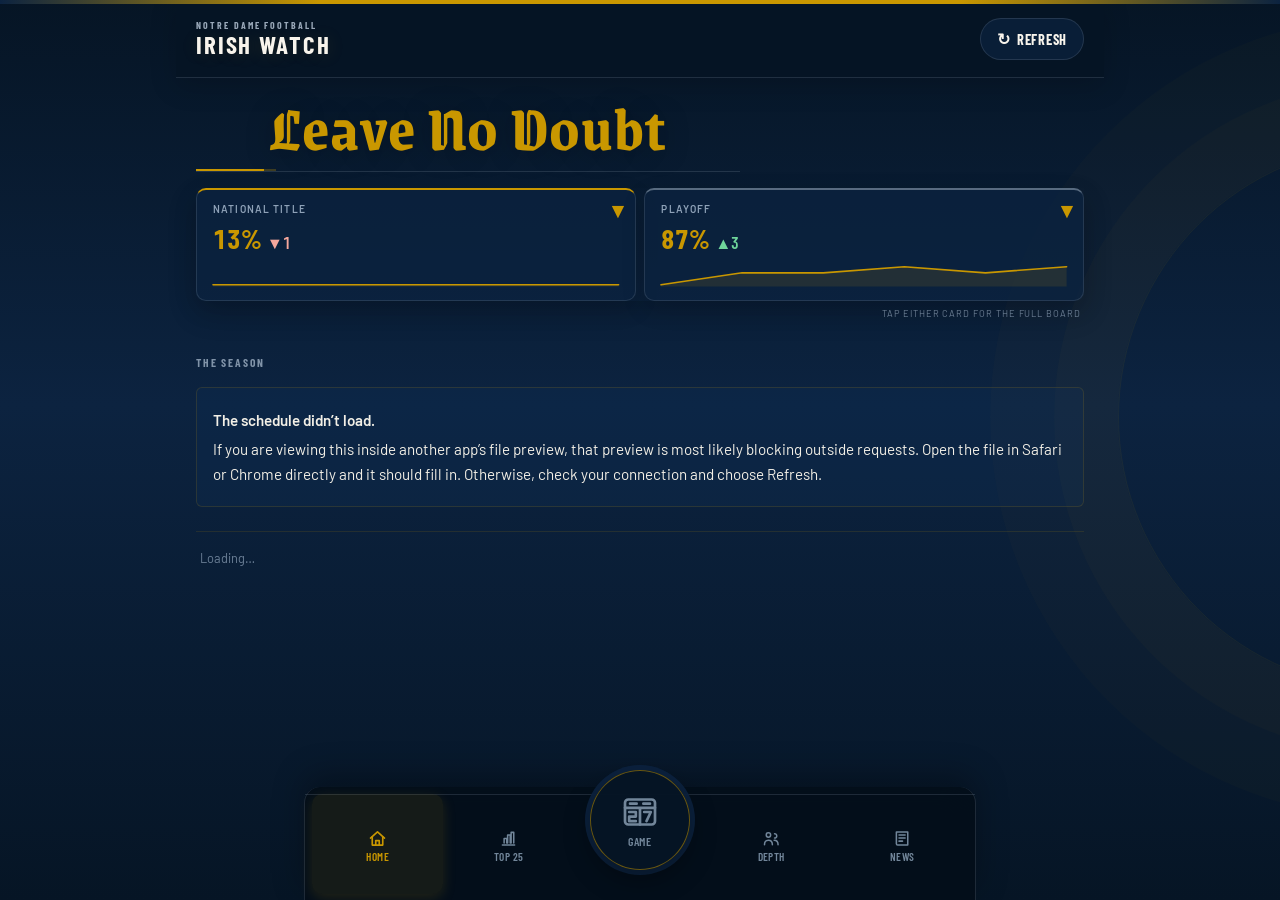
==== commit 63894eb8: "Extract Notre Dame identity into teams/notre-dame.js Phase 1 of Project LND: the first TeamOS/Suite " ====
--- a/index.html
+++ b/index.html
@@ -112,6 +112,8 @@
   <button type="button" role="tab" id="tab-news" aria-controls="panel-news" aria-selected="false" tabindex="-1"><svg viewBox="0 0 24 24" aria-hidden="true"><path d="M5 4.5h13v15H6.5A1.5 1.5 0 0 1 5 18Z"/><path d="M8 8h7M8 11.5h7M8 15h4"/></svg><span>News</span></button>
 </nav>
 
+<!-- the team this Suite is for; app.js reads TEAM_CONFIG from it -->
+<script src="teams/notre-dame.js" defer></script>
 <script src="app.js" defer></script>
 </body>
 </html>
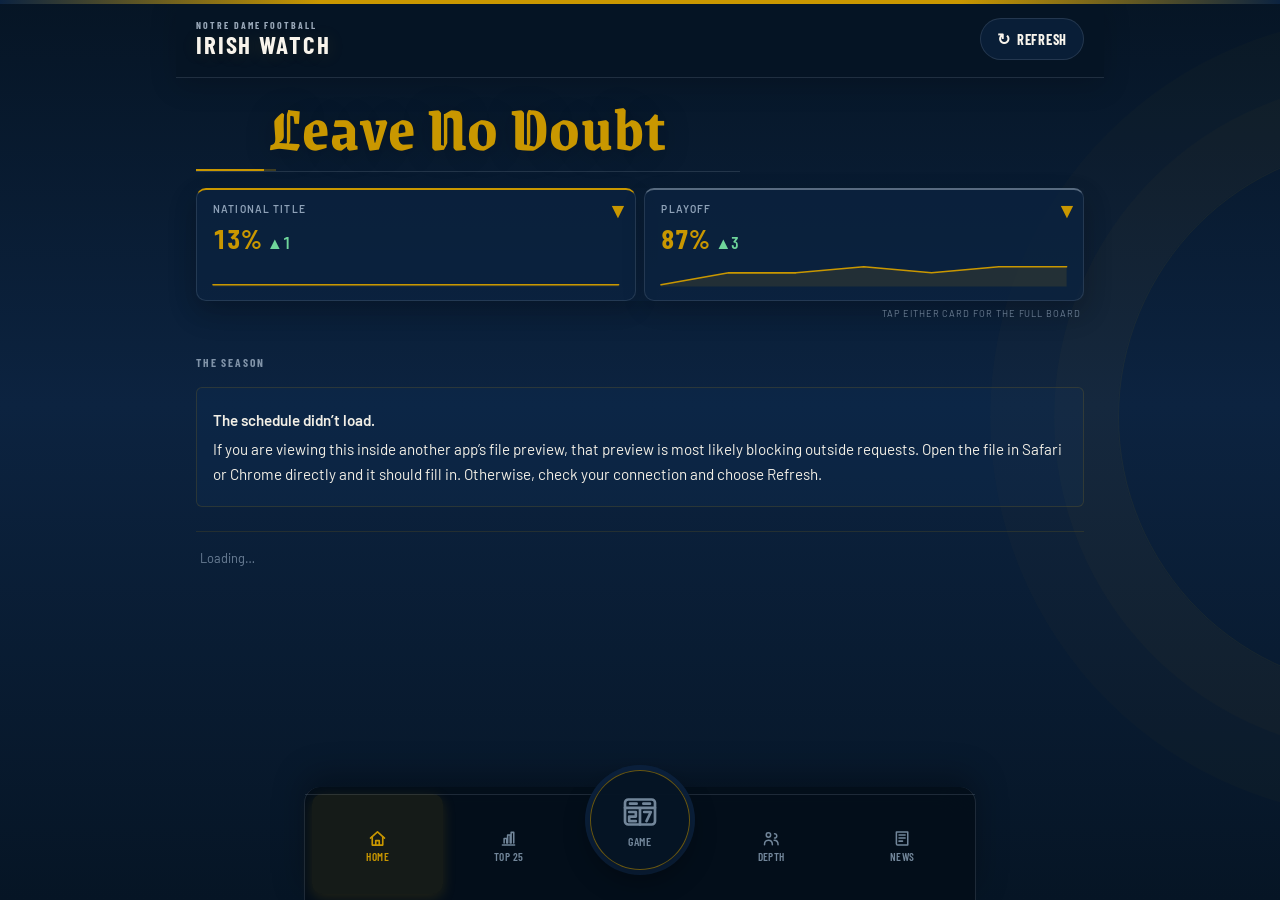
==== commit 17e4ee78: "Establish Team domain model Phase 2 of the Project LND build plan. TeamOS makes its first appearance" ====
--- a/index.html
+++ b/index.html
@@ -112,8 +112,9 @@
   <button type="button" role="tab" id="tab-news" aria-controls="panel-news" aria-selected="false" tabindex="-1"><svg viewBox="0 0 24 24" aria-hidden="true"><path d="M5 4.5h13v15H6.5A1.5 1.5 0 0 1 5 18Z"/><path d="M8 8h7M8 11.5h7M8 15h4"/></svg><span>News</span></button>
 </nav>
 
-<!-- the team this Suite is for; app.js reads TEAM_CONFIG from it -->
+<!-- the team this Suite is for, then TeamOS, which turns it into a Team for app.js -->
 <script src="teams/notre-dame.js" defer></script>
+<script src="teamos/team.js" defer></script>
 <script src="app.js" defer></script>
 </body>
 </html>
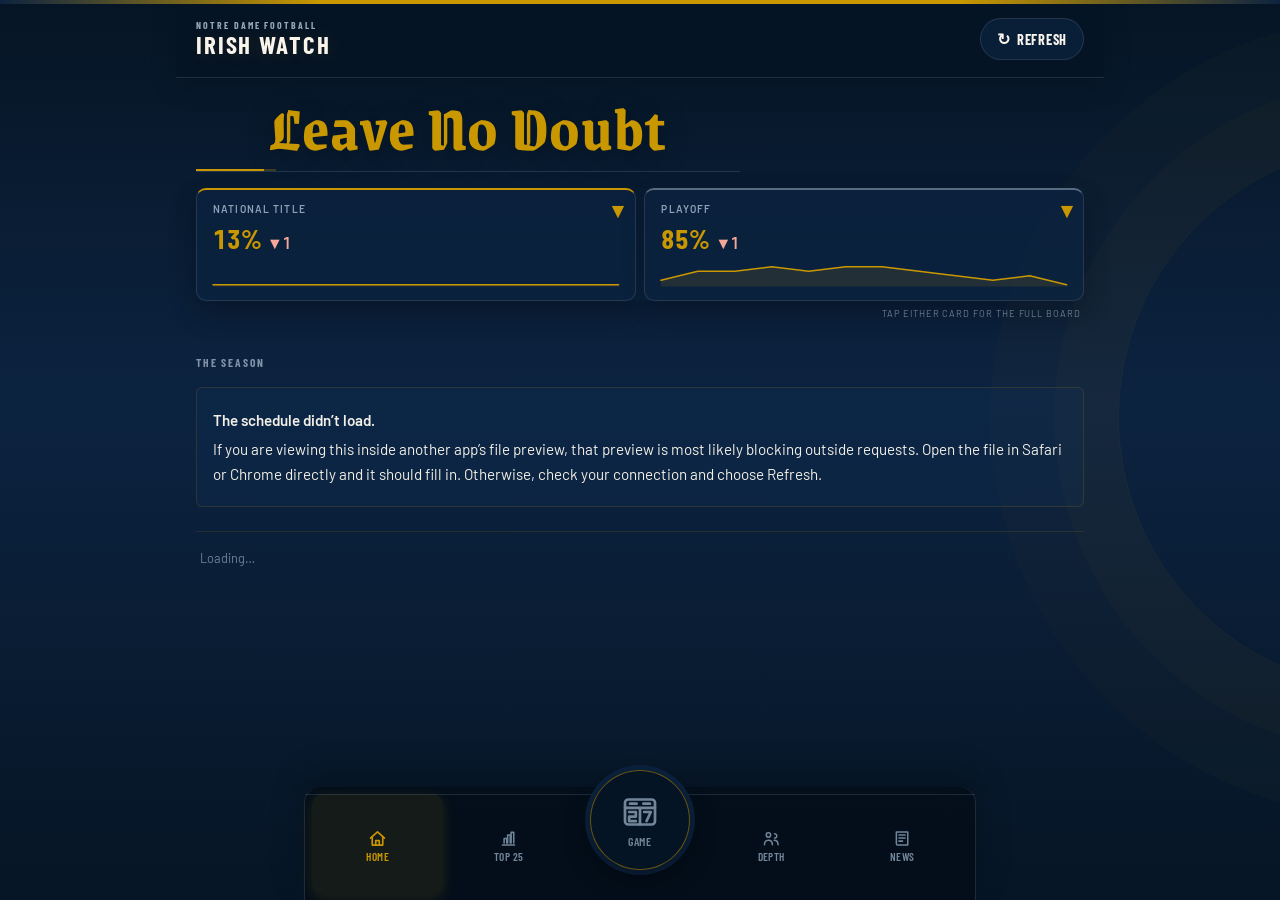
==== commit 675bf061: "Phase 5B: enforce second-team data ownership The three files the Action writes for Notre Dame - dept" ====
--- a/index.html
+++ b/index.html
@@ -112,9 +112,11 @@
   <button type="button" role="tab" id="tab-news" aria-controls="panel-news" aria-selected="false" tabindex="-1"><svg viewBox="0 0 24 24" aria-hidden="true"><path d="M5 4.5h13v15H6.5A1.5 1.5 0 0 1 5 18Z"/><path d="M8 8h7M8 11.5h7M8 15h4"/></svg><span>News</span></button>
 </nav>
 
-<!-- the team this Suite is for, then TeamOS, which turns it into a Team for app.js -->
+<!-- the team this Suite is for, then TeamOS: the Team model and the ESPN adapter app.js consumes -->
 <script src="teams/notre-dame.js" defer></script>
 <script src="teamos/team.js" defer></script>
+<script src="teamos/snapshots.js" defer></script>
+<script src="teamos/espn.js" defer></script>
 <script src="app.js" defer></script>
 </body>
 </html>
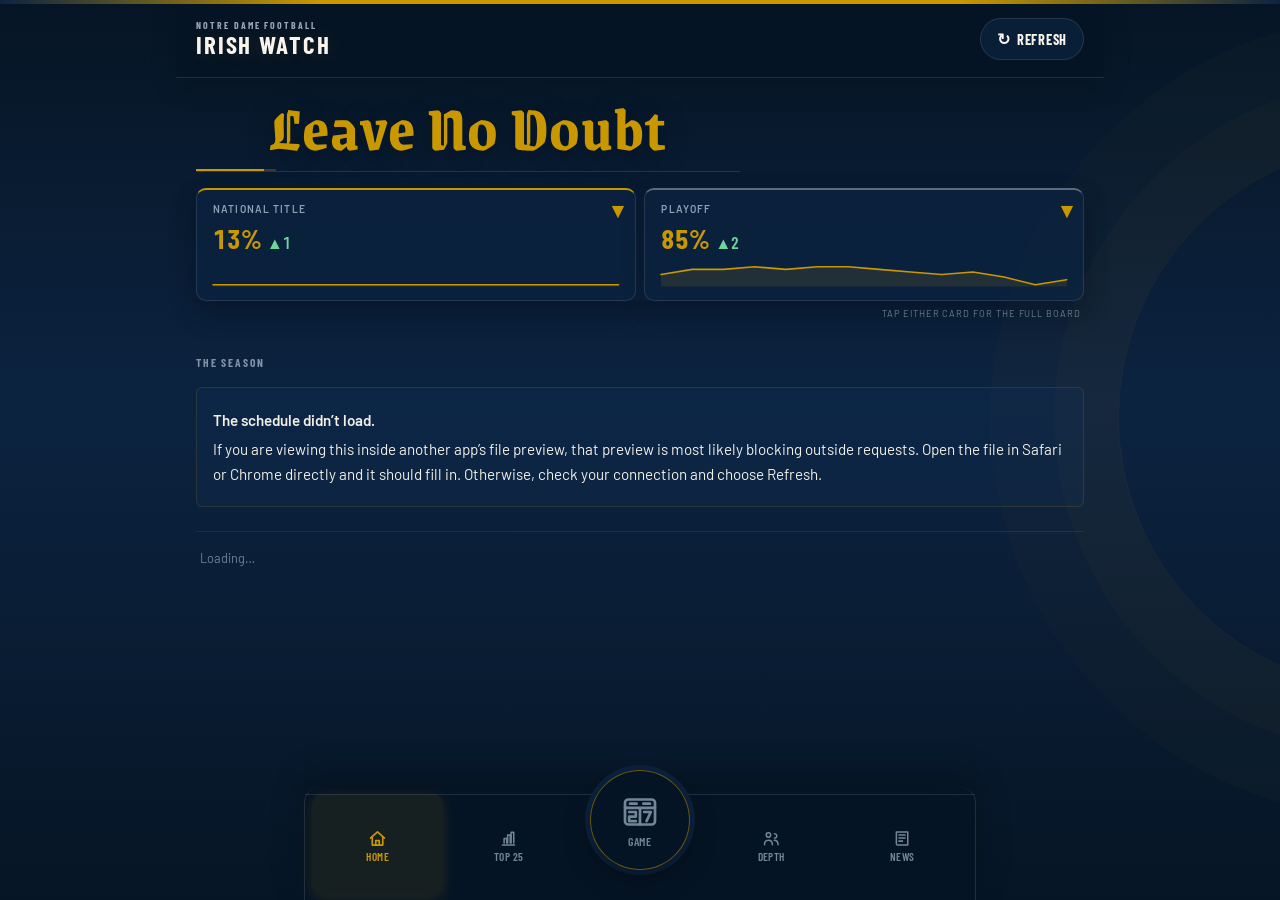
==== commit 8a3fd819: "Phase 6: team identity is data The Ohio State proof rendered every ESPN-fed surface correctly and st" ====
--- a/index.html
+++ b/index.html
@@ -13,27 +13,27 @@
 <meta name="theme-color" content="#0C2340">
 <meta name="application-name" content="Irish Watch">
 
-<link rel="manifest" href="manifest.json">
+<link rel="manifest" href="assets/notre-dame/manifest.json">
 <meta name="mobile-web-app-capable" content="yes">
 <meta name="apple-mobile-web-app-capable" content="yes">
 <meta name="apple-mobile-web-app-status-bar-style" content="black-translucent">
 <meta name="apple-mobile-web-app-title" content="Irish Watch">
 
-<link rel="icon" type="image/svg+xml" href="favicon.svg">
-<link rel="icon" type="image/png" sizes="32x32" href="irish-watch-favicon-32.png">
-<link rel="icon" type="image/png" sizes="64x64" href="irish-watch-favicon-64.png">
-<link rel="apple-touch-icon" sizes="180x180" href="irish-watch-icon-180.png">
+<link rel="icon" type="image/svg+xml" href="assets/notre-dame/favicon.svg">
+<link rel="icon" type="image/png" sizes="32x32" href="assets/notre-dame/favicon-32.png">
+<link rel="icon" type="image/png" sizes="64x64" href="assets/notre-dame/favicon-64.png">
+<link rel="apple-touch-icon" sizes="180x180" href="assets/notre-dame/icon-180.png">
 
 <meta property="og:type" content="website">
 <meta property="og:title" content="Irish Watch — Notre Dame Football">
 <meta property="og:description" content="Game day. Every day.">
-<meta property="og:image" content="irish-watch-og-1200x630.png">
+<meta property="og:image" content="assets/notre-dame/og-1200x630.png">
 <meta property="og:image:width" content="1200">
 <meta property="og:image:height" content="630">
 <meta name="twitter:card" content="summary_large_image">
 <meta name="twitter:title" content="Irish Watch — Notre Dame Football">
 <meta name="twitter:description" content="Game day. Every day.">
-<meta name="twitter:image" content="irish-watch-og-1200x630.png">
+<meta name="twitter:image" content="assets/notre-dame/og-1200x630.png">
 </head>
 <body>
 <a class="skip" href="#tabpanel">Skip to the season</a>
@@ -88,7 +88,7 @@
     <p class="hint" id="oddsHint">Tap either card for the full board</p>
     <div id="oddsboard" hidden></div>
 
-    <h2 class="sr-only">Notre Dame and national football data</h2>
+    <h2 class="sr-only" id="dataHead">Notre Dame and national football data</h2>
 
     <div id="tabpanel" tabindex="-1">
       <div role="tabpanel" id="panel-schedule" aria-labelledby="tab-schedule" tabindex="0">
@@ -116,6 +116,7 @@
 <script src="teams/notre-dame.js" defer></script>
 <script src="teamos/team.js" defer></script>
 <script src="teamos/snapshots.js" defer></script>
+<script src="teamos/identity.js" defer></script>
 <script src="teamos/espn.js" defer></script>
 <script src="app.js" defer></script>
 </body>
--- a/app.css
+++ b/app.css
@@ -1,4 +1,4 @@
-/* Irish Watch - one stylesheet, one pass.
+/* The Suite - one stylesheet, one pass.
 
    Order matters and is deliberate: base rules first, then the @media blocks at
    the foot of the file from widest to narrowest, then the preference queries.
@@ -12,19 +12,58 @@
 /* ====================================================================
    PALETTE
    ==================================================================== */
-/* Notre Dame Athletics navy #0C2340 and gold #C99700 - the same values
-   fightingirish.com uses - plus the semantic tones the data views need. One
-   gold everywhere, 6:1 on the page navy. Two tones are deliberately not the
-   official colours: --inplay is ND's #0A843D lifted to 5.8:1 on the page navy
-   (the original is only 3.3:1), and --dim is tuned to 7.3:1 so secondary
-   text still passes. */
+/* Two groups, and the difference between them is the point of Phase 6: the
+   --t-* tokens belong to whichever team this Suite is configured for and are
+   replaced wholesale at startup, while the neutrals and the semantic tones
+   below them are the Suite's own and never change with the team.
+
+   The team values checked in here are the deployed product's, so the page
+   paints correctly before any script runs. Two of the neutrals are
+   deliberate contrast lifts: --inplay reaches 5.8:1 on a dark surface where
+   a team's own green would sit at 3.3:1, and --dim is tuned to 7.3:1 so
+   secondary text still passes. */
 :root{
   /* Page side padding. .wrap consumes it and the sticky header mirrors it with
      negative margins, so they must agree or the header leaves transparent
      strips at the screen edges. Steps up on desktop and down on phones in the
      @media blocks at the foot of the file. */
   --gutter:1rem;
-  --ink-2:#102844;--ink-3:#294A6E;--parch:#F2EFE6;--dim:#9DAABC;--win:#6FD69B;--loss:#F5A79C;--live-fg:#FFFFFF;--live-fg-2:#FFD9D3;--neutral:#7FC8E8;--live:#FF5A4E;--inplay:#4FAE78;--focus:#FFD966;color-scheme:dark;--navy:#0C2340;--navy-deep:#07192F;--gold:#C99700;--paper:#F8F4EC;--muted:#9AA9BA;--line:rgba(154,169,186,.18);--gold-line:rgba(201,151,0,.30)}
+
+  /* ---- team tokens ----------------------------------------------------
+     The ten colours, four rgb channel triples and three type stacks that
+     belong to whichever team this Suite is built for. The values below are
+     Notre Dame's, because this repository deploys Irish Watch and the page
+     must paint correctly before any script runs; paintIdentity() in app.js
+     sets every one of them from TEAM_CONFIG.identity at startup, so a
+     different team config repaints the whole stylesheet without a single
+     team-specific selector. Nothing outside this block names a team.
+
+     accent is a FILL - rules, indicators, active states, marks.
+     accent-text is text that must stay legible on the page, which is not
+     always the same colour: gold clears 6.65:1 here, another team's crest
+     colour may not, and TeamOS refuses a config whose accent-text does not
+     reach 4.5:1 (docs/decisions/0007-identity-is-team-data.md). */
+  --t-accent:#C99700;--t-accent-rgb:201,151,0;--t-accent-text:#C99700;--t-accent-ink:#07192F;
+  --t-accent-soft:#D8B84F;--t-accent-tint:#FFE38A;--t-accent-tint-soft:#FFF7D6;--t-focus:#FFD966;
+  --t-surface:#0C2340;--t-surface-rgb:12,35,64;
+  --t-deep:#07192F;--t-deep-rgb:7,25,47;
+  --t-abyss:#061525;--t-abyss-rgb:6,21,37;
+  --t-raise:#143865;--t-raise-rgb:20,56,101;
+  --t-news-label:"LATEST FROM SOUTH BEND";
+  --t-font-ui:'Barlow',system-ui,-apple-system,sans-serif;
+  --t-font-display:'Barlow Condensed',sans-serif;
+  --t-font-headline:'Grenze Gotisch','Barlow Condensed',serif;
+
+  /* ---- Suite neutrals and semantics -----------------------------------
+     Not team data: the dark-UI text hierarchy, the borders, and the tones
+     the data views need for won/lost/live/neutral. --paper and --dim may be
+     overridden by a team that needs a different text neutral on its own
+     surface; everything else here is the Suite's. Two tones are deliberate
+     lifts for contrast: --inplay reaches 5.8:1 and --dim 7.3:1. */
+  --ink-2:#102844;--ink-3:#294A6E;--parch:#F2EFE6;--dim:#9DAABC;--win:#6FD69B;--loss:#F5A79C;--live-fg:#FFFFFF;--live-fg-2:#FFD9D3;--neutral:#7FC8E8;--live:#FF5A4E;--inplay:#4FAE78;color-scheme:dark;--paper:#F8F4EC;--muted:#9AA9BA;--line:rgba(154,169,186,.18);
+
+  /* Derived from the accent, so a team supplies one colour and not three. */
+  --t-accent-line:rgba(var(--t-accent-rgb),.30)}
 
 /* ====================================================================
    BASE
@@ -32,9 +71,9 @@
 *{box-sizing:border-box}
 /* Some embedded webviews force a light canvas. Declare the scheme, then paint
    the background on html, body AND .page so at least one of them wins. */
-html,body{margin:0;padding:0;background:radial-gradient(circle at 50% -10%, rgba(20,56,101,.55), transparent 38rem),
-      var(--navy-deep) !important}
-body{font-family:'Barlow',system-ui,-apple-system,sans-serif;font-size:1rem;line-height:1.5;-webkit-font-smoothing:antialiased;color:var(--paper);background:linear-gradient(180deg,#061525 0%,#0C2340 45%,#061525 100%) !important}
+html,body{margin:0;padding:0;background:radial-gradient(circle at 50% -10%, rgba(var(--t-raise-rgb),.55), transparent 38rem),
+      var(--t-deep) !important}
+body{font-family:var(--t-font-ui);font-size:1rem;line-height:1.5;-webkit-font-smoothing:antialiased;color:var(--paper);background:linear-gradient(180deg,var(--t-abyss) 0%,var(--t-surface) 45%,var(--t-abyss) 100%) !important}
 /* .page once used overflow:hidden to clip its decorative circle, but that makes
    it a scroll container and position:sticky then has nothing to stick to.
    overflow:clip clips without creating one. */
@@ -53,9 +92,9 @@
    ACCESSIBILITY PRIMITIVES
    ==================================================================== */
 /* 2.4.7 - one visible focus style everywhere, never removed. */
-:focus-visible{outline:3px solid var(--focus);outline-offset:2px;border-radius:2px}
+:focus-visible{outline:3px solid var(--t-focus);outline-offset:2px;border-radius:2px}
 .sr-only{position:absolute;width:1px;height:1px;padding:0;margin:-1px;overflow:hidden;clip:rect(0 0 0 0);white-space:nowrap;border:0}
-.skip{position:absolute;left:1rem;top:-4rem;z-index:10;background:var(--gold);color:#231A03;font-weight:600;padding:.75rem 1rem;border-radius:3px;text-decoration:none}
+.skip{position:absolute;left:1rem;top:-4rem;z-index:10;background:var(--t-accent);color:var(--t-accent-ink);font-weight:600;padding:.75rem 1rem;border-radius:3px;text-decoration:none}
 .skip:focus{top:.75rem}
 /* One disclosure indicator everywhere something expands: schedule rows,
    folds, and the two market cards. Same glyph family, size and colour, so
@@ -63,9 +102,9 @@
 .row.tappable::after,
 details.fold > summary::after,
 .strip .cell::after{
-  font-family:'Barlow Condensed',sans-serif;
+  font-family:var(--t-font-display);
   font-size:1.35rem;line-height:1;font-weight:700;
-  color:var(--gold);
+  color:var(--t-accent-text);
 }
 
 /* ====================================================================
@@ -78,7 +117,7 @@
   display:flex;align-items:center;flex-wrap:wrap;gap:.7rem;
   min-height:4.6rem;
   position:sticky;top:0;z-index:60;
-  background:rgba(6,21,37,.97);
+  background:rgba(var(--t-abyss-rgb),.97);
   -webkit-backdrop-filter:blur(14px);
   backdrop-filter:blur(14px);
   border-bottom:1px solid var(--line);
@@ -95,42 +134,42 @@
   padding-left:calc(var(--gutter) + env(safe-area-inset-left, 0px));
   padding-right:calc(var(--gutter) + env(safe-area-inset-right, 0px));
 }
-.bar h1{font-weight:700;margin:0;font-family:'Barlow Condensed',sans-serif;text-transform:uppercase;text-shadow:0 1px 18px rgba(201,151,0,.16);font-size:1.55rem;letter-spacing:.075em;color:var(--paper);line-height:1.05}
-.bar .rank{font-family:'Barlow Condensed',sans-serif;font-weight:600;font-size:.72rem;letter-spacing:.06em;background:var(--gold);color:#07192F;border-radius:999px;padding:.16rem .5rem}
-.bar .rec{font-variant-numeric:tabular-nums;color:#BAC6D5;font-family:'Barlow Condensed',sans-serif;font-size:.86rem;letter-spacing:.04em}
+.bar h1{font-weight:700;margin:0;font-family:var(--t-font-display);text-transform:uppercase;text-shadow:0 1px 18px rgba(var(--t-accent-rgb),.16);font-size:1.55rem;letter-spacing:.075em;color:var(--paper);line-height:1.05}
+.bar .rank{font-family:var(--t-font-display);font-weight:600;font-size:.72rem;letter-spacing:.06em;background:var(--t-accent);color:var(--t-accent-ink);border-radius:999px;padding:.16rem .5rem}
+.bar .rec{font-variant-numeric:tabular-nums;color:#BAC6D5;font-family:var(--t-font-display);font-size:.86rem;letter-spacing:.04em}
 .bar .spacer{flex:1}
 /* 2026 team motto. One line to change next season. Grenze Gotisch keeps the
    gothic character but with open counters, so it reads at a glance - mixed case
    on purpose, uppercase gothic is much harder to parse. */
-.motto{text-align:center;font-weight:700;text-wrap:balance;position:relative;font-family:'Grenze Gotisch','Barlow Condensed',serif;line-height:.92;text-shadow:0 2px 28px rgba(0,0,0,.28);max-width:17ch;margin:.95rem 0 1rem;padding:.2rem 0 .9rem;border-bottom:1px solid var(--line);color:var(--gold);font-size:clamp(2.1rem,8vw,4rem);letter-spacing:.015em}
-.refresh{min-width:5.5rem;font-size:.9rem;cursor:pointer;display:inline-flex;align-items:center;justify-content:center;gap:.4rem;border:1px solid rgba(201,151,0,.45);background:rgba(12,35,64,.7);color:var(--paper);min-height:2.65rem;padding:0 1rem;font-family:'Barlow Condensed',sans-serif;font-weight:700;letter-spacing:.05em;text-transform:uppercase;transition:all .18s ease;border-color:var(--line);border-radius:999px}
-.refresh:hover{border-color:var(--gold);color:var(--gold);background:rgba(201,151,0,.08);transform:translateY(-1px)}
+.motto{text-align:center;font-weight:700;text-wrap:balance;position:relative;font-family:var(--t-font-headline);line-height:.92;text-shadow:0 2px 28px rgba(0,0,0,.28);max-width:17ch;margin:.95rem 0 1rem;padding:.2rem 0 .9rem;border-bottom:1px solid var(--line);color:var(--t-accent-text);font-size:clamp(2.1rem,8vw,4rem);letter-spacing:.015em}
+.refresh{min-width:5.5rem;font-size:.9rem;cursor:pointer;display:inline-flex;align-items:center;justify-content:center;gap:.4rem;border:1px solid rgba(var(--t-accent-rgb),.45);background:rgba(var(--t-surface-rgb),.7);color:var(--paper);min-height:2.65rem;padding:0 1rem;font-family:var(--t-font-display);font-weight:700;letter-spacing:.05em;text-transform:uppercase;transition:all .18s ease;border-color:var(--line);border-radius:999px}
+.refresh:hover{border-color:var(--t-accent-text);color:var(--t-accent-text);background:rgba(var(--t-accent-rgb),.08);transform:translateY(-1px)}
 
 /* ====================================================================
    NEXT GAME / LIVE HERO
    ==================================================================== */
 /* The broadcast card. Two columns on a desktop; the phone block at the foot of
    this file collapses it to a single flow. */
-.hero{position:relative;overflow:hidden;opacity:0;animation:reveal .7s cubic-bezier(.2,.7,.3,1) forwards;margin:0;color:var(--paper);display:grid;grid-template-columns:minmax(0,1fr) auto;grid-template-rows:auto auto auto 1fr auto;column-gap:1.25rem;border:1px solid var(--gold-line);border-radius:12px;min-height:13rem;margin-top:.85rem;padding:1.35rem 1.4rem 1.25rem;background:radial-gradient(circle at 86% 18%,rgba(201,151,0,.13),transparent 14rem),
-      linear-gradient(135deg,#12345A 0%,#0C2340 50%,#061525 100%);box-shadow:0 18px 45px rgba(0,0,0,.22)}
+.hero{position:relative;overflow:hidden;opacity:0;animation:reveal .7s cubic-bezier(.2,.7,.3,1) forwards;margin:0;color:var(--paper);display:grid;grid-template-columns:minmax(0,1fr) auto;grid-template-rows:auto auto auto 1fr auto;column-gap:1.25rem;border:1px solid var(--t-accent-line);border-radius:12px;min-height:13rem;margin-top:.85rem;padding:1.35rem 1.4rem 1.25rem;background:radial-gradient(circle at 86% 18%,rgba(var(--t-accent-rgb),.13),transparent 14rem),
+      linear-gradient(135deg,var(--t-raise) 0%,var(--t-surface) 50%,var(--t-abyss) 100%);box-shadow:0 18px 45px rgba(0,0,0,.22)}
 .hero .when,.hero .opp{padding-right:5.5rem}
-.hero .when{font-weight:600;grid-column:1;grid-row:1;color:#D8B84F;text-transform:uppercase;letter-spacing:.13em;font-size:.68rem}
-.hero .opp{font-family:'Barlow Condensed',sans-serif;font-weight:700;line-height:1.03;text-transform:uppercase;text-shadow:0 2px 16px rgba(0,0,0,.24);grid-column:1;grid-row:2;margin:.3rem 0 .45rem;font-size:clamp(2rem,7vw,3.15rem);letter-spacing:-.025em}
-.hero .opp .vs{font-weight:500;font-size:.62em;margin-right:.35rem;opacity:1;color:var(--gold)}
+.hero .when{font-weight:600;grid-column:1;grid-row:1;color:var(--t-accent-soft);text-transform:uppercase;letter-spacing:.13em;font-size:.68rem}
+.hero .opp{font-family:var(--t-font-display);font-weight:700;line-height:1.03;text-transform:uppercase;text-shadow:0 2px 16px rgba(0,0,0,.24);grid-column:1;grid-row:2;margin:.3rem 0 .45rem;font-size:clamp(2rem,7vw,3.15rem);letter-spacing:-.025em}
+.hero .opp .vs{font-weight:500;font-size:.62em;margin-right:.35rem;opacity:1;color:var(--t-accent-text)}
 .hero .line{font-weight:500;grid-column:1;grid-row:3;color:#E8EEF5;font-size:1rem}
 .hero .line b{font-weight:600}
 .hero .venue{font-size:.85rem;margin-top:.1rem;grid-column:1;grid-row:4;align-self:end;color:#9FB0C4}
-.hero .series{font-size:.9rem;font-weight:600;margin:.4rem 0 0;padding-right:5.5rem;color:var(--gold);letter-spacing:.02em;grid-column:1;grid-row:4;align-self:end;margin-left:0;margin-top:0}
+.hero .series{font-size:.9rem;font-weight:600;margin:.4rem 0 0;padding-right:5.5rem;color:var(--t-accent-text);letter-spacing:.02em;grid-column:1;grid-row:4;align-self:end;margin-left:0;margin-top:0}
 /* Kickoff forecast, full width under everything. Only painted for a game
    inside Open-Meteo's 16-day window. */
 .hero .wx{grid-column:1 / -1;grid-row:5;margin:.8rem 0 0;padding-top:.6rem;
-  border-top:1px solid rgba(201,151,0,.24);font-size:.88rem;color:#DDE5EE}
-.hero .wx .k{font-family:'Barlow Condensed',sans-serif;font-weight:700;font-size:.7rem;
-  letter-spacing:.14em;text-transform:uppercase;color:#D8B84F;margin-right:.5rem}
+  border-top:1px solid rgba(var(--t-accent-rgb),.24);font-size:.88rem;color:#DDE5EE}
+.hero .wx .k{font-family:var(--t-font-display);font-weight:700;font-size:.7rem;
+  letter-spacing:.14em;text-transform:uppercase;color:var(--t-accent-soft);margin-right:.5rem}
 .hero .wx .glyph{font-size:1.15rem;line-height:1;vertical-align:-.1em;margin-right:.15rem}
-.hero .clock{font-family:'Barlow Condensed',sans-serif;font-weight:600;font-variant-numeric:tabular-nums;letter-spacing:.02em;grid-column:2;grid-row:3 / span 2;align-self:end;margin:0;padding:.7rem 0 0 .9rem;border-top:0;border-left:1px solid rgba(201,151,0,.24);font-size:1.9rem;color:var(--paper)}
+.hero .clock{font-family:var(--t-font-display);font-weight:600;font-variant-numeric:tabular-nums;letter-spacing:.02em;grid-column:2;grid-row:3 / span 2;align-self:end;margin:0;padding:.7rem 0 0 .9rem;border-top:0;border-left:1px solid rgba(var(--t-accent-rgb),.24);font-size:1.9rem;color:var(--paper)}
 .hero .clock small{font-size:.5em;font-weight:600;margin-left:.1rem;margin-right:.55rem}
-.hero .spread{margin:0;font-weight:600;line-height:1.35;text-align:right;font-variant-numeric:tabular-nums;top:1.35rem;right:1.35rem;grid-column:2;grid-row:1 / span 2;position:static;min-width:6rem;padding:.35rem 0 0 .9rem;border-left:1px solid rgba(201,151,0,.24);font-family:'Barlow Condensed',sans-serif;font-size:1rem;color:#E8EEF5}
+.hero .spread{margin:0;font-weight:600;line-height:1.35;text-align:right;font-variant-numeric:tabular-nums;top:1.35rem;right:1.35rem;grid-column:2;grid-row:1 / span 2;position:static;min-width:6rem;padding:.35rem 0 0 .9rem;border-left:1px solid rgba(var(--t-accent-rgb),.24);font-family:var(--t-font-display);font-size:1rem;color:#E8EEF5}
 .hero.live{color:var(--live-fg);box-shadow:none;background:radial-gradient(circle at 86% 18%,rgba(255,110,100,.13),transparent 14rem),
     linear-gradient(135deg,#7E2925 0%,#471817 62%,#241214 100%);border-color:rgba(255,122,112,.38)}
 .hero.live .when,.hero.live .venue{color:var(--live-fg-2)}
@@ -141,21 +180,21 @@
   display:flex;align-items:center;gap:.7rem;width:100%;min-height:2.9rem;
   margin:.85rem 0 .2rem;padding:.55rem .9rem;
   font:inherit;color:var(--paper);text-align:left;cursor:pointer;
-  background:rgba(12,35,64,.6);border:1px solid var(--gold-line);border-radius:8px;
+  background:rgba(var(--t-surface-rgb),.6);border:1px solid var(--t-accent-line);border-radius:8px;
   transition:border-color .16s ease,background .16s ease;
 }
-.heromini:hover{border-color:var(--gold);background:rgba(20,56,101,.5)}
-.heromini::after{content:"\25B8";flex:none;color:var(--gold);
-  font-family:'Barlow Condensed',sans-serif;font-weight:700;font-size:1.25rem;line-height:1}
-.heromini .mopp{font-family:'Barlow Condensed',sans-serif;font-weight:700;font-size:1.1rem;
+.heromini:hover{border-color:var(--t-accent-text);background:rgba(var(--t-raise-rgb),.5)}
+.heromini::after{content:"\25B8";flex:none;color:var(--t-accent-text);
+  font-family:var(--t-font-display);font-weight:700;font-size:1.25rem;line-height:1}
+.heromini .mopp{font-family:var(--t-font-display);font-weight:700;font-size:1.1rem;
   letter-spacing:.02em;text-transform:uppercase;white-space:nowrap}
-.heromini .mopp .vs{color:var(--gold);font-weight:600;font-size:.85em}
+.heromini .mopp .vs{color:var(--t-accent-text);font-weight:600;font-size:.85em}
 .heromini .mwhen{flex:1;min-width:0;font-size:.86rem;color:#9FB0C4;
   white-space:nowrap;overflow:hidden;text-overflow:ellipsis}
-.heromini .mwhen .live-lbl{font-family:'Barlow Condensed',sans-serif;font-weight:700;
+.heromini .mwhen .live-lbl{font-family:var(--t-font-display);font-weight:700;
   font-size:.74rem;letter-spacing:.09em;color:var(--live)}
-.heromini .mclock{flex:none;font-family:'Barlow Condensed',sans-serif;font-weight:700;
-  font-size:1.05rem;font-variant-numeric:tabular-nums;color:var(--gold)}
+.heromini .mclock{flex:none;font-family:var(--t-font-display);font-weight:700;
+  font-size:1.05rem;font-variant-numeric:tabular-nums;color:var(--t-accent-text)}
 
 /* ====================================================================
    MARKET STRIP AND ODDS BOARD
@@ -168,11 +207,11 @@
    TAB PANELS
    ==================================================================== */
 /* The tablist itself is the fixed bottom bar; see the NAVIGATION section. */
-[role="tablist"]{display:flex;overflow-x:auto;-webkit-overflow-scrolling:touch;scrollbar-width:none;gap:.3rem;padding:.3rem;border:1px solid rgba(201,151,0,.16);border-radius:8px;background:rgba(5,19,36,.7);box-shadow:inset 0 1px 0 rgba(255,255,255,.025)}
+[role="tablist"]{display:flex;overflow-x:auto;-webkit-overflow-scrolling:touch;scrollbar-width:none;gap:.3rem;padding:.3rem;border:1px solid rgba(var(--t-accent-rgb),.16);border-radius:8px;background:rgba(5,19,36,.7);box-shadow:inset 0 1px 0 rgba(255,255,255,.025)}
 [role="tablist"]::-webkit-scrollbar{display:none}
-[role="tab"]{flex:1 0 auto;min-width:4.2rem;background:none;font-family:'Barlow Condensed',sans-serif;font-weight:600;padding:.5rem .15rem;cursor:pointer;white-space:nowrap;min-height:2.6rem;border:0;border-radius:5px;color:#8295AA;font-size:.82rem;letter-spacing:.08em;text-transform:uppercase;transition:all .18s ease}
+[role="tab"]{flex:1 0 auto;min-width:4.2rem;background:none;font-family:var(--t-font-display);font-weight:600;padding:.5rem .15rem;cursor:pointer;white-space:nowrap;min-height:2.6rem;border:0;border-radius:5px;color:#8295AA;font-size:.82rem;letter-spacing:.08em;text-transform:uppercase;transition:all .18s ease}
 [role="tab"][aria-selected="false"]{color:var(--dim)}
-[role="tab"][aria-selected="true"]{color:#101C2B;background:var(--gold);border-bottom-color:transparent;box-shadow:0 4px 14px rgba(201,151,0,.16)}
+[role="tab"][aria-selected="true"]{color:var(--t-accent-ink);background:var(--t-accent);border-bottom-color:transparent;box-shadow:0 4px 14px rgba(var(--t-accent-rgb),.16)}
 [role="tabpanel"]{padding-top:.15rem}
 [role="tabpanel"]:focus:not(:focus-visible){outline:none}
 
@@ -181,7 +220,7 @@
    ==================================================================== */
 ul.plain,ol.plain{list-style:none;margin:0;padding:0}
 .row{display:flex;align-items:center;gap:.75rem;margin:.22rem 0;border:1px solid transparent;border-bottom-color:rgba(169,183,201,.10);border-radius:5px;transition:background .16s ease,border-color .16s ease,transform .16s ease;min-height:4.5rem;padding:.85rem .6rem;border-bottom:1px solid var(--line)}
-.row .date{flex:none;text-align:center;font-family:'Barlow Condensed',sans-serif;line-height:1.05;width:3.8rem}
+.row .date{flex:none;text-align:center;font-family:var(--t-font-display);line-height:1.05;width:3.8rem}
 .row .date .m,.row .date .d{display:block}
 .row .date .m{font-size:.72rem;font-weight:600;letter-spacing:.06em;text-transform:uppercase;color:#879AB0}
 .row .date .d{font-weight:700;color:var(--paper);font-size:1.5rem}
@@ -191,19 +230,19 @@
 .row .team .pre,.row .team .rk{display:inline}
 .row .team .pre{color:var(--dim);font-weight:400;margin-right:.3rem}
 .row .sub{font-size:.82rem;margin-top:.1rem;color:#8295A9}
-.row .right{flex:none;text-align:right;font-family:'Barlow Condensed',sans-serif}
+.row .right{flex:none;text-align:right;font-family:var(--t-font-display)}
 .row .score{font-size:1.2rem;font-weight:700;font-variant-numeric:tabular-nums}
 .row .wl{font-size:.78rem;font-weight:600;letter-spacing:.04em}
 .row .wl.w{color:var(--win)}
 .row .wl.l{color:var(--loss)}
 .row .status{font-size:.78rem;font-weight:600;color:var(--dim)}
-.row .net{display:inline-block;font-size:.78rem;font-weight:600;border:1px solid var(--gold);padding:.15rem .4rem;white-space:nowrap;background:rgba(201,151,0,.06);border-radius:999px;color:var(--gold);border-color:rgba(201,151,0,.5)}
+.row .net{display:inline-block;font-size:.78rem;font-weight:600;border:1px solid var(--t-accent);padding:.15rem .4rem;white-space:nowrap;background:rgba(var(--t-accent-rgb),.06);border-radius:999px;color:var(--t-accent-text);border-color:rgba(var(--t-accent-rgb),.5)}
 .row .net.tbd{color:var(--dim);border-color:var(--dim)}
 .row.past{opacity:.85}
 /* Every schedule row expands in place to show that game. */
 .row.tappable{cursor:pointer}
-.row.tappable:hover{background:rgba(201,151,0,.07)}
-.row.tappable:focus-visible{outline:3px solid var(--focus);outline-offset:-3px}
+.row.tappable:hover{background:rgba(var(--t-accent-rgb),.07)}
+.row.tappable:focus-visible{outline:3px solid var(--t-focus);outline-offset:-3px}
 /* The chevron is a flex child of the row itself, so it sits in the same
    column on every row regardless of what the score/network cell is showing.
    Shares its look with the fold and market-card indicators (see .disclose). */
@@ -217,51 +256,51 @@
   margin:0 -.55rem .4rem;
   padding:.6rem .7rem .8rem;
   background:rgba(255,255,255,.025);
-  border-left:3px solid var(--gold);
+  border-left:3px solid var(--t-accent);
   border-bottom:1px solid var(--ink-3);
   border-radius:0 4px 4px 0;
 }
 li.gamedetail .sec{margin-top:.7rem}
 li.gamedetail .gscore{padding:.5rem .1rem}
 li.gamedetail .gscore .pts{font-size:1.6rem}
-.row.nd{margin:.35rem 0;padding-left:.72rem;padding-right:.72rem;border:1px solid rgba(201,151,0,.28);border-left:3px solid var(--gold);background:linear-gradient(90deg,rgba(201,151,0,.14),rgba(201,151,0,.035));box-shadow:0 6px 18px rgba(0,0,0,.10)}
-.rk{color:var(--gold);font-weight:600;font-size:.88em;margin-right:.15rem}
-.tag{display:inline-block;font-family:'Barlow Condensed',sans-serif;font-weight:700;font-size:.7rem;letter-spacing:.07em;line-height:1;padding:.22rem .34rem;border-radius:2px;border:1px solid;vertical-align:.08em;margin-right:.4rem}
-.tag.h{background:var(--gold);border-color:var(--gold);color:#101A28}
+.row.mine{margin:.35rem 0;padding-left:.72rem;padding-right:.72rem;border:1px solid rgba(var(--t-accent-rgb),.28);border-left:3px solid var(--t-accent);background:linear-gradient(90deg,rgba(var(--t-accent-rgb),.14),rgba(var(--t-accent-rgb),.035));box-shadow:0 6px 18px rgba(0,0,0,.10)}
+.rk{color:var(--t-accent-text);font-weight:600;font-size:.88em;margin-right:.15rem}
+.tag{display:inline-block;font-family:var(--t-font-display);font-weight:700;font-size:.7rem;letter-spacing:.07em;line-height:1;padding:.22rem .34rem;border-radius:2px;border:1px solid;vertical-align:.08em;margin-right:.4rem}
+.tag.h{background:var(--t-accent);border-color:var(--t-accent-text);color:var(--t-accent-ink)}
 .tag.a{background:none;border-color:#657990;color:#A8B7C9}
 .tag.n{background:none;color:#5BC48A;border-color:#338B60}
-.trophy{display:block;font-size:.78rem;font-weight:600;margin-top:.12rem;color:#D9B94F}
+.trophy{display:block;font-size:.78rem;font-weight:600;margin-top:.12rem;color:var(--t-accent-soft)}
 .obar{display:flex;align-items:center;gap:.65rem;margin:.22rem 0;padding:.72rem .7rem;border:1px solid transparent;border-bottom-color:rgba(169,183,201,.10);border-radius:5px;min-height:3.2rem;border-bottom:1px solid var(--line)}
-.obar .orank{width:1.4rem;flex:none;text-align:right;font-family:'Barlow Condensed',sans-serif;font-weight:700;color:var(--dim);font-variant-numeric:tabular-nums;font-size:.9rem}
+.obar .orank{width:1.4rem;flex:none;text-align:right;font-family:var(--t-font-display);font-weight:700;color:var(--dim);font-variant-numeric:tabular-nums;font-size:.9rem}
 .obar .nm{flex:1;font-weight:500}
-.obar .track{width:6rem;flex:none;border:1px solid var(--ink-3);border-radius:3px;overflow:hidden;background:#081A30;border-color:rgba(169,183,201,.12);height:.42rem}
-.obar .fill{display:block;height:100%;background:var(--gold)}
-.obar .pc{width:3rem;flex:none;text-align:right;font-family:'Barlow Condensed',sans-serif;font-weight:700;font-size:1.2rem;font-variant-numeric:tabular-nums;color:var(--gold)}
-.obar.nd{margin:0 -.5rem;padding-left:.65rem;padding-right:.65rem;border:1px solid rgba(201,151,0,.28);border-left:4px solid var(--gold);border-radius:8px;background:rgba(201,151,0,.13)}
-.obar.nd .nm{font-weight:600;color:#FFE38A}
+.obar .track{width:6rem;flex:none;border:1px solid var(--ink-3);border-radius:3px;overflow:hidden;background:var(--t-deep);border-color:rgba(169,183,201,.12);height:.42rem}
+.obar .fill{display:block;height:100%;background:var(--t-accent)}
+.obar .pc{width:3rem;flex:none;text-align:right;font-family:var(--t-font-display);font-weight:700;font-size:1.2rem;font-variant-numeric:tabular-nums;color:var(--t-accent-text)}
+.obar.mine{margin:0 -.5rem;padding-left:.65rem;padding-right:.65rem;border:1px solid rgba(var(--t-accent-rgb),.28);border-left:4px solid var(--t-accent);border-radius:8px;background:rgba(var(--t-accent-rgb),.13)}
+.obar.mine .nm{font-weight:600;color:var(--t-accent-tint)}
 
 /* ====================================================================
    DEPTH CHART
    ==================================================================== */
-.depth-pos{display:flex;align-items:baseline;gap:.5rem;padding:.35rem .55rem;border-left:3px solid var(--gold);background:rgba(201,151,0,.055);margin:1rem 0 .25rem;padding-bottom:.3rem;border-bottom:1px solid var(--gold-line)}
-.depth-pos b{font-family:'Barlow Condensed',sans-serif;font-weight:700;font-size:1rem;color:var(--gold);letter-spacing:.08em}
-.depth-pos .battle{font-family:'Barlow Condensed',sans-serif;font-weight:700;font-size:.7rem;letter-spacing:.07em;padding:.12rem .35rem;border-radius:2px;background:var(--gold);color:#111A26}
+.depth-pos{display:flex;align-items:baseline;gap:.5rem;padding:.35rem .55rem;border-left:3px solid var(--t-accent);background:rgba(var(--t-accent-rgb),.055);margin:1rem 0 .25rem;padding-bottom:.3rem;border-bottom:1px solid var(--t-accent-line)}
+.depth-pos b{font-family:var(--t-font-display);font-weight:700;font-size:1rem;color:var(--t-accent-text);letter-spacing:.08em}
+.depth-pos .battle{font-family:var(--t-font-display);font-weight:700;font-size:.7rem;letter-spacing:.07em;padding:.12rem .35rem;border-radius:2px;background:var(--t-accent);color:var(--t-accent-ink)}
 ul.ladder{list-style:none;margin:0;padding:0}
 ul.ladder li{display:flex;align-items:baseline;gap:.5rem;border-bottom:1px solid var(--ink-3);padding:.42rem .25rem}
-ul.ladder li.d1{font-weight:600;color:var(--paper);background:rgba(12,35,64,.4);border-radius:5px}
+ul.ladder li.d1{font-weight:600;color:var(--paper);background:rgba(var(--t-surface-rgb),.4);border-radius:5px}
 ul.ladder li.d2,ul.ladder li.d3,ul.ladder li.d4{color:var(--dim);padding-left:1rem}
-ul.ladder .jersey{width:2rem;flex:none;text-align:right;font-family:'Barlow Condensed',sans-serif;font-weight:700;font-variant-numeric:tabular-nums;color:#71859A}
+ul.ladder .jersey{width:2rem;flex:none;text-align:right;font-family:var(--t-font-display);font-weight:700;font-variant-numeric:tabular-nums;color:#71859A}
 ul.ladder .nm{flex:1}
 ul.ladder .cl{flex:none;font-size:.8rem;color:var(--dim)}
-ul.ladder .ortag{font-family:'Barlow Condensed',sans-serif;font-weight:700;font-size:.68rem;letter-spacing:.06em;border:1px solid var(--gold);border-radius:2px;padding:.05rem .25rem;color:var(--gold);border-color:rgba(201,151,0,.55)}
+ul.ladder .ortag{font-family:var(--t-font-display);font-weight:700;font-size:.68rem;letter-spacing:.06em;border:1px solid var(--t-accent);border-radius:2px;padding:.05rem .25rem;color:var(--t-accent-text);border-color:rgba(var(--t-accent-rgb),.55)}
 .avail li{display:flex;gap:.55rem;border-bottom:1px solid var(--ink-3);flex-wrap:wrap;padding:.55rem .25rem}
 .avail .who{flex:1}
 .avail .part{flex:none;color:var(--dim);font-size:.85rem}
 .avail .pos{color:var(--dim);font-size:.85rem;margin-right:.3rem}
 .chg{margin:0;padding:0 0 0 1.05rem}
 .chg li{padding:.22rem 0;font-size:.92rem}
-.avail .weeks{flex:none;font-size:.78rem;color:var(--gold);font-weight:600}
-.newer{flex-basis:100%;margin:.3rem 0 .1rem;padding:.4rem .5rem;border-left:2px solid var(--neutral);border-radius:0 2px 2px 0;font-size:.82rem;line-height:1.4;background:rgba(20,56,101,.34);border-left-color:#5AAFD1}
+.avail .weeks{flex:none;font-size:.78rem;color:var(--t-accent-text);font-weight:600}
+.newer{flex-basis:100%;margin:.3rem 0 .1rem;padding:.4rem .5rem;border-left:2px solid var(--neutral);border-radius:0 2px 2px 0;font-size:.82rem;line-height:1.4;background:rgba(var(--t-raise-rgb),.34);border-left-color:#5AAFD1}
 .newer b{font-weight:600;color:#78C6E6}
 .newer a{color:var(--parch)}
 .asof{font-size:.82rem;color:var(--dim);padding:.1rem .15rem .5rem}
@@ -272,63 +311,63 @@
 #depthHistory .foldbody{padding-bottom:0}
 details.week summary{padding:.6rem .15rem;cursor:pointer;display:flex;gap:.6rem;align-items:baseline}
 details.week summary::-webkit-details-marker{display:none}
-details.week summary .wd{font-family:'Barlow Condensed',sans-serif;font-weight:700;width:4.2rem;flex:none;color:var(--gold)}
+details.week summary .wd{font-family:var(--t-font-display);font-weight:700;width:4.2rem;flex:none;color:var(--t-accent-text)}
 details.week summary .ws{flex:1;color:var(--dim);font-size:.88rem}
 details.week[open] summary .ws{color:var(--parch)}
 details.week .chg{padding:0 0 .3rem 1.6rem}
 details.week .weeksrc{margin:0;padding:0 0 .7rem .6rem;font-size:.78rem;color:var(--dim)}
-details.week .weeksrc a{color:var(--gold)}
+details.week .weeksrc a{color:var(--t-accent-text)}
 details.fold{border:1px solid var(--line);border-radius:9px;overflow:hidden;margin:.5rem 0}
-details.fold > summary{display:flex;align-items:baseline;gap:.5rem;cursor:pointer;padding:.7rem .15rem;min-height:2.75rem;box-sizing:border-box;font-family:'Barlow Condensed',sans-serif;font-weight:600;font-size:1rem;letter-spacing:.04em;color:var(--parch)}
+details.fold > summary{display:flex;align-items:baseline;gap:.5rem;cursor:pointer;padding:.7rem .15rem;min-height:2.75rem;box-sizing:border-box;font-family:var(--t-font-display);font-weight:600;font-size:1rem;letter-spacing:.04em;color:var(--parch)}
 details.fold > summary::-webkit-details-marker{display:none}
 details.fold > summary::after{content:"\25BE";margin-left:auto;transition:transform .15s ease}
 details.fold[open] > summary::after{transform:rotate(180deg)}
 details.fold > summary .count{font-weight:500;color:var(--dim);font-size:.85rem;letter-spacing:0}
-details.fold > summary:focus-visible{outline:3px solid var(--focus);outline-offset:-3px}
+details.fold > summary:focus-visible{outline:3px solid var(--t-focus);outline-offset:-3px}
 details.fold .foldbody{padding-bottom:.5rem}
-.more{display:block;width:100%;min-height:2.75rem;margin:.6rem 0 0;background:none;border:1px solid var(--ink-3);border-radius:3px;color:var(--parch);font-family:'Barlow Condensed',sans-serif;font-weight:600;font-size:.95rem;letter-spacing:.04em;cursor:pointer}
-.more:hover{border-color:var(--gold);color:var(--gold)}
+.more{display:block;width:100%;min-height:2.75rem;margin:.6rem 0 0;background:none;border:1px solid var(--ink-3);border-radius:3px;color:var(--parch);font-family:var(--t-font-display);font-weight:600;font-size:.95rem;letter-spacing:.04em;cursor:pointer}
+.more:hover{border-color:var(--t-accent-text);color:var(--t-accent-text)}
 .pollnote{font-size:.82rem;color:var(--dim);padding:.55rem .15rem}
 
 /* ====================================================================
    GAME CENTER
    ==================================================================== */
-.gscore{display:flex;align-items:center;gap:.6rem;border-radius:7px 7px 0 0;background:linear-gradient(135deg,rgba(20,56,101,.45),rgba(6,21,37,.3));min-height:5rem;padding:1rem 1.1rem;border:1px solid var(--gold-line)}
+.gscore{display:flex;align-items:center;gap:.6rem;border-radius:7px 7px 0 0;background:linear-gradient(135deg,rgba(var(--t-raise-rgb),.45),rgba(var(--t-abyss-rgb),.3));min-height:5rem;padding:1rem 1.1rem;border:1px solid var(--t-accent-line)}
 .gscore .side{flex:1;min-width:0}
 .gscore .side .nm{font-weight:600;font-size:1.15rem}
 .gscore .side .rec{font-size:.8rem;color:var(--dim)}
-.gscore .pts{font-family:'Barlow Condensed',sans-serif;font-weight:700;font-variant-numeric:tabular-nums;font-size:2.8rem;line-height:1}
-.gscore.lead .pts{color:var(--gold)}
-.gstatus{display:flex;align-items:baseline;gap:.5rem;font-size:.9rem;padding:.65rem .9rem;min-height:2.7rem;background:rgba(12,35,64,.58);border:1px solid var(--line);border-top:0}
+.gscore .pts{font-family:var(--t-font-display);font-weight:700;font-variant-numeric:tabular-nums;font-size:2.8rem;line-height:1}
+.gscore.lead .pts{color:var(--t-accent-text)}
+.gstatus{display:flex;align-items:baseline;gap:.5rem;font-size:.9rem;padding:.65rem .9rem;min-height:2.7rem;background:rgba(var(--t-surface-rgb),.58);border:1px solid var(--line);border-top:0}
 .gstatus .dot{width:.5rem;height:.5rem;border-radius:50%;flex:none;animation:pulse 1.6s ease-in-out infinite;background:#55C98A;box-shadow:0 0 0 .28rem rgba(85,201,138,.12)}
-.lastplay{margin:.65rem 0;padding:.8rem .9rem;border:1px solid var(--line);border-left:4px solid #55C98A;border-radius:8px;background:rgba(12,35,64,.62)}
-.lastplay .k{font-family:'Barlow Condensed',sans-serif;font-weight:700;font-size:.72rem;color:var(--gold);letter-spacing:.1em}
+.lastplay{margin:.65rem 0;padding:.8rem .9rem;border:1px solid var(--line);border-left:4px solid #55C98A;border-radius:8px;background:rgba(var(--t-surface-rgb),.62)}
+.lastplay .k{font-family:var(--t-font-display);font-weight:700;font-size:.72rem;color:var(--t-accent-text);letter-spacing:.1em}
 .lastplay .t{font-size:.95rem;line-height:1.45;margin-top:.2rem}
 .lastplay .dd{font-size:.82rem;color:var(--dim);margin-top:.3rem}
 .statrow{display:flex;align-items:center;gap:.6rem;font-variant-numeric:tabular-nums;padding:.5rem .25rem;min-height:2.7rem;border-bottom:1px solid var(--line)}
 .statrow .lbl{flex:1;text-align:center;font-size:.82rem;color:var(--dim)}
-.statrow .v{width:4.2rem;font-family:'Barlow Condensed',sans-serif;font-weight:700;font-size:1rem}
+.statrow .v{width:4.2rem;font-family:var(--t-font-display);font-weight:700;font-size:1rem}
 .statrow .v.r{text-align:right}
-.statrow .v.win{color:var(--gold)}
-.statrow.head{margin-top:.1rem;padding:.5rem .25rem;border-top:1px solid var(--line);border-bottom:2px solid var(--gold)}
+.statrow .v.win{color:var(--t-accent-text)}
+.statrow.head{margin-top:.1rem;padding:.5rem .25rem;border-top:1px solid var(--line);border-bottom:2px solid var(--t-accent)}
 .statrow.head .v{font-size:1rem;letter-spacing:.05em;color:var(--parch)}
-.statrow.head .v.nd{color:var(--gold)}
-.statrow.head .lbl{font-family:'Barlow Condensed',sans-serif;font-size:.72rem;letter-spacing:.09em;color:var(--dim)}
-.linescore{width:100%;border-collapse:collapse;margin:.3rem 0 .2rem;font-variant-numeric:tabular-nums;border:1px solid var(--line);border-radius:8px;overflow:hidden;background:rgba(12,35,64,.4)}
+.statrow.head .v.mine{color:var(--t-accent-text)}
+.statrow.head .lbl{font-family:var(--t-font-display);font-size:.72rem;letter-spacing:.09em;color:var(--dim)}
+.linescore{width:100%;border-collapse:collapse;margin:.3rem 0 .2rem;font-variant-numeric:tabular-nums;border:1px solid var(--line);border-radius:8px;overflow:hidden;background:rgba(var(--t-surface-rgb),.4)}
 .linescore th,.linescore td{text-align:center;font-size:.9rem;padding:.55rem .4rem;border-bottom:1px solid var(--line)}
-.linescore th{font-family:'Barlow Condensed',sans-serif;font-weight:600;color:#899BAD;font-size:.7rem;letter-spacing:.08em}
+.linescore th{font-family:var(--t-font-display);font-weight:600;color:#899BAD;font-size:.7rem;letter-spacing:.08em}
 .linescore td:first-child,.linescore th:first-child{text-align:left;font-weight:600}
-.linescore td.tot{font-weight:700;color:var(--gold)}
+.linescore td.tot{font-weight:700;color:var(--t-accent-text)}
 .ldr{display:flex;gap:.7rem;font-size:.95rem;border-bottom:1px solid var(--line);padding:.75rem .25rem}
-.ldr .cat{width:5.2rem;flex:none;font-family:'Barlow Condensed',sans-serif;font-weight:600;color:var(--dim);font-size:.8rem;letter-spacing:.05em;padding-top:.12rem}
+.ldr .cat{width:5.2rem;flex:none;font-family:var(--t-font-display);font-weight:600;color:var(--dim);font-size:.8rem;letter-spacing:.05em;padding-top:.12rem}
 .ldr .who{flex:1;min-width:0}
 .ldr .nm{display:block;font-weight:600}
 .ldr .line{display:block;color:var(--dim);font-size:.85rem;margin-top:.1rem}
 /* Full box score. Wide, so it scrolls inside its own box rather than pushing
    the page sideways; the player column and header row stay pinned. */
 .boxcat{
-  font-family:'Barlow Condensed',sans-serif;font-weight:700;font-size:.9rem;
-  letter-spacing:.06em;color:var(--gold);margin:.9rem 0 .3rem;
+  font-family:var(--t-font-display);font-weight:700;font-size:.9rem;
+  letter-spacing:.06em;color:var(--t-accent-text);margin:.9rem 0 .3rem;
 }
 .boxwrap{overflow-x:auto;-webkit-overflow-scrolling:touch;
   border:1px solid var(--ink-3);border-radius:4px}
@@ -337,7 +376,7 @@
 .boxtable th,.boxtable td{padding:.4rem .55rem;text-align:right;
   border-bottom:1px solid var(--ink-3)}
 .boxtable thead th{
-  font-family:'Barlow Condensed',sans-serif;font-weight:600;font-size:.74rem;
+  font-family:var(--t-font-display);font-weight:600;font-size:.74rem;
   letter-spacing:.05em;color:var(--dim);text-align:right;
   position:sticky;top:0;background:var(--ink-2);
 }
@@ -346,27 +385,27 @@
   background:var(--ink-2);min-width:8.5rem;
 }
 .boxtable thead th:first-child{left:0;z-index:2;text-align:left}
-.boxtable .jn{color:var(--dim);font-family:'Barlow Condensed',sans-serif;font-weight:700}
+.boxtable .jn{color:var(--dim);font-family:var(--t-font-display);font-weight:700}
 .boxtable tbody tr:last-child th,.boxtable tbody tr:last-child td{border-bottom:none}
 /* Matchup preview (pre-game only): the in-game team-stats grid, with the
    national rank tucked under each value. */
 .statrow.prev{align-items:flex-start;padding:.5rem .15rem}
 .statrow.prev .v{line-height:1.15}
 .statrow .rk2{
-  display:block;font-family:'Barlow',system-ui,-apple-system,sans-serif;
+  display:block;font-family:var(--t-font-ui);
   font-weight:600;font-size:.7rem;letter-spacing:.03em;color:var(--dim);
   margin-top:.1rem;
 }
-.statrow.prev .v.win .rk2{color:var(--gold)}
+.statrow.prev .v.win .rk2{color:var(--t-accent-text)}
 
 /* ====================================================================
    SEGMENTED CONTROLS
    ==================================================================== */
-.seg{display:flex;gap:0;margin:.1rem 0 .2rem;overflow:hidden;border-radius:999px;border:1px solid rgba(201,151,0,.16);background:rgba(12,35,64,.5)}
-.seg button{flex:1;background:none;border:none;cursor:pointer;font-family:'Barlow Condensed',sans-serif;font-weight:700;font-size:.95rem;letter-spacing:.06em;padding:.4rem .5rem;min-height:2.55rem;color:#AAB8C7}
+.seg{display:flex;gap:0;margin:.1rem 0 .2rem;overflow:hidden;border-radius:999px;border:1px solid rgba(var(--t-accent-rgb),.16);background:rgba(var(--t-surface-rgb),.5)}
+.seg button{flex:1;background:none;border:none;cursor:pointer;font-family:var(--t-font-display);font-weight:700;font-size:.95rem;letter-spacing:.06em;padding:.4rem .5rem;min-height:2.55rem;color:#AAB8C7}
 .seg button+button{border-left:1px solid var(--ink-3)}
-.seg button:focus-visible{outline:3px solid var(--focus);outline-offset:-3px}
-.seg .sub{display:block;font-family:'Barlow',system-ui,-apple-system,sans-serif;font-weight:500;font-size:.68rem;letter-spacing:.04em;opacity:.75}
+.seg button:focus-visible{outline:3px solid var(--t-focus);outline-offset:-3px}
+.seg .sub{display:block;font-family:var(--t-font-ui);font-weight:500;font-size:.68rem;letter-spacing:.04em;opacity:.75}
 .seg.pills{margin:.7rem 0 .3rem}
 .seg.pills button{min-height:2.5rem;font-size:.92rem;letter-spacing:.05em}
 .seg.pills .n{font-weight:600;opacity:.7;margin-left:.35rem;font-size:.85em}
@@ -377,25 +416,25 @@
 .seg.pills.polls button{font-size:.88rem;letter-spacing:.04em}
 .seg.pills.polls .n{margin-left:.3rem;opacity:.85}
 .scorply{display:flex;gap:.55rem;padding:.5rem .15rem .5rem .55rem;border-bottom:1px solid var(--ink-3);font-size:.88rem;border-left:3px solid transparent}
-.scorply.byus{border-left-color:var(--gold);background:rgba(201,151,0,.07)}
+.scorply.byus{border-left-color:var(--t-accent-text);background:rgba(var(--t-accent-rgb),.07)}
 .scorply.bythem{border-left-color:var(--ink-3)}
 .scorply .qc{width:3.2rem;flex:none;color:var(--dim);font-size:.78rem;padding-top:.1rem}
-.scorply .tm{flex:none;width:2.6rem;font-family:'Barlow Condensed',sans-serif;font-weight:700;font-size:.82rem;letter-spacing:.04em;color:var(--dim);padding-top:.1rem}
-.scorply.byus .tm{color:var(--gold)}
+.scorply .tm{flex:none;width:2.6rem;font-family:var(--t-font-display);font-weight:700;font-size:.82rem;letter-spacing:.04em;color:var(--dim);padding-top:.1rem}
+.scorply.byus .tm{color:var(--t-accent-text)}
 .scorply .tx{flex:1;min-width:0;line-height:1.35}
-.scorply .sc{flex:none;font-family:'Barlow Condensed',sans-serif;font-weight:700;font-variant-numeric:tabular-nums;color:var(--dim);white-space:nowrap;padding-top:.05rem}
-.scorply .sc .ahead{color:var(--gold)}
+.scorply .sc{flex:none;font-family:var(--t-font-display);font-weight:700;font-variant-numeric:tabular-nums;color:var(--dim);white-space:nowrap;padding-top:.05rem}
+.scorply .sc .ahead{color:var(--t-accent-text)}
 .scorply .sc .tie{color:var(--parch)}
 .row .live{display:block;font-size:.82rem;color:var(--inplay);margin-top:.15rem}
-.row .live .lbl{font-family:'Barlow Condensed',sans-serif;font-weight:700;font-size:.78rem;letter-spacing:.09em;color:var(--live);margin-right:.35rem}
+.row .live .lbl{font-family:var(--t-font-display);font-weight:700;font-size:.78rem;letter-spacing:.09em;color:var(--live);margin-right:.35rem}
 .row .live .lbl::before{content:"";display:inline-block;width:.42rem;height:.42rem;border-radius:50%;background:var(--live);margin-right:.3rem;vertical-align:.06em;animation:pulse 1.6s ease-in-out infinite}
 
 /* ====================================================================
    ROSTER
    ==================================================================== */
 .plr{display:flex;align-items:baseline;gap:.6rem;padding:.42rem .7rem .42rem .15rem;border-bottom:1px solid var(--ink-3);font-size:.92rem}
-.plr .no{width:2.1rem;flex:none;text-align:right;font-family:'Barlow Condensed',sans-serif;font-weight:700;color:var(--dim);font-variant-numeric:tabular-nums}
-.plr .pos{width:2.6rem;flex:none;font-family:'Barlow Condensed',sans-serif;font-weight:600;font-size:.8rem;letter-spacing:.04em;color:var(--gold)}
+.plr .no{width:2.1rem;flex:none;text-align:right;font-family:var(--t-font-display);font-weight:700;color:var(--dim);font-variant-numeric:tabular-nums}
+.plr .pos{width:2.6rem;flex:none;font-family:var(--t-font-display);font-weight:600;font-size:.8rem;letter-spacing:.04em;color:var(--t-accent-text)}
 .plr .who{flex:1;min-width:0}
 .plr .meta{display:block;font-size:.78rem;color:var(--dim);margin-top:.05rem}
 .plr .cl{flex:none;font-size:.78rem;color:var(--dim);width:2.2rem;text-align:right}
@@ -405,30 +444,30 @@
 .filter input{
   width:100%;min-height:2.6rem;padding:.45rem .9rem;
   font:inherit;font-size:.95rem;color:var(--paper);
-  background:rgba(12,35,64,.5);border:1px solid var(--line);border-radius:999px;
+  background:rgba(var(--t-surface-rgb),.5);border:1px solid var(--line);border-radius:999px;
 }
 .filter input::placeholder{color:var(--dim)}
-.filter input:focus-visible{outline:3px solid var(--focus);outline-offset:1px;border-color:transparent}
+.filter input:focus-visible{outline:3px solid var(--t-focus);outline-offset:1px;border-color:transparent}
 .stamp{font-size:.78rem;color:var(--dim);padding:.5rem .15rem 0}
-.stamp a{color:var(--gold)}
+.stamp a{color:var(--t-accent-text)}
 
 /* ====================================================================
    SECTION HEADINGS, NEWS, MESSAGES, FOOTER
    ==================================================================== */
-h2.sec{font-family:'Barlow Condensed',sans-serif;font-weight:600;margin:1.6rem 0 .35rem;padding:.7rem .7rem .55rem;border-bottom:1px solid rgba(201,151,0,.23);border-left:3px solid var(--gold);color:var(--paper);background:linear-gradient(90deg,rgba(201,151,0,.07),transparent 70%);font-size:.92rem;letter-spacing:.1em;text-transform:uppercase}
-a.art{text-decoration:none;color:inherit;margin:.2rem 0;display:flex;gap:.9rem;align-items:center;padding:.8rem .75rem;border:1px solid var(--line);border-radius:9px;background:rgba(12,35,64,.5);transition:background .16s,border-color .16s,transform .16s}
-a.art:hover .hl{text-decoration:underline;color:var(--gold)}
-a.art img{background:var(--ink-2);border:1px solid rgba(201,151,0,.12);width:5.4rem;height:3.7rem;object-fit:cover;border-radius:6px;flex:none}
+h2.sec{font-family:var(--t-font-display);font-weight:600;margin:1.6rem 0 .35rem;padding:.7rem .7rem .55rem;border-bottom:1px solid rgba(var(--t-accent-rgb),.23);border-left:3px solid var(--t-accent);color:var(--paper);background:linear-gradient(90deg,rgba(var(--t-accent-rgb),.07),transparent 70%);font-size:.92rem;letter-spacing:.1em;text-transform:uppercase}
+a.art{text-decoration:none;color:inherit;margin:.2rem 0;display:flex;gap:.9rem;align-items:center;padding:.8rem .75rem;border:1px solid var(--line);border-radius:9px;background:rgba(var(--t-surface-rgb),.5);transition:background .16s,border-color .16s,transform .16s}
+a.art:hover .hl{text-decoration:underline;color:var(--t-accent-text)}
+a.art img{background:var(--ink-2);border:1px solid rgba(var(--t-accent-rgb),.12);width:5.4rem;height:3.7rem;object-fit:cover;border-radius:6px;flex:none}
 a.art .hl,a.art .meta{display:block}
 a.art .hl{font-weight:600;display:block;font-size:.98rem;line-height:1.3;color:#F2F5F8}
 a.art .meta{display:block;margin-top:.3rem;color:#7F92A6;font-size:.67rem;letter-spacing:.07em;text-transform:uppercase}
-a.art .src{color:var(--gold);font-weight:600}
-a.art.beat{padding-left:.55rem;border-left:3px solid rgba(201,151,0,.65)}
-.msg{color:var(--parch);font-size:.95rem;line-height:1.6;margin-top:1rem;padding:1.25rem 1rem;border:1px solid rgba(201,151,0,.16);border-radius:6px;background:rgba(20,56,101,.18)}
+a.art .src{color:var(--t-accent-text);font-weight:600}
+a.art.beat{padding-left:.55rem;border-left:3px solid rgba(var(--t-accent-rgb),.65)}
+.msg{color:var(--parch);font-size:.95rem;line-height:1.6;margin-top:1rem;padding:1.25rem 1rem;border:1px solid rgba(var(--t-accent-rgb),.16);border-radius:6px;background:rgba(var(--t-raise-rgb),.18)}
 .msg strong{display:block;font-weight:600;margin-bottom:.3rem}
-.msg a{color:var(--gold)}
+.msg a{color:var(--t-accent-text)}
 .loading{font-size:.95rem;padding:1.35rem .7rem;color:#8FA2B8}
-.foot{padding:1.4rem .25rem 0;font-size:.8rem;line-height:1.6;margin-top:1.5rem;padding-top:1rem;border-top:1px solid rgba(201,151,0,.14);color:#73879E}
+.foot{padding:1.4rem .25rem 0;font-size:.8rem;line-height:1.6;margin-top:1.5rem;padding-top:1rem;border-top:1px solid rgba(var(--t-accent-rgb),.14);color:#73879E}
 [hidden]{display:none !important}
 
 /* ====================================================================
@@ -436,21 +475,21 @@
    ==================================================================== */
 /* The 4px gold rule is pinned to the viewport rather than the page: the sticky
    header sits over it, and letting it scroll away read as the header shifting. */
-.page::before{content:"";inset:0 0 auto;height:4px;background:linear-gradient(90deg,var(--navy),var(--gold),var(--gold),var(--gold),var(--navy));position:fixed;z-index:70}
-.page::after{content:"";position:absolute;width:34rem;height:34rem;right:-24rem;top:9rem;border:1px solid rgba(201,151,0,.08);border-radius:50%;box-shadow:0 0 0 4rem rgba(201,151,0,.025),0 0 0 8rem rgba(201,151,0,.018);pointer-events:none;z-index:-1}
+.page::before{content:"";inset:0 0 auto;height:4px;background:linear-gradient(90deg,var(--t-surface),var(--t-accent),var(--t-accent),var(--t-accent),var(--t-surface));position:fixed;z-index:70}
+.page::after{content:"";position:absolute;width:34rem;height:34rem;right:-24rem;top:9rem;border:1px solid rgba(var(--t-accent-rgb),.08);border-radius:50%;box-shadow:0 0 0 4rem rgba(var(--t-accent-rgb),.025),0 0 0 8rem rgba(var(--t-accent-rgb),.018);pointer-events:none;z-index:-1}
 .brand-lockup{display:flex;flex-direction:column;gap:.05rem}
-.brand-kicker{font-family:'Barlow Condensed',sans-serif;font-weight:700;font-size:.61rem;line-height:1;letter-spacing:.2em;color:#9AA9BA}
+.brand-kicker{font-family:var(--t-font-display);font-weight:700;font-size:.61rem;line-height:1;letter-spacing:.2em;color:#9AA9BA}
 .refresh-icon{font-size:1rem;line-height:1}
-.motto::after{content:"";position:absolute;left:0;bottom:0;background:var(--gold);box-shadow:12px 0 0 rgba(201,151,0,.28);width:4.25rem;height:2px}
-.hero::before{content:"GAME DAY";position:absolute;right:1.2rem;bottom:1rem;font-family:'Barlow Condensed',sans-serif;font-size:.62rem;font-weight:700;letter-spacing:.22em;color:rgba(201,151,0,.42);transform:rotate(-90deg) translateX(100%);transform-origin:right bottom;pointer-events:none}
+.motto::after{content:"";position:absolute;left:0;bottom:0;background:var(--t-accent);box-shadow:12px 0 0 rgba(var(--t-accent-rgb),.28);width:4.25rem;height:2px}
+.hero::before{content:"GAME DAY";position:absolute;right:1.2rem;bottom:1rem;font-family:var(--t-font-display);font-size:.62rem;font-weight:700;letter-spacing:.22em;color:rgba(var(--t-accent-rgb),.42);transform:rotate(-90deg) translateX(100%);transform-origin:right bottom;pointer-events:none}
 .hero.live .when{color:#FFD9D3}
-[role="tab"]:hover:not([aria-selected="true"]){color:var(--paper);background:rgba(201,151,0,.08)}
-.row:hover{border-color:rgba(201,151,0,.12);background:rgba(255,255,255,.025)}
-.row .rk,.row .net,.row .trophy{color:var(--gold)}
+[role="tab"]:hover:not([aria-selected="true"]){color:var(--paper);background:rgba(var(--t-accent-rgb),.08)}
+.row:hover{border-color:rgba(var(--t-accent-rgb),.12);background:rgba(255,255,255,.025)}
+.row .rk,.row .net,.row .trophy{color:var(--t-accent-text)}
 ul.ladder li,.avail li{border-bottom-color:rgba(169,183,201,.10)}
-.stamp a,a.art .src,.msg a,.foot a{color:var(--gold)}
-details.week summary:hover{background:rgba(20,56,101,.22)}
-a.art:hover{background:rgba(18,52,90,.72);border-color:var(--gold-line);transform:translateY(-1px)}
+.stamp a,a.art .src,.msg a,.foot a{color:var(--t-accent-text)}
+details.week summary:hover{background:rgba(var(--t-raise-rgb),.22)}
+a.art:hover{background:rgba(var(--t-raise-rgb),.72);border-color:var(--t-accent-line);transform:translateY(-1px)}
 
 /* ====================================================================
    BOTTOM NAVIGATION
@@ -458,27 +497,27 @@
 /* Five destinations, GAME the raised centre action. The top edge is drawn by
    ::before a few pixels down rather than by a border, so roughly the top third
    of the Game circle clears the rule. */
-.tabbar{border-bottom:none;overflow:visible;position:fixed;left:0;right:0;bottom:0;z-index:80;display:grid;grid-template-columns:repeat(5,1fr);gap:0;padding:.35rem max(.45rem,env(safe-area-inset-left)) max(.35rem,env(safe-area-inset-bottom));background:rgba(4,15,27,.96);backdrop-filter:blur(18px);-webkit-backdrop-filter:blur(18px);box-shadow:0 -12px 32px rgba(0,0,0,.28);padding-top:.42rem;border-top:0}
+.tabbar{border-bottom:none;overflow:visible;position:fixed;left:0;right:0;bottom:0;z-index:80;display:grid;grid-template-columns:repeat(5,1fr);gap:0;padding:.35rem max(.45rem,env(safe-area-inset-left)) max(.35rem,env(safe-area-inset-bottom));background:rgba(var(--t-abyss-rgb),.96);backdrop-filter:blur(18px);-webkit-backdrop-filter:blur(18px);box-shadow:0 -12px 32px rgba(0,0,0,.28);padding-top:.42rem;border-top:0}
 .tabbar:before{content:"";position:absolute;top:.42rem;left:0;right:0;height:1px;background:rgba(154,169,186,.18);pointer-events:none}
 #refresh.polling::before{content:"";display:inline-block;width:.42rem;height:.42rem;border-radius:50%;background:var(--live);margin-right:.4rem;vertical-align:.06em;animation:pulse 1.6s ease-in-out infinite}
-.tabbar button[role="tab"]{flex:1 1 0;background:none;cursor:pointer;position:relative;min-width:0;min-height:3.55rem;border:0;border-radius:10px;color:#72869A;padding:.4rem .2rem .25rem;display:flex;flex-direction:column;align-items:center;justify-content:center;gap:.13rem;font-family:'Barlow',system-ui,-apple-system,sans-serif;font-size:.62rem;font-weight:600;letter-spacing:.02em}
+.tabbar button[role="tab"]{flex:1 1 0;background:none;cursor:pointer;position:relative;min-width:0;min-height:3.55rem;border:0;border-radius:10px;color:#72869A;padding:.4rem .2rem .25rem;display:flex;flex-direction:column;align-items:center;justify-content:center;gap:.13rem;font-family:var(--t-font-ui);font-size:.62rem;font-weight:600;letter-spacing:.02em}
 .tabbar button[role="tab"] svg{flex:none;width:21px;height:21px;stroke:currentColor;fill:none;stroke-width:1.75;stroke-linecap:round;stroke-linejoin:round;filter:none;transition:none}
-.tabbar button[role="tab"] span{font-family:'Barlow Condensed',sans-serif;font-weight:600;font-size:.7rem;letter-spacing:.04em;line-height:1;white-space:nowrap}
-.tabbar button[role="tab"][aria-selected="true"]{color:var(--gold);background:rgba(201,151,0,.09)}
+.tabbar button[role="tab"] span{font-family:var(--t-font-display);font-weight:600;font-size:.7rem;letter-spacing:.04em;line-height:1;white-space:nowrap}
+.tabbar button[role="tab"][aria-selected="true"]{color:var(--t-accent-text);background:rgba(var(--t-accent-rgb),.09)}
 .tabbar button[role="tab"][aria-selected="true"] svg{stroke-width:1.9}
-.tabbar button[role="tab"]:focus-visible{outline:3px solid var(--focus);outline-offset:-3px}
+.tabbar button[role="tab"]:focus-visible{outline:3px solid var(--t-focus);outline-offset:-3px}
 /* The two market cards are buttons - each expands the shared odds board. */
-.strip .cell{flex:1;min-width:0;display:flex;flex-direction:column;justify-content:space-between;gap:.3rem;position:relative;cursor:pointer;font:inherit;min-height:5rem;padding:.8rem 1rem;text-align:left;color:var(--paper);background:rgba(12,35,64,.72);border:1px solid var(--line);border-radius:10px;box-shadow:0 8px 24px rgba(0,0,0,.12)}
+.strip .cell{flex:1;min-width:0;display:flex;flex-direction:column;justify-content:space-between;gap:.3rem;position:relative;cursor:pointer;font:inherit;min-height:5rem;padding:.8rem 1rem;text-align:left;color:var(--paper);background:rgba(var(--t-surface-rgb),.72);border:1px solid var(--line);border-radius:10px;box-shadow:0 8px 24px rgba(0,0,0,.12)}
 .strip .cell:last-child{border-right:1px solid var(--line);border-top:2px solid rgba(154,169,186,.55)}
-.strip .cell:focus-visible{outline:3px solid var(--focus);outline-offset:-3px}
-.strip .cell .k{display:block;font-family:'Barlow',system-ui,-apple-system,sans-serif;font-size:.64rem;font-weight:600;line-height:1.25;letter-spacing:.11em;text-transform:uppercase;color:#8FA2B8;padding-right:.9rem}
-.strip .cell .v{display:block;margin-top:.25rem;font-family:'Barlow Condensed',sans-serif;font-weight:700;font-size:1.7rem;line-height:1.1;font-variant-numeric:tabular-nums;color:var(--gold)}
+.strip .cell:focus-visible{outline:3px solid var(--t-focus);outline-offset:-3px}
+.strip .cell .k{display:block;font-family:var(--t-font-ui);font-size:.64rem;font-weight:600;line-height:1.25;letter-spacing:.11em;text-transform:uppercase;color:#8FA2B8;padding-right:.9rem}
+.strip .cell .v{display:block;margin-top:.25rem;font-family:var(--t-font-display);font-weight:700;font-size:1.7rem;line-height:1.1;font-variant-numeric:tabular-nums;color:var(--t-accent-text)}
 .strip .cell .v em{font-style:normal;font-size:.6em;font-weight:600;margin-left:.3rem}
-.strip .cell .v.pending{font-size:.95rem;font-weight:500;color:var(--dim);font-family:'Barlow',system-ui,-apple-system,sans-serif}
+.strip .cell .v.pending{font-size:.95rem;font-weight:500;color:var(--dim);font-family:var(--t-font-ui)}
 /* season sparkline under the number, drawn once odds-history.json has two points */
 .strip .cell .spark{display:block;width:100%;height:1.35rem;margin-top:.4rem;overflow:visible}
-.strip .cell .spark path{fill:rgba(201,151,0,.12)}
-.strip .cell .spark polyline{fill:none;stroke:var(--gold);stroke-width:1.6;
+.strip .cell .spark path{fill:rgba(var(--t-accent-rgb),.12)}
+.strip .cell .spark polyline{fill:none;stroke:var(--t-accent);stroke-width:1.6;
   stroke-linejoin:round;stroke-linecap:round;vector-effect:non-scaling-stroke}
 .strip .cell::after{content:"\25BE";position:absolute;top:.6rem;right:.7rem;transition:transform .15s ease}
 .strip .cell[aria-expanded="true"]::after{transform:rotate(180deg)}
@@ -488,31 +527,31 @@
 .hero.live .when::before{content:"";display:inline-block;width:.42rem;height:.42rem;margin-right:.42rem;vertical-align:.08em;border-radius:50%;background:#FF7A70;box-shadow:0 0 0 .22rem rgba(255,122,112,.12)}
 /* The Game circle is the focal point of the whole app: half again the size of
    a normal tab, rising well clear of the bar. .page reserves room for it. */
-.tabbar button#tab-game{position:relative;z-index:2;justify-self:center;align-self:end;width:6.3rem;height:6.3rem;min-height:6.3rem;padding:0;border-radius:50%;background:rgba(6,21,37,.96);border:1.5px solid rgba(201,151,0,.5);box-shadow:0 10px 26px rgba(0,0,0,.34),0 0 0 5px rgba(12,35,64,.92);transform:translateY(-1.5rem)}
+.tabbar button#tab-game{position:relative;z-index:2;justify-self:center;align-self:end;width:6.3rem;height:6.3rem;min-height:6.3rem;padding:0;border-radius:50%;background:rgba(var(--t-abyss-rgb),.96);border:1.5px solid rgba(var(--t-accent-rgb),.5);box-shadow:0 10px 26px rgba(0,0,0,.34),0 0 0 5px rgba(var(--t-surface-rgb),.92);transform:translateY(-1.5rem)}
 .tabbar button#tab-game svg{width:40px;height:40px;stroke-width:1.6}
-.seg button:hover:not([aria-selected="true"]){background:rgba(201,151,0,.08)}
+.seg button:hover:not([aria-selected="true"]){background:rgba(var(--t-accent-rgb),.08)}
 footer{opacity:.92}
-.hero:after{content:"";position:absolute;inset:auto 0 0 0;height:3px;background:linear-gradient(90deg,transparent,var(--gold),transparent)}
-.hero .spread b{color:var(--gold)}
-.strip .cell:first-child{border-top:2px solid var(--gold)}
-#panel-schedule:before,#panel-around:before,#panel-game:before,#panel-depth:before,#panel-news:before{display:block;margin:.9rem 0 .35rem;font-family:'Barlow Condensed',sans-serif;font-size:.72rem;font-weight:700;letter-spacing:.16em;text-transform:uppercase;color:#8093A8}
+.hero:after{content:"";position:absolute;inset:auto 0 0 0;height:3px;background:linear-gradient(90deg,transparent,var(--t-accent),transparent)}
+.hero .spread b{color:var(--t-accent-text)}
+.strip .cell:first-child{border-top:2px solid var(--t-accent)}
+#panel-schedule:before,#panel-around:before,#panel-game:before,#panel-depth:before,#panel-news:before{display:block;margin:.9rem 0 .35rem;font-family:var(--t-font-display);font-size:.72rem;font-weight:700;letter-spacing:.16em;text-transform:uppercase;color:#8093A8}
 #panel-schedule:before{content:"THE SEASON"}
 #panel-around:before{content:"TOP 25 THIS WEEK"}
 #panel-game:before{content:"GAME CENTER"}
 #panel-depth:before{content:"PERSONNEL"}
-#panel-news:before{content:"LATEST FROM SOUTH BEND"}
-.row.next{margin:0;padding-left:.72rem;padding-right:.72rem;border:1px solid rgba(201,151,0,.28);border-left:4px solid var(--gold);border-radius:9px;background:linear-gradient(90deg,rgba(201,151,0,.14),rgba(201,151,0,.035));box-shadow:inset 0 0 0 1px rgba(201,151,0,.1)}
-.row.next .team{color:#FFF7D6}
-details.fold>summary{padding:.75rem .9rem;background:rgba(12,35,64,.5);font-weight:600}
+#panel-news:before{content:var(--t-news-label)}
+.row.next{margin:0;padding-left:.72rem;padding-right:.72rem;border:1px solid rgba(var(--t-accent-rgb),.28);border-left:4px solid var(--t-accent);border-radius:9px;background:linear-gradient(90deg,rgba(var(--t-accent-rgb),.14),rgba(var(--t-accent-rgb),.035));box-shadow:inset 0 0 0 1px rgba(var(--t-accent-rgb),.1)}
+.row.next .team{color:var(--t-accent-tint-soft)}
+details.fold>summary{padding:.75rem .9rem;background:rgba(var(--t-surface-rgb),.5);font-weight:600}
 /* !important is load-bearing here: .seg button:hover:not(...) is more specific,
    and without it a hovered active pill would lose its gold fill. */
-.seg button[aria-pressed="true"],.seg button[aria-selected="true"]{background:var(--gold) !important;color:#07192F !important}
-#gWinProb{margin:.7rem 0;border:1px solid var(--line);border-radius:8px;padding:.8rem 1rem;background:rgba(12,35,64,.5)}
+.seg button[aria-pressed="true"],.seg button[aria-selected="true"]{background:var(--t-accent) !important;color:var(--t-accent-ink) !important}
+#gWinProb{margin:.7rem 0;border:1px solid var(--line);border-radius:8px;padding:.8rem 1rem;background:rgba(var(--t-surface-rgb),.5)}
 #panel-news>ul.plain{display:grid;grid-template-columns:1fr;gap:.45rem}
 .tabbar button#tab-game span{font-size:.74rem;letter-spacing:.08em;text-transform:uppercase;margin-top:.1rem}
 /* Selected, the circle stays navy and only the glyph and label go gold, like
    every other tab; a solid gold disc that size pulled the eye off the page. */
-.tabbar button#tab-game[aria-selected="true"]{color:var(--gold);border-color:var(--gold);background:rgba(12,35,64,.98)}
+.tabbar button#tab-game[aria-selected="true"]{color:var(--t-accent-text);border-color:var(--t-accent-text);background:rgba(var(--t-surface-rgb),.98)}
 .tabbar button#tab-game:after{content:"";position:absolute;left:50%;width:.45rem;height:.45rem;border-radius:50%;transform:translateX(-50%);background:#55C98A;box-shadow:0 0 0 .2rem rgba(85,201,138,.12);opacity:0;top:-.55rem}
 .tabbar button#tab-game.live:after{opacity:1}
 .brand-group{display:flex;align-items:center;gap:.65rem;min-width:0}
@@ -547,9 +586,9 @@
   .refresh{padding:0 .75rem;font-size:.78rem}
   .refresh-icon{font-size:.9rem}
   .hero{min-height:0;display:block;border-radius:10px;padding:1.2rem 1rem 1.05rem}
-  .hero .spread{position:absolute;top:1.1rem;right:1rem;min-width:0;padding:0;border-left:0;font-family:'Barlow',system-ui,-apple-system,sans-serif;font-size:.82rem}
+  .hero .spread{position:absolute;top:1.1rem;right:1rem;min-width:0;padding:0;border-left:0;font-family:var(--t-font-ui);font-size:.82rem}
   .motto{max-width:14ch;font-size:clamp(2rem,10vw,2.8rem)}
-  .hero .clock{margin-top:.8rem;padding:.7rem 0 0;border-top:1px solid rgba(201,151,0,.28);border-left:0}
+  .hero .clock{margin-top:.8rem;padding:.7rem 0 0;border-top:1px solid rgba(var(--t-accent-rgb),.28);border-left:0}
   .strip .cell{padding:.7rem .65rem;min-height:4.6rem}
   .strip .cell .k{font-size:.58rem}
   .strip .cell .v{font-size:1.45rem}
